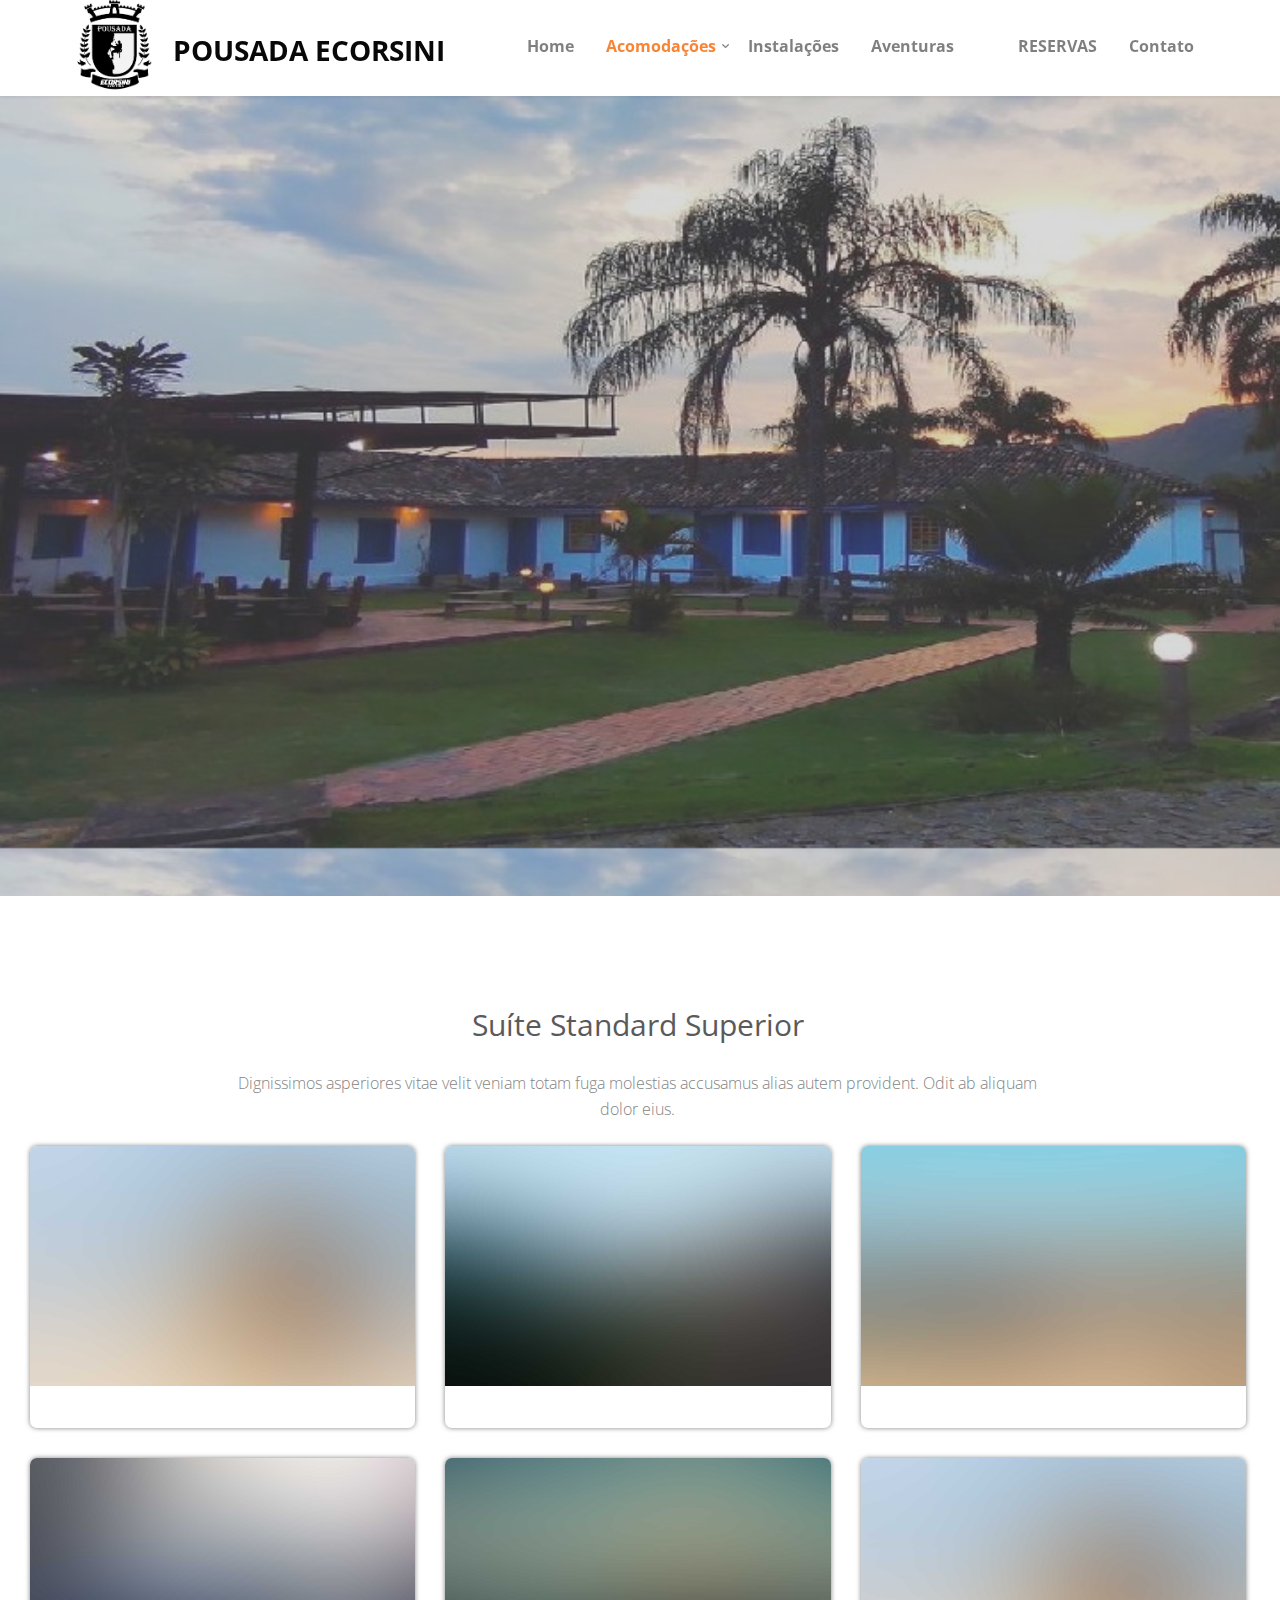
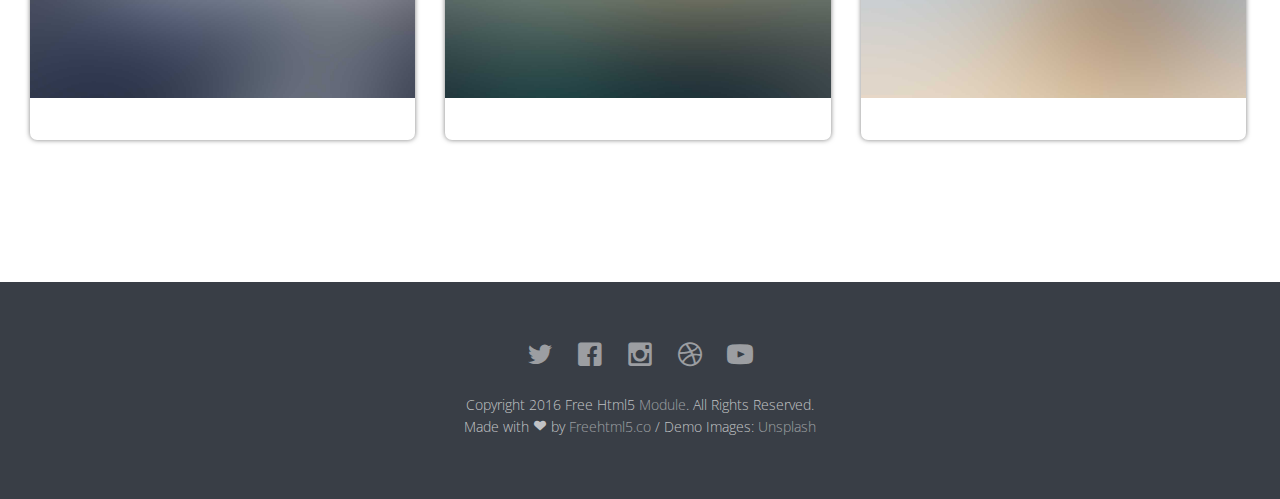
==== pousada/acomodacoes-standard-superior.html @ a8cfd795 "Site ECORSINI" ====
<!DOCTYPE html>
<!--[if lt IE 7]>      <html class="no-js lt-ie9 lt-ie8 lt-ie7"> <![endif]-->
<!--[if IE 7]>         <html class="no-js lt-ie9 lt-ie8"> <![endif]-->
<!--[if IE 8]>         <html class="no-js lt-ie9"> <![endif]-->
<!--[if gt IE 8]><!--> <html class="no-js"> <!--<![endif]-->
	<head>
	<meta charset="utf-8">
	<meta http-equiv="X-UA-Compatible" content="IE=edge">
	<title>Travel &mdash; 100% Free Fully Responsive HTML5 Template by FREEHTML5.co</title>
	<meta name="viewport" content="width=device-width, initial-scale=1">
	<meta name="description" content="Free HTML5 Template by FREEHTML5.CO" />
	<meta name="keywords" content="free html5, free template, free bootstrap, html5, css3, mobile first, responsive" />
	<meta name="author" content="FREEHTML5.CO" />

  <!-- 
	//////////////////////////////////////////////////////

	FREE HTML5 TEMPLATE 
	DESIGNED & DEVELOPED by FREEHTML5.CO
		
	Website: 		http://freehtml5.co/
	Email: 			info@freehtml5.co
	Twitter: 		http://twitter.com/fh5co
	Facebook: 		https://www.facebook.com/fh5co

	//////////////////////////////////////////////////////
	 -->

  	<!-- Facebook and Twitter integration -->
	<meta property="og:title" content=""/>
	<meta property="og:image" content=""/>
	<meta property="og:url" content=""/>
	<meta property="og:site_name" content=""/>
	<meta property="og:description" content=""/>
	<meta name="twitter:title" content="" />
	<meta name="twitter:image" content="" />
	<meta name="twitter:url" content="" />
	<meta name="twitter:card" content="" />

	<!-- Place favicon.ico and apple-touch-icon.png in the root directory -->
	<link rel="shortcut icon" href="favicon.ico">

	<link href='https://fonts.googleapis.com/css?family=Open+Sans:400,700,300' rel='stylesheet' type='text/css'>
	
	<!-- Animate.css -->
	<link rel="stylesheet" href="css/animate.css">
	<!-- Icomoon Icon Fonts-->
	<link rel="stylesheet" href="css/icomoon.css">
	<!-- Bootstrap  -->
	<link rel="stylesheet" href="css/bootstrap.css">
	<!-- Superfish -->
	<link rel="stylesheet" href="css/superfish.css">
	<!-- Magnific Popup -->
	<link rel="stylesheet" href="css/magnific-popup.css">
	<!-- Date Picker -->
	<link rel="stylesheet" href="css/bootstrap-datepicker.min.css">
	<!-- CS Select -->
	<link rel="stylesheet" href="css/cs-select.css">
	<link rel="stylesheet" href="css/cs-skin-border.css">
	
	<link rel="stylesheet" href="css/style.css">


	<!-- Modernizr JS -->
	<script src="js/modernizr-2.6.2.min.js"></script>
	<!-- FOR IE9 below -->
	<!--[if lt IE 9]>
	<script src="js/respond.min.js"></script>
	<![endif]-->

	</head>
	<body>
		<div id="fh5co-wrapper">
		<div id="fh5co-page">

		<header id="fh5co-header-section" class="sticky-banner">
			<div class="container">
				<div class="nav-header">
					<a href="#" class="js-fh5co-nav-toggle fh5co-nav-toggle dark"><i></i></a>
					<h1 id="fh5co-logo"><a href="index.html"><i class=""><img src="images/logo-ecorsini.png" alt=""></i>Pousada ECORSINI</a></h1>
					<!-- START #fh5co-menu-wrap -->
					<nav id="fh5co-menu-wrap" role="navigation">
						<ul class="sf-menu" id="fh5co-primary-menu">
							<li><a href="index.html">Home</a></li>
							<li class="active">
								<a href="acomodacoes.html" class="fh5co-sub-ddown">Acomodações</a>
								<ul class="fh5co-sub-menu">
									<li><a href="#">Camping</a></li>
									<li><a href="acomodacoes-suite-standard.html">Suíte Standard</a></li>
									<li class="active"><a href="acomodacoes-standard-superior.html">Suíte Standard Superior</a></li>
									<li><a href="acomodacoes-suite-hidro.html">Suíte c/ Hidromassagem</a></li>
								</ul>
							</li>
							<li><a href="instalacoes.html">Instalações</a></li>
							<li><a href="aventuras.html">Aventuras</a></li>
							<li><a href="car.html"></a></li>
							<li><a href="reservas.html">RESERVAS</a></li>
							<li><a href="contato.html">Contato</a></li>
						</ul>
					</nav>
				</div>
			</div>
		</header>

		<!-- end:header-top -->
	
		<div class="fh5co-hero">
			<div class="fh5co-overlay"></div>
			<div class="fh5co-cover" data-stellar-background-ratio="0.5" style="background-image: url(images/ecorsini1.jpg);">
				<div class="desc">
					<div class="container">
						<div class="row">
							<div class="desc2 animate-box">
								<div class="col-sm-7 col-sm-push-1 col-md-7 col-md-push-1">
									<h2>Hospede-se em nossa Charmosa Pousada em Ouro Branco MG</h2>
									<h3>Reserve no nosso site e garanta sempre a menor tarifa!</h3>
									<span class="price"></span>
									<!-- <p><a class="btn btn-primary btn-lg" href="#">Get Started</a></p> -->
								</div>
							</div>
						</div>
					</div>
				</div>
			</div>

		</div>
			
        <div class="gtco-section">
			<div class="gtco-container">
				<div class="row">
					<div class="col-md-8 col-md-offset-2 text-center gtco-heading">
						<h2>Suíte Standard Superior</h2>
						<p>Dignissimos asperiores vitae velit veniam totam fuga molestias accusamus alias autem provident. Odit ab aliquam dolor eius.</p>
					</div>
				</div>
				<div class="row">
					<div class="col-lg-4 col-md-4 col-sm-6">
						<a href="images/cover_bg_1.jpg" class="fh5co-project-item image-popup">
							<figure>
								<div class="overlay"><i class="icon-plus"></i></div>
								<img src="images/cover_bg_1.jpg" alt="Image" class="img-responsive">
							</figure>
							<div class="fh5co-text">
								<h2></h2>
								<p></p>
							</div>
						</a>
					</div>
					<div class="col-lg-4 col-md-4 col-sm-6">
						<a href="images/cover_bg_2.jpg" class="fh5co-project-item image-popup">
							<figure>
								<div class="overlay"><i class="icon-plus"></i></div>
								<img src="images/cover_bg_2.jpg" alt="Image" class="img-responsive">
							</figure>
							<div class="fh5co-text">
								<h2></h2>
								<p></p>
							</div>
						</a>
					</div>
					<div class="col-lg-4 col-md-4 col-sm-6">
						<a href="images/cover_bg_3.jpg" class="fh5co-project-item image-popup">
							<figure>
								<div class="overlay"><i class="icon-plus"></i></div>
								<img src="images/cover_bg_3.jpg" alt="Image" class="img-responsive">
							</figure>
							<div class="fh5co-text">
								<h2></h2>
								<p></p>
							</div>
						</a>
					</div>
	
					<div class="col-lg-4 col-md-4 col-sm-6">
						<a href="images/cover_bg_4.jpg" class="fh5co-project-item image-popup">
							<figure>
								<div class="overlay"><i class="icon-plus"></i></div>
								<img src="images/cover_bg_4.jpg" alt="Image" class="img-responsive">
							</figure>
							<div class="fh5co-text">
								<h2></h2>
								<p></p>
							</div>
						</a>
					</div>
					<div class="col-lg-4 col-md-4 col-sm-6">
						<a href="images/cover_bg_5.jpg" class="fh5co-project-item image-popup">
							<figure>
								<div class="overlay"><i class="icon-plus"></i></div>
								<img src="images/cover_bg_5.jpg" alt="Image" class="img-responsive">
							</figure>
							<div class="fh5co-text">
								<h2></h2>
								<p></p>
							</div>
						</a>
					</div>
					<div class="col-lg-4 col-md-4 col-sm-6">
						<a href="images/cover_bg_1.jpg" class="fh5co-project-item image-popup">
							<figure>
								<div class="overlay"><i class="icon-plus"></i></div>
								<img src="images/cover_bg_1.jpg" alt="Image" class="img-responsive">
							</figure>
							<div class="fh5co-text">
								<h2></h2>
								<p></p>
							</div>
						</a>
					</div>
	
				</div>
			</div>
		</div>
		
		<footer>
			<div id="footer">
				<div class="container">
					<div class="row">
						<div class="col-md-6 col-md-offset-3 text-center">
							<p class="fh5co-social-icons">
								<a href="#"><i class="icon-twitter2"></i></a>
								<a href="#"><i class="icon-facebook2"></i></a>
								<a href="#"><i class="icon-instagram"></i></a>
								<a href="#"><i class="icon-dribbble2"></i></a>
								<a href="#"><i class="icon-youtube"></i></a>
							</p>
							<p>Copyright 2016 Free Html5 <a href="#">Module</a>. All Rights Reserved. <br>Made with <i class="icon-heart3"></i> by <a href="http://freehtml5.co/" target="_blank">Freehtml5.co</a> / Demo Images: <a href="https://unsplash.com/" target="_blank">Unsplash</a></p>
						</div>
					</div>
				</div>
			</div>
		</footer>

	

	</div>
	<!-- END fh5co-page -->

	</div>
	<!-- END fh5co-wrapper -->

	<!-- jQuery -->


	<script src="js/jquery.min.js"></script>
	<!-- jQuery Easing -->
	<script src="js/jquery.easing.1.3.js"></script>
	<!-- Bootstrap -->
	<script src="js/bootstrap.min.js"></script>
	<!-- Waypoints -->
	<script src="js/jquery.waypoints.min.js"></script>
	<script src="js/sticky.js"></script>

	<!-- Stellar -->
	<script src="js/jquery.stellar.min.js"></script>
	<!-- Superfish -->
	<script src="js/hoverIntent.js"></script>
	<script src="js/superfish.js"></script>
	<!-- Magnific Popup -->
	<script src="js/jquery.magnific-popup.min.js"></script>
	<script src="js/magnific-popup-options.js"></script>
	<!-- Date Picker -->
	<script src="js/bootstrap-datepicker.min.js"></script>
	<!-- CS Select -->
	<script src="js/classie.js"></script>
	<script src="js/selectFx.js"></script>
	
	<!-- Main JS -->
	<script src="js/main.js"></script>

	</body>
</html>
---- pousada/css/icomoon.css ----
@font-face {
    font-family: 'icomoon';
    src:    url('fonts/icomoon.eot?1oniuf');
    src:    url('fonts/icomoon.eot?1oniuf#iefix') format('embedded-opentype'),
        url('fonts/icomoon.ttf?1oniuf') format('truetype'),
        url('fonts/icomoon.woff?1oniuf') format('woff'),
        url('fonts/icomoon.svg?1oniuf#icomoon') format('svg');
    font-weight: normal;
    font-style: normal;
}

[class^="icon-"], [class*=" icon-"] {
    /* use !important to prevent issues with browser extensions that change fonts */
    font-family: 'icomoon' !important;
    speak: none;
    font-style: normal;
    font-weight: normal;
    font-variant: normal;
    text-transform: none;
    line-height: 1;

    /* Better Font Rendering =========== */
    -webkit-font-smoothing: antialiased;
    -moz-osx-font-smoothing: grayscale;
}

.icon-mobile:before {
    content: "\e000";
}
.icon-laptop:before {
    content: "\e001";
}
.icon-desktop:before {
    content: "\e002";
}
.icon-tablet:before {
    content: "\e003";
}
.icon-phone:before {
    content: "\e004";
}
.icon-document:before {
    content: "\e005";
}
.icon-documents:before {
    content: "\e006";
}
.icon-search:before {
    content: "\e007";
}
.icon-clipboard:before {
    content: "\e008";
}
.icon-newspaper:before {
    content: "\e009";
}
.icon-notebook:before {
    content: "\e00a";
}
.icon-book-open:before {
    content: "\e00b";
}
.icon-browser:before {
    content: "\e00c";
}
.icon-calendar:before {
    content: "\e00d";
}
.icon-presentation:before {
    content: "\e00e";
}
.icon-picture:before {
    content: "\e00f";
}
.icon-pictures:before {
    content: "\e010";
}
.icon-video:before {
    content: "\e011";
}
.icon-camera:before {
    content: "\e012";
}
.icon-printer:before {
    content: "\e013";
}
.icon-toolbox:before {
    content: "\e014";
}
.icon-briefcase:before {
    content: "\e015";
}
.icon-wallet:before {
    content: "\e016";
}
.icon-gift:before {
    content: "\e017";
}
.icon-bargraph:before {
    content: "\e018";
}
.icon-grid:before {
    content: "\e019";
}
.icon-expand:before {
    content: "\e01a";
}
.icon-focus:before {
    content: "\e01b";
}
.icon-edit:before {
    content: "\e01c";
}
.icon-adjustments:before {
    content: "\e01d";
}
.icon-ribbon:before {
    content: "\e01e";
}
.icon-hourglass:before {
    content: "\e01f";
}
.icon-lock:before {
    content: "\e020";
}
.icon-megaphone:before {
    content: "\e021";
}
.icon-shield:before {
    content: "\e022";
}
.icon-trophy:before {
    content: "\e023";
}
.icon-flag:before {
    content: "\e024";
}
.icon-map:before {
    content: "\e025";
}
.icon-puzzle:before {
    content: "\e026";
}
.icon-basket:before {
    content: "\e027";
}
.icon-envelope:before {
    content: "\e028";
}
.icon-streetsign:before {
    content: "\e029";
}
.icon-telescope:before {
    content: "\e02a";
}
.icon-gears:before {
    content: "\e02b";
}
.icon-key:before {
    content: "\e02c";
}
.icon-paperclip:before {
    content: "\e02d";
}
.icon-attachment:before {
    content: "\e02e";
}
.icon-pricetags:before {
    content: "\e02f";
}
.icon-lightbulb:before {
    content: "\e030";
}
.icon-layers:before {
    content: "\e031";
}
.icon-pencil:before {
    content: "\e032";
}
.icon-tools:before {
    content: "\e033";
}
.icon-tools-2:before {
    content: "\e034";
}
.icon-scissors:before {
    content: "\e035";
}
.icon-paintbrush:before {
    content: "\e036";
}
.icon-magnifying-glass:before {
    content: "\e037";
}
.icon-circle-compass:before {
    content: "\e038";
}
.icon-linegraph:before {
    content: "\e039";
}
.icon-mic:before {
    content: "\e03a";
}
.icon-strategy:before {
    content: "\e03b";
}
.icon-beaker:before {
    content: "\e03c";
}
.icon-caution:before {
    content: "\e03d";
}
.icon-recycle:before {
    content: "\e03e";
}
.icon-anchor:before {
    content: "\e03f";
}
.icon-profile-male:before {
    content: "\e040";
}
.icon-profile-female:before {
    content: "\e041";
}
.icon-bike:before {
    content: "\e042";
}
.icon-wine:before {
    content: "\e043";
}
.icon-hotairballoon:before {
    content: "\e044";
}
.icon-globe:before {
    content: "\e045";
}
.icon-genius:before {
    content: "\e046";
}
.icon-map-pin:before {
    content: "\e047";
}
.icon-dial:before {
    content: "\e048";
}
.icon-chat:before {
    content: "\e049";
}
.icon-heart:before {
    content: "\e04a";
}
.icon-cloud:before {
    content: "\e04b";
}
.icon-upload:before {
    content: "\e04c";
}
.icon-download:before {
    content: "\e04d";
}
.icon-target:before {
    content: "\e04e";
}
.icon-hazardous:before {
    content: "\e04f";
}
.icon-piechart:before {
    content: "\e050";
}
.icon-speedometer:before {
    content: "\e051";
}
.icon-global:before {
    content: "\e052";
}
.icon-compass:before {
    content: "\e053";
}
.icon-lifesaver:before {
    content: "\e054";
}
.icon-clock:before {
    content: "\e055";
}
.icon-aperture:before {
    content: "\e056";
}
.icon-quote:before {
    content: "\e057";
}
.icon-scope:before {
    content: "\e058";
}
.icon-alarmclock:before {
    content: "\e059";
}
.icon-refresh:before {
    content: "\e05a";
}
.icon-happy:before {
    content: "\e05b";
}
.icon-sad:before {
    content: "\e05c";
}
.icon-facebook:before {
    content: "\e05d";
}
.icon-twitter:before {
    content: "\e05e";
}
.icon-googleplus:before {
    content: "\e05f";
}
.icon-rss:before {
    content: "\e060";
}
.icon-tumblr:before {
    content: "\e061";
}
.icon-linkedin:before {
    content: "\e062";
}
.icon-dribbble:before {
    content: "\e063";
}
.icon-box2:before {
    content: "\ea82";
}
.icon-write:before {
    content: "\ea83";
}
.icon-clock2:before {
    content: "\ea84";
}
.icon-reply2:before {
    content: "\ea85";
}
.icon-reply-all2:before {
    content: "\ea86";
}
.icon-forward2:before {
    content: "\ea87";
}
.icon-flag2:before {
    content: "\ea88";
}
.icon-search2:before {
    content: "\ea89";
}
.icon-trash2:before {
    content: "\ea8a";
}
.icon-envelope2:before {
    content: "\ea8b";
}
.icon-bubble:before {
    content: "\ea8c";
}
.icon-bubbles:before {
    content: "\ea8d";
}
.icon-user2:before {
    content: "\ea8e";
}
.icon-users2:before {
    content: "\ea8f";
}
.icon-cloud2:before {
    content: "\ea90";
}
.icon-download2:before {
    content: "\ea91";
}
.icon-upload2:before {
    content: "\ea92";
}
.icon-rain:before {
    content: "\ea93";
}
.icon-sun:before {
    content: "\ea94";
}
.icon-moon2:before {
    content: "\ea95";
}
.icon-bell2:before {
    content: "\ea96";
}
.icon-folder2:before {
    content: "\ea97";
}
.icon-pin2:before {
    content: "\ea98";
}
.icon-sound2:before {
    content: "\ea99";
}
.icon-microphone:before {
    content: "\ea9a";
}
.icon-camera2:before {
    content: "\ea9b";
}
.icon-image2:before {
    content: "\ea9c";
}
.icon-cog2:before {
    content: "\ea9d";
}
.icon-calendar2:before {
    content: "\ea9e";
}
.icon-book2:before {
    content: "\ea9f";
}
.icon-map-marker:before {
    content: "\eaa0";
}
.icon-store:before {
    content: "\eaa1";
}
.icon-support:before {
    content: "\eaa2";
}
.icon-tag2:before {
    content: "\eaa3";
}
.icon-heart2:before {
    content: "\eaa4";
}
.icon-video-camera:before {
    content: "\eaa5";
}
.icon-trophy2:before {
    content: "\eaa6";
}
.icon-cart:before {
    content: "\eaa7";
}
.icon-eye2:before {
    content: "\eaa8";
}
.icon-cancel:before {
    content: "\eaa9";
}
.icon-chart:before {
    content: "\eaaa";
}
.icon-target2:before {
    content: "\eaab";
}
.icon-printer2:before {
    content: "\eaac";
}
.icon-location2:before {
    content: "\eaad";
}
.icon-bookmark2:before {
    content: "\eaae";
}
.icon-monitor:before {
    content: "\eaaf";
}
.icon-cross2:before {
    content: "\eab0";
}
.icon-plus2:before {
    content: "\eab1";
}
.icon-left:before {
    content: "\eab2";
}
.icon-up:before {
    content: "\eab3";
}
.icon-browser2:before {
    content: "\eab4";
}
.icon-windows:before {
    content: "\eab5";
}
.icon-switch2:before {
    content: "\eab6";
}
.icon-dashboard:before {
    content: "\eab7";
}
.icon-play:before {
    content: "\eab8";
}
.icon-fast-forward:before {
    content: "\eab9";
}
.icon-next:before {
    content: "\eaba";
}
.icon-refresh2:before {
    content: "\eabb";
}
.icon-film:before {
    content: "\eabc";
}
.icon-home2:before {
    content: "\eabd";
}
.icon-add-to-list:before {
    content: "\e901";
}
.icon-classic-computer:before {
    content: "\e902";
}
.icon-controller-fast-backward:before {
    content: "\e903";
}
.icon-creative-commons-attribution:before {
    content: "\e904";
}
.icon-creative-commons-noderivs:before {
    content: "\e905";
}
.icon-creative-commons-noncommercial-eu:before {
    content: "\e906";
}
.icon-creative-commons-noncommercial-us:before {
    content: "\e907";
}
.icon-creative-commons-public-domain:before {
    content: "\e908";
}
.icon-creative-commons-remix:before {
    content: "\e909";
}
.icon-creative-commons-share:before {
    content: "\e90a";
}
.icon-creative-commons-sharealike:before {
    content: "\e90b";
}
.icon-creative-commons:before {
    content: "\e90c";
}
.icon-document-landscape:before {
    content: "\e90d";
}
.icon-remove-user:before {
    content: "\e90e";
}
.icon-warning:before {
    content: "\e90f";
}
.icon-arrow-bold-down:before {
    content: "\e910";
}
.icon-arrow-bold-left:before {
    content: "\e911";
}
.icon-arrow-bold-right:before {
    content: "\e912";
}
.icon-arrow-bold-up:before {
    content: "\e913";
}
.icon-arrow-down:before {
    content: "\e914";
}
.icon-arrow-left:before {
    content: "\e915";
}
.icon-arrow-long-down:before {
    content: "\e916";
}
.icon-arrow-long-left:before {
    content: "\e917";
}
.icon-arrow-long-right:before {
    content: "\e918";
}
.icon-arrow-long-up:before {
    content: "\e919";
}
.icon-arrow-right:before {
    content: "\e91a";
}
.icon-arrow-up:before {
    content: "\e91b";
}
.icon-arrow-with-circle-down:before {
    content: "\e91c";
}
.icon-arrow-with-circle-left:before {
    content: "\e91d";
}
.icon-arrow-with-circle-right:before {
    content: "\e91e";
}
.icon-arrow-with-circle-up:before {
    content: "\e91f";
}
.icon-bookmark:before {
    content: "\e920";
}
.icon-bookmarks:before {
    content: "\e921";
}
.icon-chevron-down:before {
    content: "\e922";
}
.icon-chevron-left:before {
    content: "\e923";
}
.icon-chevron-right:before {
    content: "\e924";
}
.icon-chevron-small-down:before {
    content: "\e925";
}
.icon-chevron-small-left:before {
    content: "\e926";
}
.icon-chevron-small-right:before {
    content: "\e927";
}
.icon-chevron-small-up:before {
    content: "\e928";
}
.icon-chevron-thin-down:before {
    content: "\e929";
}
.icon-chevron-thin-left:before {
    content: "\e92a";
}
.icon-chevron-thin-right:before {
    content: "\e92b";
}
.icon-chevron-thin-up:before {
    content: "\e92c";
}
.icon-chevron-up:before {
    content: "\e92d";
}
.icon-chevron-with-circle-down:before {
    content: "\e92e";
}
.icon-chevron-with-circle-left:before {
    content: "\e92f";
}
.icon-chevron-with-circle-right:before {
    content: "\e930";
}
.icon-chevron-with-circle-up:before {
    content: "\e931";
}
.icon-cloud3:before {
    content: "\e932";
}
.icon-controller-fast-forward:before {
    content: "\e933";
}
.icon-controller-jump-to-start:before {
    content: "\e934";
}
.icon-controller-next:before {
    content: "\e935";
}
.icon-controller-paus:before {
    content: "\e936";
}
.icon-controller-play:before {
    content: "\e937";
}
.icon-controller-record:before {
    content: "\e938";
}
.icon-controller-stop:before {
    content: "\e939";
}
.icon-controller-volume:before {
    content: "\e93a";
}
.icon-dot-single:before {
    content: "\e93b";
}
.icon-dots-three-horizontal:before {
    content: "\e93c";
}
.icon-dots-three-vertical:before {
    content: "\e93d";
}
.icon-dots-two-horizontal:before {
    content: "\e93e";
}
.icon-dots-two-vertical:before {
    content: "\e93f";
}
.icon-download3:before {
    content: "\e940";
}
.icon-emoji-flirt:before {
    content: "\e941";
}
.icon-flow-branch:before {
    content: "\e942";
}
.icon-flow-cascade:before {
    content: "\e943";
}
.icon-flow-line:before {
    content: "\e944";
}
.icon-flow-parallel:before {
    content: "\e945";
}
.icon-flow-tree:before {
    content: "\e946";
}
.icon-install:before {
    content: "\e947";
}
.icon-layers2:before {
    content: "\e948";
}
.icon-open-book:before {
    content: "\e949";
}
.icon-resize-100:before {
    content: "\e94a";
}
.icon-resize-full-screen:before {
    content: "\e94b";
}
.icon-save:before {
    content: "\e94c";
}
.icon-select-arrows:before {
    content: "\e94d";
}
.icon-sound-mute:before {
    content: "\e94e";
}
.icon-sound:before {
    content: "\e94f";
}
.icon-trash:before {
    content: "\e950";
}
.icon-triangle-down:before {
    content: "\e951";
}
.icon-triangle-left:before {
    content: "\e952";
}
.icon-triangle-right:before {
    content: "\e953";
}
.icon-triangle-up:before {
    content: "\e954";
}
.icon-uninstall:before {
    content: "\e955";
}
.icon-upload-to-cloud:before {
    content: "\e956";
}
.icon-upload3:before {
    content: "\e957";
}
.icon-add-user:before {
    content: "\e958";
}
.icon-address:before {
    content: "\e959";
}
.icon-adjust:before {
    content: "\e95a";
}
.icon-air:before {
    content: "\e95b";
}
.icon-aircraft-landing:before {
    content: "\e95c";
}
.icon-aircraft-take-off:before {
    content: "\e95d";
}
.icon-aircraft:before {
    content: "\e95e";
}
.icon-align-bottom:before {
    content: "\e95f";
}
.icon-align-horizontal-middle:before {
    content: "\e960";
}
.icon-align-left:before {
    content: "\e961";
}
.icon-align-right:before {
    content: "\e962";
}
.icon-align-top:before {
    content: "\e963";
}
.icon-align-vertical-middle:before {
    content: "\e964";
}
.icon-archive:before {
    content: "\e965";
}
.icon-area-graph:before {
    content: "\e966";
}
.icon-attachment2:before {
    content: "\e967";
}
.icon-awareness-ribbon:before {
    content: "\e968";
}
.icon-back-in-time:before {
    content: "\e969";
}
.icon-back:before {
    content: "\e96a";
}
.icon-bar-graph:before {
    content: "\e96b";
}
.icon-battery:before {
    content: "\e96c";
}
.icon-beamed-note:before {
    content: "\e96d";
}
.icon-bell:before {
    content: "\e96e";
}
.icon-blackboard:before {
    content: "\e96f";
}
.icon-block:before {
    content: "\e970";
}
.icon-book:before {
    content: "\e971";
}
.icon-bowl:before {
    content: "\e972";
}
.icon-box:before {
    content: "\e973";
}
.icon-briefcase2:before {
    content: "\e974";
}
.icon-browser3:before {
    content: "\e975";
}
.icon-brush:before {
    content: "\e976";
}
.icon-bucket:before {
    content: "\e977";
}
.icon-cake:before {
    content: "\e978";
}
.icon-calculator:before {
    content: "\e979";
}
.icon-calendar3:before {
    content: "\e97a";
}
.icon-camera3:before {
    content: "\e97b";
}
.icon-ccw:before {
    content: "\e97c";
}
.icon-chat2:before {
    content: "\e97d";
}
.icon-check:before {
    content: "\e97e";
}
.icon-circle-with-cross:before {
    content: "\e97f";
}
.icon-circle-with-minus:before {
    content: "\e980";
}
.icon-circle-with-plus:before {
    content: "\e981";
}
.icon-circle:before {
    content: "\e982";
}
.icon-circular-graph:before {
    content: "\e983";
}
.icon-clapperboard:before {
    content: "\e984";
}
.icon-clipboard2:before {
    content: "\e985";
}
.icon-clock3:before {
    content: "\e986";
}
.icon-code:before {
    content: "\e987";
}
.icon-cog:before {
    content: "\e988";
}
.icon-colours:before {
    content: "\e989";
}
.icon-compass2:before {
    content: "\e98a";
}
.icon-copy:before {
    content: "\e98b";
}
.icon-credit-card:before {
    content: "\e98c";
}
.icon-credit:before {
    content: "\e98d";
}
.icon-cross:before {
    content: "\e98e";
}
.icon-cup:before {
    content: "\e98f";
}
.icon-cw:before {
    content: "\e990";
}
.icon-cycle:before {
    content: "\e991";
}
.icon-database:before {
    content: "\e992";
}
.icon-dial-pad:before {
    content: "\e993";
}
.icon-direction:before {
    content: "\e994";
}
.icon-document2:before {
    content: "\e995";
}
.icon-documents2:before {
    content: "\e996";
}
.icon-drink:before {
    content: "\e997";
}
.icon-drive:before {
    content: "\e998";
}
.icon-drop:before {
    content: "\e999";
}
.icon-edit2:before {
    content: "\e99a";
}
.icon-email:before {
    content: "\e99b";
}
.icon-emoji-happy:before {
    content: "\e99c";
}
.icon-emoji-neutral:before {
    content: "\e99d";
}
.icon-emoji-sad:before {
    content: "\e99e";
}
.icon-erase:before {
    content: "\e99f";
}
.icon-eraser:before {
    content: "\e9a0";
}
.icon-export:before {
    content: "\e9a1";
}
.icon-eye:before {
    content: "\e9a2";
}
.icon-feather:before {
    content: "\e9a3";
}
.icon-flag3:before {
    content: "\e9a4";
}
.icon-flash:before {
    content: "\e9a5";
}
.icon-flashlight:before {
    content: "\e9a6";
}
.icon-flat-brush:before {
    content: "\e9a7";
}
.icon-folder-images:before {
    content: "\e9a8";
}
.icon-folder-music:before {
    content: "\e9a9";
}
.icon-folder-video:before {
    content: "\e9aa";
}
.icon-folder:before {
    content: "\e9ab";
}
.icon-forward:before {
    content: "\e9ac";
}
.icon-funnel:before {
    content: "\e9ad";
}
.icon-game-controller:before {
    content: "\e9ae";
}
.icon-gauge:before {
    content: "\e9af";
}
.icon-globe2:before {
    content: "\e9b0";
}
.icon-graduation-cap:before {
    content: "\e9b1";
}
.icon-grid2:before {
    content: "\e9b2";
}
.icon-hair-cross:before {
    content: "\e9b3";
}
.icon-hand:before {
    content: "\e9b4";
}
.icon-heart-outlined:before {
    content: "\e9b5";
}
.icon-heart3:before {
    content: "\e9b6";
}
.icon-help-with-circle:before {
    content: "\e9b7";
}
.icon-help:before {
    content: "\e9b8";
}
.icon-home:before {
    content: "\e9b9";
}
.icon-hour-glass:before {
    content: "\e9ba";
}
.icon-image-inverted:before {
    content: "\e9bb";
}
.icon-image:before {
    content: "\e9bc";
}
.icon-images:before {
    content: "\e9bd";
}
.icon-inbox:before {
    content: "\e9be";
}
.icon-infinity:before {
    content: "\e9bf";
}
.icon-info-with-circle:before {
    content: "\e9c0";
}
.icon-info:before {
    content: "\e9c1";
}
.icon-key2:before {
    content: "\e9c2";
}
.icon-keyboard:before {
    content: "\e9c3";
}
.icon-lab-flask:before {
    content: "\e9c4";
}
.icon-landline:before {
    content: "\e9c5";
}
.icon-language:before {
    content: "\e9c6";
}
.icon-laptop2:before {
    content: "\e9c7";
}
.icon-leaf:before {
    content: "\e9c8";
}
.icon-level-down:before {
    content: "\e9c9";
}
.icon-level-up:before {
    content: "\e9ca";
}
.icon-lifebuoy:before {
    content: "\e9cb";
}
.icon-light-bulb:before {
    content: "\e9cc";
}
.icon-light-down:before {
    content: "\e9cd";
}
.icon-light-up:before {
    content: "\e9ce";
}
.icon-line-graph:before {
    content: "\e9cf";
}
.icon-link:before {
    content: "\e9d0";
}
.icon-list:before {
    content: "\e9d1";
}
.icon-location-pin:before {
    content: "\e9d2";
}
.icon-location:before {
    content: "\e9d3";
}
.icon-lock-open:before {
    content: "\e9d4";
}
.icon-lock2:before {
    content: "\e9d5";
}
.icon-log-out:before {
    content: "\e9d6";
}
.icon-login:before {
    content: "\e9d7";
}
.icon-loop:before {
    content: "\e9d8";
}
.icon-magnet:before {
    content: "\e9d9";
}
.icon-magnifying-glass2:before {
    content: "\e9da";
}
.icon-mail:before {
    content: "\e9db";
}
.icon-man:before {
    content: "\e9dc";
}
.icon-map2:before {
    content: "\e9dd";
}
.icon-mask:before {
    content: "\e9de";
}
.icon-medal:before {
    content: "\e9df";
}
.icon-megaphone2:before {
    content: "\e9e0";
}
.icon-menu:before {
    content: "\e9e1";
}
.icon-message:before {
    content: "\e9e2";
}
.icon-mic2:before {
    content: "\e9e3";
}
.icon-minus:before {
    content: "\e9e4";
}
.icon-mobile2:before {
    content: "\e9e5";
}
.icon-modern-mic:before {
    content: "\e9e6";
}
.icon-moon:before {
    content: "\e9e7";
}
.icon-mouse:before {
    content: "\e9e8";
}
.icon-music:before {
    content: "\e9e9";
}
.icon-network:before {
    content: "\e9ea";
}
.icon-new-message:before {
    content: "\e9eb";
}
.icon-new:before {
    content: "\e9ec";
}
.icon-news:before {
    content: "\e9ed";
}
.icon-note:before {
    content: "\e9ee";
}
.icon-notification:before {
    content: "\e9ef";
}
.icon-old-mobile:before {
    content: "\e9f0";
}
.icon-old-phone:before {
    content: "\e9f1";
}
.icon-palette:before {
    content: "\e9f2";
}
.icon-paper-plane:before {
    content: "\e9f3";
}
.icon-pencil2:before {
    content: "\e9f4";
}
.icon-phone2:before {
    content: "\e9f5";
}
.icon-pie-chart:before {
    content: "\e9f6";
}
.icon-pin:before {
    content: "\e9f7";
}
.icon-plus:before {
    content: "\e9f8";
}
.icon-popup:before {
    content: "\e9f9";
}
.icon-power-plug:before {
    content: "\e9fa";
}
.icon-price-ribbon:before {
    content: "\e9fb";
}
.icon-price-tag:before {
    content: "\e9fc";
}
.icon-print:before {
    content: "\e9fd";
}
.icon-progress-empty:before {
    content: "\e9fe";
}
.icon-progress-full:before {
    content: "\e9ff";
}
.icon-progress-one:before {
    content: "\ea00";
}
.icon-progress-two:before {
    content: "\ea01";
}
.icon-publish:before {
    content: "\ea02";
}
.icon-quote2:before {
    content: "\ea03";
}
.icon-radio:before {
    content: "\ea04";
}
.icon-reply-all:before {
    content: "\ea05";
}
.icon-reply:before {
    content: "\ea06";
}
.icon-retweet:before {
    content: "\ea07";
}
.icon-rocket:before {
    content: "\ea08";
}
.icon-round-brush:before {
    content: "\ea09";
}
.icon-rss2:before {
    content: "\ea0a";
}
.icon-ruler:before {
    content: "\ea0b";
}
.icon-scissors2:before {
    content: "\ea0c";
}
.icon-share-alternitive:before {
    content: "\ea0d";
}
.icon-share:before {
    content: "\ea0e";
}
.icon-shareable:before {
    content: "\ea0f";
}
.icon-shield2:before {
    content: "\ea10";
}
.icon-shop:before {
    content: "\ea11";
}
.icon-shopping-bag:before {
    content: "\ea12";
}
.icon-shopping-basket:before {
    content: "\ea13";
}
.icon-shopping-cart:before {
    content: "\ea14";
}
.icon-shuffle:before {
    content: "\ea15";
}
.icon-signal:before {
    content: "\ea16";
}
.icon-sound-mix:before {
    content: "\ea17";
}
.icon-sports-club:before {
    content: "\ea18";
}
.icon-spreadsheet:before {
    content: "\ea19";
}
.icon-squared-cross:before {
    content: "\ea1a";
}
.icon-squared-minus:before {
    content: "\ea1b";
}
.icon-squared-plus:before {
    content: "\ea1c";
}
.icon-star-outlined:before {
    content: "\ea1d";
}
.icon-star:before {
    content: "\ea1e";
}
.icon-stopwatch:before {
    content: "\ea1f";
}
.icon-suitcase:before {
    content: "\ea20";
}
.icon-swap:before {
    content: "\ea21";
}
.icon-sweden:before {
    content: "\ea22";
}
.icon-switch:before {
    content: "\ea23";
}
.icon-tablet2:before {
    content: "\ea24";
}
.icon-tag:before {
    content: "\ea25";
}
.icon-text-document-inverted:before {
    content: "\ea26";
}
.icon-text-document:before {
    content: "\ea27";
}
.icon-text:before {
    content: "\ea28";
}
.icon-thermometer:before {
    content: "\ea29";
}
.icon-thumbs-down:before {
    content: "\ea2a";
}
.icon-thumbs-up:before {
    content: "\ea2b";
}
.icon-thunder-cloud:before {
    content: "\ea2c";
}
.icon-ticket:before {
    content: "\ea2d";
}
.icon-time-slot:before {
    content: "\ea2e";
}
.icon-tools2:before {
    content: "\ea2f";
}
.icon-traffic-cone:before {
    content: "\ea30";
}
.icon-tree:before {
    content: "\ea31";
}
.icon-trophy3:before {
    content: "\ea32";
}
.icon-tv:before {
    content: "\ea33";
}
.icon-typing:before {
    content: "\ea34";
}
.icon-unread:before {
    content: "\ea35";
}
.icon-untag:before {
    content: "\ea36";
}
.icon-user:before {
    content: "\ea37";
}
.icon-users:before {
    content: "\ea38";
}
.icon-v-card:before {
    content: "\ea39";
}
.icon-video2:before {
    content: "\ea3a";
}
.icon-vinyl:before {
    content: "\ea3b";
}
.icon-voicemail:before {
    content: "\ea3c";
}
.icon-wallet2:before {
    content: "\ea3d";
}
.icon-water:before {
    content: "\ea3e";
}
.icon-500px-with-circle:before {
    content: "\ea3f";
}
.icon-500px:before {
    content: "\ea40";
}
.icon-basecamp:before {
    content: "\ea41";
}
.icon-behance:before {
    content: "\ea42";
}
.icon-creative-cloud:before {
    content: "\ea43";
}
.icon-dropbox:before {
    content: "\ea44";
}
.icon-evernote:before {
    content: "\ea45";
}
.icon-flattr:before {
    content: "\ea46";
}
.icon-foursquare:before {
    content: "\ea47";
}
.icon-google-drive:before {
    content: "\ea48";
}
.icon-google-hangouts:before {
    content: "\ea49";
}
.icon-grooveshark:before {
    content: "\ea4a";
}
.icon-icloud:before {
    content: "\ea4b";
}
.icon-mixi:before {
    content: "\ea4c";
}
.icon-onedrive:before {
    content: "\ea4d";
}
.icon-paypal:before {
    content: "\ea4e";
}
.icon-picasa:before {
    content: "\ea4f";
}
.icon-qq:before {
    content: "\ea50";
}
.icon-rdio-with-circle:before {
    content: "\ea51";
}
.icon-renren:before {
    content: "\ea52";
}
.icon-scribd:before {
    content: "\ea53";
}
.icon-sina-weibo:before {
    content: "\ea54";
}
.icon-skype-with-circle:before {
    content: "\ea55";
}
.icon-skype:before {
    content: "\ea56";
}
.icon-slideshare:before {
    content: "\ea57";
}
.icon-smashing:before {
    content: "\ea58";
}
.icon-soundcloud:before {
    content: "\ea59";
}
.icon-spotify-with-circle:before {
    content: "\ea5a";
}
.icon-spotify:before {
    content: "\ea5b";
}
.icon-swarm:before {
    content: "\ea5c";
}
.icon-vine-with-circle:before {
    content: "\ea5d";
}
.icon-vine:before {
    content: "\ea5e";
}
.icon-vk-alternitive:before {
    content: "\ea5f";
}
.icon-vk-with-circle:before {
    content: "\ea60";
}
.icon-vk:before {
    content: "\ea61";
}
.icon-xing-with-circle:before {
    content: "\ea62";
}
.icon-xing:before {
    content: "\ea63";
}
.icon-yelp:before {
    content: "\ea64";
}
.icon-dribbble-with-circle:before {
    content: "\ea65";
}
.icon-dribbble2:before {
    content: "\ea66";
}
.icon-facebook-with-circle:before {
    content: "\ea67";
}
.icon-facebook2:before {
    content: "\ea68";
}
.icon-flickr-with-circle:before {
    content: "\ea69";
}
.icon-flickr:before {
    content: "\ea6a";
}
.icon-github-with-circle:before {
    content: "\ea6b";
}
.icon-github:before {
    content: "\ea6c";
}
.icon-google-with-circle:before {
    content: "\ea6d";
}
.icon-google:before {
    content: "\ea6e";
}
.icon-instagram-with-circle:before {
    content: "\ea6f";
}
.icon-instagram:before {
    content: "\ea70";
}
.icon-lastfm-with-circle:before {
    content: "\ea71";
}
.icon-lastfm:before {
    content: "\ea72";
}
.icon-linkedin-with-circle:before {
    content: "\ea73";
}
.icon-linkedin2:before {
    content: "\ea74";
}
.icon-pinterest-with-circle:before {
    content: "\ea75";
}
.icon-pinterest:before {
    content: "\ea76";
}
.icon-rdio:before {
    content: "\ea77";
}
.icon-stumbleupon-with-circle:before {
    content: "\ea78";
}
.icon-stumbleupon:before {
    content: "\ea79";
}
.icon-tumblr-with-circle:before {
    content: "\ea7a";
}
.icon-tumblr2:before {
    content: "\ea7b";
}
.icon-twitter-with-circle:before {
    content: "\ea7c";
}
.icon-twitter2:before {
    content: "\ea7d";
}
.icon-vimeo-with-circle:before {
    content: "\ea7e";
}
.icon-vimeo:before {
    content: "\ea7f";
}
.icon-youtube-with-circle:before {
    content: "\ea80";
}
.icon-youtube:before {
    content: "\ea81";
}
.icon-home3:before {
    content: "\eabe";
}
.icon-home22:before {
    content: "\eabf";
}
.icon-home32:before {
    content: "\eac0";
}
.icon-office:before {
    content: "\eac1";
}
.icon-newspaper2:before {
    content: "\eac2";
}
.icon-pencil3:before {
    content: "\eac3";
}
.icon-pencil22:before {
    content: "\eac4";
}
.icon-quill:before {
    content: "\eac5";
}
.icon-pen:before {
    content: "\eac6";
}
.icon-blog:before {
    content: "\eac7";
}
.icon-eyedropper:before {
    content: "\eac8";
}
.icon-droplet:before {
    content: "\eac9";
}
.icon-paint-format:before {
    content: "\eaca";
}
.icon-image3:before {
    content: "\eacb";
}
.icon-images2:before {
    content: "\eacc";
}
.icon-camera4:before {
    content: "\eacd";
}
.icon-headphones:before {
    content: "\eace";
}
.icon-music2:before {
    content: "\eacf";
}
.icon-play2:before {
    content: "\ead0";
}
.icon-film2:before {
    content: "\ead1";
}
.icon-video-camera2:before {
    content: "\ead2";
}
.icon-dice:before {
    content: "\ead3";
}
.icon-pacman:before {
    content: "\ead4";
}
.icon-spades:before {
    content: "\ead5";
}
.icon-clubs:before {
    content: "\ead6";
}
.icon-diamonds:before {
    content: "\ead7";
}
.icon-bullhorn:before {
    content: "\ead8";
}
.icon-connection:before {
    content: "\ead9";
}
.icon-podcast:before {
    content: "\eada";
}
.icon-feed:before {
    content: "\eadb";
}
.icon-mic3:before {
    content: "\eadc";
}
.icon-book3:before {
    content: "\eadd";
}
.icon-books:before {
    content: "\eade";
}
.icon-library:before {
    content: "\eadf";
}
.icon-file-text:before {
    content: "\eae0";
}
.icon-profile:before {
    content: "\eae1";
}
.icon-file-empty:before {
    content: "\eae2";
}
.icon-files-empty:before {
    content: "\eae3";
}
.icon-file-text2:before {
    content: "\eae4";
}
.icon-file-picture:before {
    content: "\eae5";
}
.icon-file-music:before {
    content: "\eae6";
}
.icon-file-play:before {
    content: "\eae7";
}
.icon-file-video:before {
    content: "\eae8";
}
.icon-file-zip:before {
    content: "\eae9";
}
.icon-copy2:before {
    content: "\eaea";
}
.icon-paste:before {
    content: "\eaeb";
}
.icon-stack:before {
    content: "\eaec";
}
.icon-folder3:before {
    content: "\eaed";
}
.icon-folder-open:before {
    content: "\eaee";
}
.icon-folder-plus:before {
    content: "\eaef";
}
.icon-folder-minus:before {
    content: "\eaf0";
}
.icon-folder-download:before {
    content: "\eaf1";
}
.icon-folder-upload:before {
    content: "\eaf2";
}
.icon-price-tag2:before {
    content: "\eaf3";
}
.icon-price-tags:before {
    content: "\eaf4";
}
.icon-barcode:before {
    content: "\eaf5";
}
.icon-qrcode:before {
    content: "\eaf6";
}
.icon-ticket2:before {
    content: "\eaf7";
}
.icon-cart2:before {
    content: "\eaf8";
}
.icon-coin-dollar:before {
    content: "\eaf9";
}
.icon-coin-euro:before {
    content: "\eafa";
}
.icon-coin-pound:before {
    content: "\eafb";
}
.icon-coin-yen:before {
    content: "\eafc";
}
.icon-credit-card2:before {
    content: "\eafd";
}
.icon-calculator2:before {
    content: "\eafe";
}
.icon-lifebuoy2:before {
    content: "\eaff";
}
.icon-phone3:before {
    content: "\eb00";
}
.icon-phone-hang-up:before {
    content: "\eb01";
}
.icon-address-book:before {
    content: "\eb02";
}
.icon-envelop:before {
    content: "\eb03";
}
.icon-pushpin:before {
    content: "\eb04";
}
.icon-location3:before {
    content: "\eb05";
}
.icon-location22:before {
    content: "\eb06";
}
.icon-compass3:before {
    content: "\eb07";
}
.icon-compass22:before {
    content: "\eb08";
}
.icon-map3:before {
    content: "\eb09";
}
.icon-map22:before {
    content: "\eb0a";
}
.icon-history:before {
    content: "\eb0b";
}
.icon-clock4:before {
    content: "\eb0c";
}
.icon-clock22:before {
    content: "\eb0d";
}
.icon-alarm:before {
    content: "\eb0e";
}
.icon-bell3:before {
    content: "\eb0f";
}
.icon-stopwatch2:before {
    content: "\eb10";
}
.icon-calendar4:before {
    content: "\eb11";
}
.icon-printer3:before {
    content: "\eb12";
}
.icon-keyboard2:before {
    content: "\eb13";
}
.icon-display:before {
    content: "\eb14";
}
.icon-laptop3:before {
    content: "\eb15";
}
.icon-mobile3:before {
    content: "\eb16";
}
.icon-mobile22:before {
    content: "\eb17";
}
.icon-tablet3:before {
    content: "\eb18";
}
.icon-tv2:before {
    content: "\eb19";
}
.icon-drawer:before {
    content: "\eb1a";
}
.icon-drawer2:before {
    content: "\eb1b";
}
.icon-box-add:before {
    content: "\eb1c";
}
.icon-box-remove:before {
    content: "\eb1d";
}
.icon-download4:before {
    content: "\eb1e";
}
.icon-upload4:before {
    content: "\eb1f";
}
.icon-floppy-disk:before {
    content: "\eb20";
}
.icon-drive2:before {
    content: "\eb21";
}
.icon-database2:before {
    content: "\eb22";
}
.icon-undo:before {
    content: "\eb23";
}
.icon-redo:before {
    content: "\eb24";
}
.icon-undo2:before {
    content: "\eb25";
}
.icon-redo2:before {
    content: "\eb26";
}
.icon-forward3:before {
    content: "\eb27";
}
.icon-reply3:before {
    content: "\eb28";
}
.icon-bubble2:before {
    content: "\eb29";
}
.icon-bubbles2:before {
    content: "\eb2a";
}
.icon-bubbles22:before {
    content: "\eb2b";
}
.icon-bubble22:before {
    content: "\eb2c";
}
.icon-bubbles3:before {
    content: "\eb2d";
}
.icon-bubbles4:before {
    content: "\eb2e";
}
.icon-user3:before {
    content: "\eb2f";
}
.icon-users3:before {
    content: "\eb30";
}
.icon-user-plus:before {
    content: "\eb31";
}
.icon-user-minus:before {
    content: "\eb32";
}
.icon-user-check:before {
    content: "\eb33";
}
.icon-user-tie:before {
    content: "\eb34";
}
.icon-quotes-left:before {
    content: "\eb35";
}
.icon-quotes-right:before {
    content: "\eb36";
}
.icon-hour-glass2:before {
    content: "\eb37";
}
.icon-spinner:before {
    content: "\eb38";
}
.icon-spinner2:before {
    content: "\eb39";
}
.icon-spinner3:before {
    content: "\eb3a";
}
.icon-spinner4:before {
    content: "\eb3b";
}
.icon-spinner5:before {
    content: "\eb3c";
}
.icon-spinner6:before {
    content: "\eb3d";
}
.icon-spinner7:before {
    content: "\eb3e";
}
.icon-spinner8:before {
    content: "\eb3f";
}
.icon-spinner9:before {
    content: "\eb40";
}
.icon-spinner10:before {
    content: "\eb41";
}
.icon-spinner11:before {
    content: "\eb42";
}
.icon-binoculars:before {
    content: "\eb43";
}
.icon-search3:before {
    content: "\eb44";
}
.icon-zoom-in:before {
    content: "\eb45";
}
.icon-zoom-out:before {
    content: "\eb46";
}
.icon-enlarge:before {
    content: "\eb47";
}
.icon-shrink:before {
    content: "\eb48";
}
.icon-enlarge2:before {
    content: "\eb49";
}
.icon-shrink2:before {
    content: "\eb4a";
}
.icon-key3:before {
    content: "\eb4b";
}
.icon-key22:before {
    content: "\eb4c";
}
.icon-lock3:before {
    content: "\eb4d";
}
.icon-unlocked:before {
    content: "\eb4e";
}
.icon-wrench:before {
    content: "\eb4f";
}
.icon-equalizer:before {
    content: "\eb50";
}
.icon-equalizer2:before {
    content: "\eb51";
}
.icon-cog3:before {
    content: "\eb52";
}
.icon-cogs:before {
    content: "\eb53";
}
.icon-hammer:before {
    content: "\eb54";
}
.icon-magic-wand:before {
    content: "\eb55";
}
.icon-aid-kit:before {
    content: "\eb56";
}
.icon-bug:before {
    content: "\eb57";
}
.icon-pie-chart2:before {
    content: "\eb58";
}
.icon-stats-dots:before {
    content: "\eb59";
}
.icon-stats-bars:before {
    content: "\eb5a";
}
.icon-stats-bars2:before {
    content: "\eb5b";
}
.icon-trophy4:before {
    content: "\eb5c";
}
.icon-gift2:before {
    content: "\eb5d";
}
.icon-glass:before {
    content: "\eb5e";
}
.icon-glass2:before {
    content: "\eb5f";
}
.icon-mug:before {
    content: "\eb60";
}
.icon-spoon-knife:before {
    content: "\eb61";
}
.icon-leaf2:before {
    content: "\eb62";
}
.icon-rocket2:before {
    content: "\eb63";
}
.icon-meter:before {
    content: "\eb64";
}
.icon-meter2:before {
    content: "\eb65";
}
.icon-hammer2:before {
    content: "\eb66";
}
.icon-fire:before {
    content: "\eb67";
}
.icon-lab:before {
    content: "\eb68";
}
.icon-magnet2:before {
    content: "\eb69";
}
.icon-bin:before {
    content: "\eb6a";
}
.icon-bin2:before {
    content: "\eb6b";
}
.icon-briefcase3:before {
    content: "\eb6c";
}
.icon-airplane:before {
    content: "\eb6d";
}
.icon-truck:before {
    content: "\eb6e";
}
.icon-road:before {
    content: "\eb6f";
}
.icon-accessibility:before {
    content: "\eb70";
}
.icon-target3:before {
    content: "\eb71";
}
.icon-shield3:before {
    content: "\eb72";
}
.icon-power:before {
    content: "\eb73";
}
.icon-switch3:before {
    content: "\eb74";
}
.icon-power-cord:before {
    content: "\eb75";
}
.icon-clipboard3:before {
    content: "\eb76";
}
.icon-list-numbered:before {
    content: "\eb77";
}
.icon-list2:before {
    content: "\eb78";
}
.icon-list22:before {
    content: "\eb79";
}
.icon-tree2:before {
    content: "\eb7a";
}
.icon-menu2:before {
    content: "\eb7b";
}
.icon-menu22:before {
    content: "\eb7c";
}
.icon-menu3:before {
    content: "\eb7d";
}
.icon-menu4:before {
    content: "\eb7e";
}
.icon-cloud4:before {
    content: "\eb7f";
}
.icon-cloud-download:before {
    content: "\eb80";
}
.icon-cloud-upload:before {
    content: "\eb81";
}
.icon-cloud-check:before {
    content: "\eb82";
}
.icon-download22:before {
    content: "\eb83";
}
.icon-upload22:before {
    content: "\eb84";
}
.icon-download32:before {
    content: "\eb85";
}
.icon-upload32:before {
    content: "\eb86";
}
.icon-sphere:before {
    content: "\eb87";
}
.icon-earth:before {
    content: "\eb88";
}
.icon-link2:before {
    content: "\eb89";
}
.icon-flag4:before {
    content: "\eb8a";
}
.icon-attachment3:before {
    content: "\eb8b";
}
.icon-eye3:before {
    content: "\eb8c";
}
.icon-eye-plus:before {
    content: "\eb8d";
}
.icon-eye-minus:before {
    content: "\eb8e";
}
.icon-eye-blocked:before {
    content: "\eb8f";
}
.icon-bookmark3:before {
    content: "\eb90";
}
.icon-bookmarks2:before {
    content: "\eb91";
}
.icon-sun2:before {
    content: "\eb92";
}
.icon-contrast:before {
    content: "\eb93";
}
.icon-brightness-contrast:before {
    content: "\eb94";
}
.icon-star-empty:before {
    content: "\eb95";
}
.icon-star-half:before {
    content: "\eb96";
}
.icon-star-full:before {
    content: "\eb97";
}
.icon-heart4:before {
    content: "\eb98";
}
.icon-heart-broken:before {
    content: "\eb99";
}
.icon-man2:before {
    content: "\eb9a";
}
.icon-woman:before {
    content: "\eb9b";
}
.icon-man-woman:before {
    content: "\eb9c";
}
.icon-happy2:before {
    content: "\eb9d";
}
.icon-happy22:before {
    content: "\eb9e";
}
.icon-smile:before {
    content: "\eb9f";
}
.icon-smile2:before {
    content: "\eba0";
}
.icon-tongue:before {
    content: "\eba1";
}
.icon-tongue2:before {
    content: "\eba2";
}
.icon-sad2:before {
    content: "\eba3";
}
.icon-sad22:before {
    content: "\eba4";
}
.icon-wink:before {
    content: "\eba5";
}
.icon-wink2:before {
    content: "\eba6";
}
.icon-grin:before {
    content: "\eba7";
}
.icon-grin2:before {
    content: "\eba8";
}
.icon-cool:before {
    content: "\eba9";
}
.icon-cool2:before {
    content: "\ebaa";
}
.icon-angry:before {
    content: "\ebab";
}
.icon-angry2:before {
    content: "\ebac";
}
.icon-evil:before {
    content: "\ebad";
}
.icon-evil2:before {
    content: "\ebae";
}
.icon-shocked:before {
    content: "\ebaf";
}
.icon-shocked2:before {
    content: "\ebb0";
}
.icon-baffled:before {
    content: "\ebb1";
}
.icon-baffled2:before {
    content: "\ebb2";
}
.icon-confused:before {
    content: "\ebb3";
}
.icon-confused2:before {
    content: "\ebb4";
}
.icon-neutral:before {
    content: "\ebb5";
}
.icon-neutral2:before {
    content: "\ebb6";
}
.icon-hipster:before {
    content: "\ebb7";
}
.icon-hipster2:before {
    content: "\ebb8";
}
.icon-wondering:before {
    content: "\ebb9";
}
.icon-wondering2:before {
    content: "\ebba";
}
.icon-sleepy:before {
    content: "\ebbb";
}
.icon-sleepy2:before {
    content: "\ebbc";
}
.icon-frustrated:before {
    content: "\ebbd";
}
.icon-frustrated2:before {
    content: "\ebbe";
}
.icon-crying:before {
    content: "\ebbf";
}
.icon-crying2:before {
    content: "\ebc0";
}
.icon-point-up:before {
    content: "\ebc1";
}
.icon-point-right:before {
    content: "\ebc2";
}
.icon-point-down:before {
    content: "\ebc3";
}
.icon-point-left:before {
    content: "\ebc4";
}
.icon-warning2:before {
    content: "\ebc5";
}
.icon-notification2:before {
    content: "\ebc6";
}
.icon-question:before {
    content: "\ebc7";
}
.icon-plus3:before {
    content: "\ebc8";
}
.icon-minus2:before {
    content: "\ebc9";
}
.icon-info2:before {
    content: "\ebca";
}
.icon-cancel-circle:before {
    content: "\ebcb";
}
.icon-blocked:before {
    content: "\ebcc";
}
.icon-cross3:before {
    content: "\ebcd";
}
.icon-checkmark:before {
    content: "\ebce";
}
.icon-checkmark2:before {
    content: "\ebcf";
}
.icon-spell-check:before {
    content: "\ebd0";
}
.icon-enter:before {
    content: "\ebd1";
}
.icon-exit:before {
    content: "\ebd2";
}
.icon-play22:before {
    content: "\ebd3";
}
.icon-pause:before {
    content: "\ebd4";
}
.icon-stop:before {
    content: "\ebd5";
}
.icon-previous:before {
    content: "\ebd6";
}
.icon-next2:before {
    content: "\ebd7";
}
.icon-backward:before {
    content: "\ebd8";
}
.icon-forward22:before {
    content: "\ebd9";
}
.icon-play3:before {
    content: "\ebda";
}
.icon-pause2:before {
    content: "\ebdb";
}
.icon-stop2:before {
    content: "\ebdc";
}
.icon-backward2:before {
    content: "\ebdd";
}
.icon-forward32:before {
    content: "\ebde";
}
.icon-first:before {
    content: "\ebdf";
}
.icon-last:before {
    content: "\ebe0";
}
.icon-previous2:before {
    content: "\ebe1";
}
.icon-next22:before {
    content: "\ebe2";
}
.icon-eject:before {
    content: "\ebe3";
}
.icon-volume-high:before {
    content: "\ebe4";
}
.icon-volume-medium:before {
    content: "\ebe5";
}
.icon-volume-low:before {
    content: "\ebe6";
}
.icon-volume-mute:before {
    content: "\ebe7";
}
.icon-volume-mute2:before {
    content: "\ebe8";
}
.icon-volume-increase:before {
    content: "\ebe9";
}
.icon-volume-decrease:before {
    content: "\ebea";
}
.icon-loop2:before {
    content: "\ebeb";
}
.icon-loop22:before {
    content: "\ebec";
}
.icon-infinite:before {
    content: "\ebed";
}
.icon-shuffle2:before {
    content: "\ebee";
}
.icon-arrow-up-left:before {
    content: "\ebef";
}
.icon-arrow-up2:before {
    content: "\ebf0";
}
.icon-arrow-up-right:before {
    content: "\ebf1";
}
.icon-arrow-right2:before {
    content: "\ebf2";
}
.icon-arrow-down-right:before {
    content: "\ebf3";
}
.icon-arrow-down2:before {
    content: "\ebf4";
}
.icon-arrow-down-left:before {
    content: "\ebf5";
}
.icon-arrow-left2:before {
    content: "\ebf6";
}
.icon-arrow-up-left2:before {
    content: "\ebf7";
}
.icon-arrow-up22:before {
    content: "\ebf8";
}
.icon-arrow-up-right2:before {
    content: "\ebf9";
}
.icon-arrow-right22:before {
    content: "\ebfa";
}
.icon-arrow-down-right2:before {
    content: "\ebfb";
}
.icon-arrow-down22:before {
    content: "\ebfc";
}
.icon-arrow-down-left2:before {
    content: "\ebfd";
}
.icon-arrow-left22:before {
    content: "\ebfe";
}
.icon-circle-up:before {
    content: "\e900";
}
.icon-circle-right:before {
    content: "\ebff";
}
.icon-circle-down:before {
    content: "\ec00";
}
.icon-circle-left:before {
    content: "\ec01";
}
.icon-tab:before {
    content: "\ec02";
}
.icon-move-up:before {
    content: "\ec03";
}
.icon-move-down:before {
    content: "\ec04";
}
.icon-sort-alpha-asc:before {
    content: "\ec05";
}
.icon-sort-alpha-desc:before {
    content: "\ec06";
}
.icon-sort-numeric-asc:before {
    content: "\ec07";
}
.icon-sort-numberic-desc:before {
    content: "\ec08";
}
.icon-sort-amount-asc:before {
    content: "\ec09";
}
.icon-sort-amount-desc:before {
    content: "\ec0a";
}
.icon-command:before {
    content: "\ec0b";
}
.icon-shift:before {
    content: "\ec0c";
}
.icon-ctrl:before {
    content: "\ec0d";
}
.icon-opt:before {
    content: "\ec0e";
}
.icon-checkbox-checked:before {
    content: "\ec0f";
}
.icon-checkbox-unchecked:before {
    content: "\ec10";
}
.icon-radio-checked:before {
    content: "\ec11";
}
.icon-radio-checked2:before {
    content: "\ec12";
}
.icon-radio-unchecked:before {
    content: "\ec13";
}
.icon-crop:before {
    content: "\ec14";
}
.icon-make-group:before {
    content: "\ec15";
}
.icon-ungroup:before {
    content: "\ec16";
}
.icon-scissors3:before {
    content: "\ec17";
}
.icon-filter:before {
    content: "\ec18";
}
.icon-font:before {
    content: "\ec19";
}
.icon-ligature:before {
    content: "\ec1a";
}
.icon-ligature2:before {
    content: "\ec1b";
}
.icon-text-height:before {
    content: "\ec1c";
}
.icon-text-width:before {
    content: "\ec1d";
}
.icon-font-size:before {
    content: "\ec1e";
}
.icon-bold:before {
    content: "\ec1f";
}
.icon-underline:before {
    content: "\ec20";
}
.icon-italic:before {
    content: "\ec21";
}
.icon-strikethrough:before {
    content: "\ec22";
}
.icon-omega:before {
    content: "\ec23";
}
.icon-sigma:before {
    content: "\ec24";
}
.icon-page-break:before {
    content: "\ec25";
}
.icon-superscript:before {
    content: "\ec26";
}
.icon-subscript:before {
    content: "\ec27";
}
.icon-superscript2:before {
    content: "\ec28";
}
.icon-subscript2:before {
    content: "\ec29";
}
.icon-text-color:before {
    content: "\ec2a";
}
.icon-pagebreak:before {
    content: "\ec2b";
}
.icon-clear-formatting:before {
    content: "\ec2c";
}
.icon-table:before {
    content: "\ec2d";
}
.icon-table2:before {
    content: "\ec2e";
}
.icon-insert-template:before {
    content: "\ec2f";
}
.icon-pilcrow:before {
    content: "\ec30";
}
.icon-ltr:before {
    content: "\ec31";
}
.icon-rtl:before {
    content: "\ec32";
}
.icon-section:before {
    content: "\ec33";
}
.icon-paragraph-left:before {
    content: "\ec34";
}
.icon-paragraph-center:before {
    content: "\ec35";
}
.icon-paragraph-right:before {
    content: "\ec36";
}
.icon-paragraph-justify:before {
    content: "\ec37";
}
.icon-indent-increase:before {
    content: "\ec38";
}
.icon-indent-decrease:before {
    content: "\ec39";
}
.icon-share2:before {
    content: "\ec3a";
}
.icon-new-tab:before {
    content: "\ec3b";
}
.icon-embed:before {
    content: "\ec3c";
}
.icon-embed2:before {
    content: "\ec3d";
}
.icon-terminal:before {
    content: "\ec3e";
}
.icon-share22:before {
    content: "\ec3f";
}
.icon-mail2:before {
    content: "\ec40";
}
.icon-mail22:before {
    content: "\ec41";
}
.icon-mail3:before {
    content: "\ec42";
}
.icon-mail4:before {
    content: "\ec43";
}
.icon-amazon:before {
    content: "\ec44";
}
.icon-google2:before {
    content: "\ec45";
}
.icon-google22:before {
    content: "\ec46";
}
.icon-google3:before {
    content: "\ec47";
}
.icon-google-plus:before {
    content: "\ec48";
}
.icon-google-plus2:before {
    content: "\ec49";
}
.icon-google-plus3:before {
    content: "\ec4a";
}
.icon-hangouts:before {
    content: "\ec4b";
}
.icon-google-drive2:before {
    content: "\ec4c";
}
.icon-facebook3:before {
    content: "\ec4d";
}
.icon-facebook22:before {
    content: "\ec4e";
}
.icon-instagram2:before {
    content: "\ec4f";
}
.icon-whatsapp:before {
    content: "\ec50";
}
.icon-spotify2:before {
    content: "\ec51";
}
.icon-telegram:before {
    content: "\ec52";
}
.icon-twitter3:before {
    content: "\ec53";
}
.icon-vine2:before {
    content: "\ec54";
}
.icon-vk2:before {
    content: "\ec55";
}
.icon-renren2:before {
    content: "\ec56";
}
.icon-sina-weibo2:before {
    content: "\ec57";
}
.icon-rss3:before {
    content: "\ec58";
}
.icon-rss22:before {
    content: "\ec59";
}
.icon-youtube2:before {
    content: "\ec5a";
}
.icon-youtube22:before {
    content: "\ec5b";
}
.icon-twitch:before {
    content: "\ec5c";
}
.icon-vimeo2:before {
    content: "\ec5d";
}
.icon-vimeo22:before {
    content: "\ec5e";
}
.icon-lanyrd:before {
    content: "\ec5f";
}
.icon-flickr2:before {
    content: "\ec60";
}
.icon-flickr22:before {
    content: "\ec61";
}
.icon-flickr3:before {
    content: "\ec62";
}
.icon-flickr4:before {
    content: "\ec63";
}
.icon-dribbble3:before {
    content: "\ec64";
}
.icon-behance2:before {
    content: "\ec65";
}
.icon-behance22:before {
    content: "\ec66";
}
.icon-deviantart:before {
    content: "\ec67";
}
.icon-500px2:before {
    content: "\ec68";
}
.icon-steam:before {
    content: "\ec69";
}
.icon-steam2:before {
    content: "\ec6a";
}
.icon-dropbox2:before {
    content: "\ec6b";
}
.icon-onedrive2:before {
    content: "\ec6c";
}
.icon-github2:before {
    content: "\ec6d";
}
.icon-npm:before {
    content: "\ec6e";
}
.icon-basecamp2:before {
    content: "\ec6f";
}
.icon-trello:before {
    content: "\ec70";
}
.icon-wordpress:before {
    content: "\ec71";
}
.icon-joomla:before {
    content: "\ec72";
}
.icon-ello:before {
    content: "\ec73";
}
.icon-blogger:before {
    content: "\ec74";
}
.icon-blogger2:before {
    content: "\ec75";
}
.icon-tumblr3:before {
    content: "\ec76";
}
.icon-tumblr22:before {
    content: "\ec77";
}
.icon-yahoo:before {
    content: "\ec78";
}
.icon-yahoo2:before {
    content: "\ec79";
}
.icon-tux:before {
    content: "\ec7a";
}
.icon-appleinc:before {
    content: "\ec7b";
}
.icon-finder:before {
    content: "\ec7c";
}
.icon-android:before {
    content: "\ec7d";
}
.icon-windows2:before {
    content: "\ec7e";
}
.icon-windows8:before {
    content: "\ec7f";
}
.icon-soundcloud2:before {
    content: "\ec80";
}
.icon-soundcloud22:before {
    content: "\ec81";
}
.icon-skype2:before {
    content: "\ec82";
}
.icon-reddit:before {
    content: "\ec83";
}
.icon-hackernews:before {
    content: "\ec84";
}
.icon-wikipedia:before {
    content: "\ec85";
}
.icon-linkedin3:before {
    content: "\ec86";
}
.icon-linkedin22:before {
    content: "\ec87";
}
.icon-lastfm2:before {
    content: "\ec88";
}
.icon-lastfm22:before {
    content: "\ec89";
}
.icon-delicious:before {
    content: "\ec8a";
}
.icon-stumbleupon2:before {
    content: "\ec8b";
}
.icon-stumbleupon22:before {
    content: "\ec8c";
}
.icon-stackoverflow:before {
    content: "\ec8d";
}
.icon-pinterest2:before {
    content: "\ec8e";
}
.icon-pinterest22:before {
    content: "\ec8f";
}
.icon-xing2:before {
    content: "\ec90";
}
.icon-xing22:before {
    content: "\ec91";
}
.icon-flattr2:before {
    content: "\ec92";
}
.icon-foursquare2:before {
    content: "\ec93";
}
.icon-yelp2:before {
    content: "\ec94";
}
.icon-paypal2:before {
    content: "\ec95";
}
.icon-chrome:before {
    content: "\ec96";
}
.icon-firefox:before {
    content: "\ec97";
}
.icon-IE:before {
    content: "\ec98";
}
.icon-edge:before {
    content: "\ec99";
}
.icon-safari:before {
    content: "\ec9a";
}
.icon-opera:before {
    content: "\ec9b";
}
.icon-file-pdf:before {
    content: "\ec9c";
}
.icon-file-openoffice:before {
    content: "\ec9d";
}
.icon-file-word:before {
    content: "\ec9e";
}
.icon-file-excel:before {
    content: "\ec9f";
}
.icon-libreoffice:before {
    content: "\eca0";
}
.icon-html-five:before {
    content: "\eca1";
}
.icon-html-five2:before {
    content: "\eca2";
}
.icon-css3:before {
    content: "\eca3";
}
.icon-git:before {
    content: "\eca4";
}
.icon-codepen:before {
    content: "\eca5";
}
.icon-svg:before {
    content: "\eca6";
}
.icon-IcoMoon:before {
    content: "\eca7";
}
---- pousada/css/superfish.css ----
/*** ESSENTIAL STYLES ***/
.sf-menu, .sf-menu * {
	margin: 0;
	padding: 0;
	list-style: none;
}
.sf-menu li {
	position: relative;
}
.sf-menu ul {
	position: absolute;
	display: none;
	top: 100%;
	right: 0;
	
	z-index: 99;
}
.sf-menu > li {
	float: left;
}
.sf-menu li:hover > ul,
.sf-menu li.sfHover > ul {
	display: block;
}

.sf-menu a {
	display: block;
	position: relative;
}
.sf-menu ul ul {
	top: 0;
	left: 100%;
}


/*** DEMO SKIN ***/
.sf-menu {
	float: left;
	margin-bottom: 1em;
}
.sf-menu ul {
	box-shadow: 2px 2px 6px rgba(0,0,0,.2);
	min-width: 12em; /* allow long menu items to determine submenu width */
	*width: 12em; /* no auto sub width for IE7, see white-space comment below */
}
.sf-menu a {
	border-left: 1px solid #fff;
	border-top: 1px solid #dFeEFF; /* fallback colour must use full shorthand */
	border-top: 1px solid rgba(255,255,255,.5);
	padding: .75em 1em;
	text-decoration: none;
	zoom: 1; /* IE7 */
}
.sf-menu a {
	color: #13a;
}
.sf-menu li {
	background: #BDD2FF;
	white-space: nowrap; /* no need for Supersubs plugin */
	*white-space: normal; /* ...unless you support IE7 (let it wrap) */
	-webkit-transition: background .2s;
	transition: background .2s;
}
.sf-menu ul li {
	background: #AABDE6;
}
.sf-menu ul ul li {
	background: #9AAEDB;
}
.sf-menu li:hover,
.sf-menu li.sfHover {
	background: #CFDEFF;
	/* only transition out, not in */
	-webkit-transition: none;
	transition: none;
}

/*** arrows (for all except IE7) **/
.sf-arrows .sf-with-ul {
	padding-right: 2.5em;
	*padding-right: 1em; /* no CSS arrows for IE7 (lack pseudo-elements) */
}
/* styling for both css and generated arrows */
.sf-arrows .sf-with-ul:after {
	content: '';
	position: absolute;
	top: 50%;
	right: 1em;
	margin-top: -3px;
	height: 0;
	width: 0;
	/* order of following 3 rules important for fallbacks to work */
	border: 5px solid transparent;
	border-top-color: #dFeEFF; /* edit this to suit design (no rgba in IE8) */
	border-top-color: rgba(255,255,255,.5);
}
.sf-arrows > li > .sf-with-ul:focus:after,
.sf-arrows > li:hover > .sf-with-ul:after,
.sf-arrows > .sfHover > .sf-with-ul:after {
	border-top-color: white; /* IE8 fallback colour */
}
/* styling for right-facing arrows */
.sf-arrows ul .sf-with-ul:after {
	margin-top: -5px;
	/*margin-right: -3px;*/
	border-color: transparent;
	border-left-color: #dFeEFF; /* edit this to suit design (no rgba in IE8) */
	border-left-color: rgba(255,255,255,.5);
}
.sf-arrows ul li > .sf-with-ul:focus:after,
.sf-arrows ul li:hover > .sf-with-ul:after,
.sf-arrows ul .sfHover > .sf-with-ul:after {
	border-left-color: white;
}
---- pousada/css/cs-select.css ----
/* Default custom select styles */
div.cs-select {
	display: inline-block;
	vertical-align: middle;
	position: relative;
	text-align: left;
	background: #fff;
	z-index: 100;
	width: 100%;
	max-width: 500px;
	-webkit-touch-callout: none;
	-webkit-user-select: none;
	-khtml-user-select: none;
	-moz-user-select: none;
	-ms-user-select: none;
	user-select: none;
}

div.cs-select:focus {
	outline: none; /* For better accessibility add a style for this in your skin */
}

.cs-select select {
	display: none;
}

.cs-select span {
	display: block;
	position: relative;
	cursor: pointer;
	padding: 1em;
	white-space: nowrap;
	overflow: hidden;
	text-overflow: ellipsis;
}

/* Placeholder and selected option */
.cs-select > span {
	padding-right: 3em;
}

.cs-select > span::after,
.cs-select .cs-selected span::after {
	speak: none;
	position: absolute;
	top: 50%;
	-webkit-transform: translateY(-50%);
	transform: translateY(-50%);
	-webkit-font-smoothing: antialiased;
	-moz-osx-font-smoothing: grayscale;
}

.cs-select > span::after {
	content: '\e91b';
	right: 1em;
}

.cs-select .cs-selected span::after {
	content: '\2713';
	margin-left: 1em;
}

.cs-select.cs-active > span::after {
	-webkit-transform: translateY(-50%) rotate(180deg);
	transform: translateY(-50%) rotate(180deg);
}

div.cs-active {
	z-index: 200;
}

/* Options */
.cs-select .cs-options {
	position: absolute;
	overflow: hidden;
	width: 100%;
	background: #fff;
	visibility: hidden;
}

.cs-select.cs-active .cs-options {
	visibility: visible;
}

.cs-select ul {
	list-style: none;
	margin: 0;
	padding: 5px 0;
	width: 100%;
	font-size: 16px;
}

.cs-select ul span {
	padding: 1em;
	color: #777;
}

.cs-select ul li.cs-focus span {
	background-color: #ddd;
}

/* Optgroup and optgroup label */
.cs-select li.cs-optgroup ul {
	padding-left: 1em;
}

.cs-select li.cs-optgroup > span {
	cursor: default;
}
---- pousada/css/cs-skin-border.css ----
@font-face {
	font-family: 'themify';
	src:url('../fonts/themify.eot?-fvbane');
	src:url('../fonts/themify.eot?#iefix-fvbane') format('embedded-opentype'),
		url('../fonts/themify.woff?-fvbane') format('woff'),
		url('../fonts/themify.ttf?-fvbane') format('truetype'),
		url('../fonts/themify.svg?-fvbane#themify') format('svg');
	font-weight: normal;
	font-style: normal;
}

div.cs-skin-border {
	background: transparent;
	font-size: 16px;
	font-weight: 700;
	max-width: 600px;
}

@media screen and (max-width: 30em) {
	div.cs-skin-border { font-size: 1em; }
}

.cs-skin-border > span {
	border: 5px solid #000;
	border-color: inherit;
	-webkit-transition: background 0.2s, border-color 0.2s;
	transition: background 0.2s, border-color 0.2s;
}

.cs-skin-border > span::after,
.cs-skin-border .cs-selected span::after {
	font-family: 'themify';
	content: "\e648";
}

.cs-skin-border ul span::after {
	content: '';
	opacity: 0;
}

.cs-skin-border .cs-selected span::after {
	/*content: "\e64b";*/
	content: "\e64c";
	color: #ddd9c9;
	font-size: 1.5em;
	opacity: 1;
	-webkit-transition: opacity 0.2s;
	transition: opacity 0.2s;
}

.cs-skin-border.cs-active > span {
	background: #fff;
	border-color: #fff;
	color: #db4118;
}

.cs-skin-border .cs-options {
	color: #db4118;
	font-size: 0.75em;
	opacity: 0;
	-webkit-transition: opacity 0.2s, visibility 0s 0.2s;
	transition: opacity 0.2s, visibility 0s 0.2s;
}

.cs-skin-border.cs-active .cs-options {
	opacity: 1;
	-webkit-transition: opacity 0.2s;
	transition: opacity 0.2s;
}

.cs-skin-border ul span {
	padding: 1em 2em;
	-webkit-backface-visibility: hidden;
	backface-visibility: hidden;
}

.cs-skin-border .cs-options li span:hover,
.cs-skin-border li.cs-focus span {
	background: #f5f3ec;
}
---- pousada/css/style.css ----
@font-face {
  font-family: 'icomoon';
  src: url("../fonts/icomoon/icomoon.eot?srf3rx");
  src: url("../fonts/icomoon/icomoon.eot?srf3rx#iefix") format("embedded-opentype"), url("../fonts/icomoon/icomoon.ttf?srf3rx") format("truetype"), url("../fonts/icomoon/icomoon.woff?srf3rx") format("woff"), url("../fonts/icomoon/icomoon.svg?srf3rx#icomoon") format("svg");
  font-weight: normal;
  font-style: normal;
}
/* =======================================================
*
* 	Template Style 
*	Edit this section
*
* ======================================================= */
body {
  font-family: "Open Sans", Arial, sans-serif;
  line-height: 1.6;
  font-size: 16px;
  background: #fff;
  color: #848484;
  font-weight: 300;
  overflow-x: hidden;
}
body.fh5co-offcanvas {
  overflow: hidden;
}

a {
  color: #F78536;
  -webkit-transition: 0.5s, ease;
  -o-transition: 0.5s, ease;
  transition: 0.5s, ease;
}
a:hover {
  text-decoration: none;
  color: #F78536;
}

p, ul, ol {
  margin-bottom: 1.5em;
  font-size: 16px;
  color: #848484;
  font-family: "Open Sans", Arial, sans-serif;
}

h1, h2, h3, h4, h5, h6 {
  color: #5a5a5a;
  font-family: "Open Sans", Arial, sans-serif;
  font-weight: 400;
  margin: 0 0 30px 0;
}

figure {
  margin-bottom: 2em;
}

::-webkit-selection {
  color: #fcfcfc;
  background: #F78536;
}

::-moz-selection {
  color: #fcfcfc;
  background: #F78536;
}

::selection {
  color: #fcfcfc;
  background: #F78536;
}

#fh5co-header {
  position: relative;
  margin-bottom: 0;
  z-index: 9999999;
}

.stuck {
  position: fixed !important;
  top: 0 !important;
  -webkit-box-shadow: 0 2px 2px rgba(0, 0, 0, 0.05);
  -moz-box-shadow: 0 2px 2px rgba(0, 0, 0, 0.05);
  -ms-box-shadow: 0 2px 2px rgba(0, 0, 0, 0.05);
  -o-box-shadow: 0 2px 2px rgba(0, 0, 0, 0.05);
  box-shadow: 0 2px 2px rgba(0, 0, 0, 0.05);
}

.header-top {
  padding: 10px 0;
  background: #F78536;
}
.header-top .fh5co-link a {
  margin-left: 10px;
  font-size: 13px;
  color: rgba(255, 255, 255, 0.7);
}
.header-top .fh5co-link a:first-child {
  margin-left: 0;
}
.header-top .fh5co-link a:hover {
  color: white !important;
}
@media screen and (max-width: 768px) {
  .header-top .fh5co-link {
    text-align: center;
  }
}
.header-top .fh5co-social a {
  color: rgba(255, 255, 255, 0.7);
  font-size: 14px;
  margin-right: 15px;
  position: relative;
  -webkit-transition: 0.5s, ease-in-out;
  -o-transition: 0.5s, ease-in-out;
  transition: 0.5s, ease-in-out;
}
.header-top .fh5co-social a:last-child {
  margin-right: 0;
}
.header-top .fh5co-social a:hover, .header-top .fh5co-social a:focus, .header-top .fh5co-social a:active {
  text-decoration: none;
  color: white !important;
}
.header-top .fh5co-social a:hover i, .header-top .fh5co-social a:focus i, .header-top .fh5co-social a:active i {
  -webkit-transform: scale(1.2);
  -moz-transform: scale(1.2);
  -ms-transform: scale(1.2);
  -o-transform: scale(1.2);
  transform: scale(1.2);
}
@media screen and (max-width: 768px) {
  .header-top .fh5co-social {
    text-align: center !important;
  }
}

.fh5co-cover,
.fh5co-hero {
  position: relative;
  height: 800px;
}
@media screen and (max-width: 768px) {
  .fh5co-cover,
  .fh5co-hero {
    height: 700px;
  }
}
.fh5co-cover .fh5co-overlay,
.fh5co-hero .fh5co-overlay {
  position: absolute !important;
  width: 100%;
  top: 0;
  left: 0;
  bottom: 0;
  right: 0;
  z-index: 1;
  background: rgba(145, 143, 143, 0.342);
 /* background: -moz-linear-gradient(left, rgba(255, 62, 28, 0.5) 0%, rgba(255, 140, 0, 0.5) 100%);
  background: -webkit-gradient(left top, right top, color-stop(0%, rgba(255, 62, 28, 0.5)), color-stop(100%, rgba(255, 140, 0, 0.5)));
  background: -webkit-linear-gradient(left, rgba(255, 62, 28, 0.5) 0%, rgba(255, 140, 0, 0.5) 100%);
  background: -o-linear-gradient(left, rgba(255, 62, 28, 0.5) 0%, rgba(255, 140, 0, 0.5) 100%);
  background: -ms-linear-gradient(left, rgba(255, 62, 28, 0.5) 0%, rgba(255, 140, 0, 0.5) 100%);
  background: linear-gradient(to right, rgba(255, 62, 28, 0.5) 0%, rgba(255, 140, 0, 0.5) 100%);*/
  filter: progid:DXImageTransform.Microsoft.gradient( startColorstr='#ff3e1c', endColorstr='#ff8c00', GradientType=1 );
}

.fh5co-cover {
  background-size: cover;
  position: relative;
}
@media screen and (max-width: 768px) {
  .fh5co-cover {
    height: inherit;
    padding: 3em 0;
  }
}
.fh5co-cover .btn {
  padding: 1em 2em;
  opacity: .9;
}
.fh5co-cover.fh5co-cover_2 {
  height: 600px;
}
@media screen and (max-width: 768px) {
  .fh5co-cover.fh5co-cover_2 {
    heifght: inherit;
    padding: 3em 0;
  }
}
.fh5co-cover .desc {
  top: 40%;
  position: absolute;
  width: 100%;
  margin-top: -80px;
  z-index: 2;
  color: #fff;
}
@media screen and (max-width: 768px) {
  .fh5co-cover .desc {
    padding-left: 15px;
    padding-right: 15px;
  }
}
.fh5co-cover .desc h2 {
  color: #fff;
  font-size: 60px;
  margin-bottom: 10px;
  font-weight: 400 !important;
}
@media screen and (max-width: 768px) {
  .fh5co-cover .desc h2 {
    font-size: 40px;
  }
}
.fh5co-cover .desc h3 {
  color: #fff;
}
.fh5co-cover .desc p {
  display: block;
  margin-bottom: 30px;
  font-size: 16px;
  letter-spacing: 1px;
  color: rgba(255, 255, 255, 0.7);
}
.fh5co-cover .desc p a {
  color: #fff;
}
.fh5co-cover .desc p a:hover, .fh5co-cover .desc p a:focus {
  color: #fff !important;
}
.fh5co-cover .desc p a:hover.btn, .fh5co-cover .desc p a:focus.btn {
  border: 2px solid #fff !important;
  background: transparent !important;
}
.fh5co-cover .desc p a.fh5co-site-name {
  padding-bottom: 2px;
  border-bottom: 1px solid rgba(255, 255, 255, 0.7);
}
.fh5co-cover .desc .price {
  font-size: 60px;
  font-weight: bold;
}
@media screen and (max-width: 768px) {
  .fh5co-cover .desc .desc2 {
    display: block;
  }
}

/* Superfish Override Menu */
.sf-menu {
  margin: 7px 0 0 0 !important;
}

.sf-menu {
  float: right;
}

.sf-menu ul {
  box-shadow: none;
  border: transparent;
  min-width: 12em;
  *width: 12em;
}

.sf-menu a {
  color: rgba(0, 0, 0, 0.5);
  padding: 0.75em 1em !important;
  font-weight: normal;
  border-left: none;
  border-top: none;
  border-top: none;
  text-decoration: none;
  zoom: 1;
  font-size: 16px;
  border-bottom: none !important;
  font-weight: bold;
}
.sf-menu a:hover, .sf-menu a:focus {
  color: #F78536 !important;
}

.sf-menu li.active a:hover, .sf-menu li.active a:focus {
  color: #F78536;
}

.sf-menu li,
.sf-menu ul li,
.sf-menu ul ul li,
.sf-menu li:hover,
.sf-menu li.sfHover {
  background: transparent;
}

.sf-menu ul li a,
.sf-menu ul ul li a {
  text-transform: none;
  padding: 0.2em 1em !important;
  letter-spacing: 1px;
  font-size: 14px !important;
}

.sf-menu li:hover a,
.sf-menu li.sfHover a,
.sf-menu ul li:hover a,
.sf-menu ul li.sfHover a,
.sf-menu li.active a {
  color: #F78536;
}

.sf-menu ul li:hover,
.sf-menu ul li.sfHover {
  background: transparent;
}

.sf-menu ul li {
  background: transparent;
}

.sf-arrows .sf-with-ul {
  padding-right: 2.5em;
  *padding-right: 1em;
}

.sf-arrows .sf-with-ul:after {
  content: '';
  position: absolute;
  top: 50%;
  right: 1em;
  margin-top: -3px;
  height: 0;
  width: 0;
  border: 5px solid transparent;
  border-top-color: #ccc;
}

.sf-arrows > li > .sf-with-ul:focus:after,
.sf-arrows > li:hover > .sf-with-ul:after,
.sf-arrows > .sfHover > .sf-with-ul:after {
  border-top-color: #ccc;
}

.sf-arrows ul .sf-with-ul:after {
  margin-top: -5px;
  margin-right: -3px;
  border-color: transparent;
  border-left-color: #ccc;
}

.sf-arrows ul li > .sf-with-ul:focus:after,
.sf-arrows ul li:hover > .sf-with-ul:after,
.sf-arrows ul .sfHover > .sf-with-ul:after {
  border-left-color: #ccc;
}

#fh5co-header-section {
  
 /* border: 2px solid #000000;*/
  padding: 0;
  position: relative;
  left: 0;
  width: 100%;
  z-index: 1022;
  background: #fff;
}

.nav-header {
 /* border: 2px solid #000000;*/
  position: relative;
  float: left;
  width: 100%;
}

#fh5co-logo {
  /*border: 2px solid #000000;*/
  position: relative;
  z-index: 2;
  left: 63px;
  font-size: 28px;
  text-transform: uppercase;
  margin-top: 35px;
  font-weight: 700;
  float: left;
  padding-left: 40px;

}
#fh5co-logo i {
  /*border: 2px solid #000000;*/
  position: absolute;
  top: -37px;
  left:-65px;
  font-size: 16px;
  color: #F78536;
  background: rgba(0, 0, 0, 0.06);
  padding: 0px;
  -webkit-border-radius: 50%;
  -moz-border-radius: 50%;
  -ms-border-radius: 50%;
  border-radius: 0%;
}
#fh5co-logo img{
  width: 95px;
  height: 95px;
 

}
#fh5co-logo a {
  color: #080808;
}
#fh5co-logo a:hover, #fh5co-logo a:focus {
  color: #F78536 !important;
}

#fh5co-menu-wrap {
  position: relative;
  z-index: 2;
  display: block;
  float: right;
  margin-top: 15px;
}
#fh5co-menu-wrap .sf-menu a {
  padding: 1em .75em;
}

#fh5co-primary-menu > li > ul li.active > a {
  color: #F78536 !important;
}
#fh5co-primary-menu > li > .sf-with-ul:after {
  border: none !important;
  font-family: 'icomoon';
  speak: none;
  font-style: normal;
  font-weight: normal;
  font-variant: normal;
  text-transform: none;
  line-height: 1;
  /* Better Font Rendering =========== */
  -webkit-font-smoothing: antialiased;
  -moz-osx-font-smoothing: grayscale;
  position: absolute;
  float: right;
  margin-right: -0px;
  top: 50%;
  font-size: 12px;
  margin-top: -7px;
  content: "\e922";
  color: rgba(0, 0, 0, 0.5);
}
#fh5co-primary-menu > li > ul li {
  position: relative;
}
#fh5co-primary-menu > li > ul li > .sf-with-ul:after {
  border: none !important;
  font-family: 'icomoon';
  speak: none;
  font-style: normal;
  font-weight: normal;
  font-variant: normal;
  text-transform: none;
  line-height: 1;
  /* Better Font Rendering =========== */
  -webkit-font-smoothing: antialiased;
  -moz-osx-font-smoothing: grayscale;
  position: absolute;
  float: right;
  margin-right: 10px;
  top: 20px;
  font-size: 12px;
  content: "\e924";
  color: rgba(0, 0, 0, 0.5);
}

#fh5co-primary-menu .fh5co-sub-menu {
  padding: 10px 7px 10px;
  background: #fff;
  left: 0;
  -webkit-border-radius: 5px;
  -moz-border-radius: 5px;
  -ms-border-radius: 5px;
  border-radius: 5px;
  -webkit-box-shadow: 0 5px 15px rgba(0, 0, 0, 0.15);
  -moz-box-shadow: 0 5px 15px rgba(0, 0, 0, 0.15);
  -ms-box-shadow: 0 5px 15px rgba(0, 0, 0, 0.15);
  -o-box-shadow: 0 5px 15px rgba(0, 0, 0, 0.15);
  box-shadow: 0 5px 15px rgba(0, 0, 0, 0.15);
}
#fh5co-primary-menu .fh5co-sub-menu > li > .fh5co-sub-menu {
  left: 100%;
}

#fh5co-primary-menu .fh5co-sub-menu:before {
  position: absolute;
  top: -9px;
  left: 20px;
  width: 0;
  height: 0;
  content: '';
}

#fh5co-primary-menu .fh5co-sub-menu:after {
  position: absolute;
  top: -8px;
  left: 21px;
  width: 0;
  height: 0;
  border-right: 8px solid transparent;
  border-bottom: 8px solid #fff;
  border-bottom: 8px solid white;
  border-left: 8px solid transparent;
  content: '';
}

#fh5co-primary-menu .fh5co-sub-menu .fh5co-sub-menu:before {
  top: 6px;
  left: 100%;
}

#fh5co-primary-menu .fh5co-sub-menu .fh5co-sub-menu:after {
  top: 7px;
  right: 100%;
  border: none !important;
}

.site-header.has-image #primary-menu .sub-menu {
  border-color: #ebebeb;
  -webkit-box-shadow: 0 5px 15px 4px rgba(0, 0, 0, 0.09);
  -moz-box-shadow: 0 5px 15px 4px rgba(0, 0, 0, 0.09);
  -ms-box-shadow: 0 5px 15px 4px rgba(0, 0, 0, 0.09);
  -o-box-shadow: 0 5px 15px 4px rgba(0, 0, 0, 0.09);
  box-shadow: 0 5px 15px 4px rgba(0, 0, 0, 0.09);
}
.site-header.has-image #primary-menu .sub-menu:before {
  display: none;
}

#fh5co-primary-menu .fh5co-sub-menu a {
  letter-spacing: 0;
  padding: 0 15px;
  font-size: 18px;
  line-height: 34px;
  color: #575757 !important;
  text-transform: none;
  background: none;
}
#fh5co-primary-menu .fh5co-sub-menu a:hover {
  color: #F78536 !important;
}

.tabulation {
  display: none;
  width: 100%;
  float: left;
  margin-top: -7em;
  background: rgba(255, 255, 255, 0.95);
  -webkit-box-shadow: 0px 43px 83px -20px rgba(0, 0, 0, 0.41);
  -moz-box-shadow: 0px 43px 83px -20px rgba(0, 0, 0, 0.41);
  -ms-box-shadow: 0px 43px 83px -20px rgba(0, 0, 0, 0.41);
  -o-box-shadow: 0px 43px 83px -20px rgba(0, 0, 0, 0.41);
  box-shadow: 0px 43px 83px -20px rgba(0, 0, 0, 0.41);
}
.tabulation label {
  color: rgba(0, 0, 0, 0.5);
  font-size: 14px;
}
@media screen and (max-width: 480px) {
  .tabulation label {
    width: 40%;
  }
}
.tabulation input[type="text"] {
  background: rgba(0, 0, 0, 0.05);
  border: none;
  box-shadow: none;
  font-weight: bold;
  font-size: 14px;
  padding: 5px 10px !important;
  -webkit-border-radius: 0;
  -moz-border-radius: 0;
  -ms-border-radius: 0;
  border-radius: 0;
  color: #F78536 !important;
}
.tabulation input[type="text"]::-webkit-input-placeholder {
  /* Chrome/Opera/Safari */
  color: #F78536 !important;
}
.tabulation input[type="text"]::-moz-placeholder {
  /* Firefox 19+ */
  color: #F78536 !important;
}
.tabulation input[type="text"]:-ms-input-placeholder {
  /* IE 10+ */
  color: #F78536 !important;
}
.tabulation input[type="text"]:-moz-placeholder {
  /* Firefox 18- */
  color: #F78536 !important;
}
@media screen and (max-width: 480px) {
  .tabulation input[type="text"] {
    width: 55%;
    float: right;
  }
}
@media screen and (max-width: 480px) {
  .tabulation .cs-select {
    width: 55%;
    float: right;
  }
}

.tab-content {
  padding: 30px;
}
.tab-content .btn {
  border: 1px solid red !important;
}

.nav-tabs {
  border: none;
}
.nav-tabs a {
  border: none !important;
  font-weight: bold;
  padding: 15px 20px !important;
  -webkit-border-radius: 0;
  -moz-border-radius: 0;
  -ms-border-radius: 0;
  border-radius: 0;
}
@media screen and (max-width: 768px) {
  .nav-tabs a {
    font-weight: normal;
    font-size: 13px;
    padding: 15px 10px !important;
  }
}
.nav-tabs .active a {
  border: none !important;
  background: #F78536 !important;
  color: #fff !important;
  font-weight: bold;
  -webkit-border-radius: 0;
  -moz-border-radius: 0;
  -ms-border-radius: 0;
  border-radius: 0;
}
.nav-tabs:hover a, .nav-tabs:focus a {
  border: none !important;
  -webkit-border-radius: 0;
  -moz-border-radius: 0;
  -ms-border-radius: 0;
  border-radius: 0;
}

.mt {
  margin-bottom: 20px;
}

div.cs-select span {
  padding: 10px 10px;
}

.cs-skin-border {
  font-size: 16px;
  color: #fff;
}
@media screen and (max-width: 829px) {
  .cs-skin-border {
    max-width: 829px !important;
  }
}
@media screen and (max-width: 30em) {
  .cs-skin-border {
    font-size: 16px;
  }
}
.cs-skin-border span {
  font-size: 13px;
}
.cs-skin-border span:hover {
  background: rgba(0, 0, 0, 0.05) !important;
}
.cs-skin-border > span {
  border: transparent;
  background: rgba(0, 0, 0, 0.05);
  color: #F78536;
}
.cs-skin-border > span::after {
  font-size: 14px !important;
  content: '\e94d' !important;
  font-family: "icomoon";
}
.cs-skin-border .cs-selected > span::after {
  font-size: 14px !important;
}

.cs-skin-border.cs-active > span {
  background: rgba(0, 0, 0, 0.05) !important;
  color: #F78536;
}

.cs-select .cs-options {
  -webkit-box-shadow: 0px 10px 20px -12px rgba(0, 0, 0, 0.18);
  -moz-box-shadow: 0px 10px 20px -12px rgba(0, 0, 0, 0.18);
  -ms-box-shadow: 0px 10px 20px -12px rgba(0, 0, 0, 0.18);
  -o-box-shadow: 0px 10px 20px -12px rgba(0, 0, 0, 0.18);
  box-shadow: 0px 10px 20px -12px rgba(0, 0, 0, 0.18);
}

#fh5co-work-section,
#fh5co-car,
#fh5co-blog-section,
#fh5co-features,
#fh5co-tours,
#fh5co-testimonial,
.fh5co-content-section {
  padding: 7em 0;
}
@media screen and (max-width: 768px) {
  #fh5co-work-section,
  #fh5co-car,
  #fh5co-blog-section,
  #fh5co-features,
  #fh5co-tours,
  #fh5co-testimonial,
  .fh5co-content-section {
    padding: 4em 0;
  }
}

.fh5co-section-gray {
  background: rgba(0, 0, 0, 0.04);
}

.heading-section {
  padding-bottom: 1em;
  margin-bottom: 5em;
}
.heading-section:after {
  position: absolute;
  content: '';
  bottom: 0;
  left: 50%;
  width: 100px;
  margin-left: -50px;
  height: 2px;
  background: #F78536;
}
.heading-section h3 {
  font-size: 40px;
  font-weight: 400;
  position: relative;
}
.heading-section p {
  font-size: 20px;
  
}

.heading-title {
  font-size: 40px;
  margin-bottom: 1.5em;
}

.fh5co-tours {
  margin-bottom: 30px;
}
.fh5co-tours > div {
  display: block;
  color: #000;
  position: relative;
  bottom: 0;
  overflow: hidden;
  -webkit-transition: 0.5s;
  -o-transition: 0.5s;
  transition: 0.5s;
}
.fh5co-tours > div img {
  position: relative;
  -webkit-transition: 0.5s;
  -o-transition: 0.5s;
  transition: 0.5s;
}
.fh5co-tours > div:after {
  opacity: 1;
  visibility: visible;
  content: "";
  position: absolute;
  bottom: 0;
  left: 0;
  right: 0;
  top: 0;
  background: rgba(0, 0, 0, 0.3);
  z-index: 8;
  -webkit-transition: 0.5s;
  -o-transition: 0.5s;
  transition: 0.5s;
}
.fh5co-tours > div .desc {
  position: absolute;
  bottom: 0;
  left: 0;
  right: 0;
  padding: 30px;
  z-index: 12;
  -webkit-transition: 0.3s;
  -o-transition: 0.3s;
  transition: 0.3s;
}
.fh5co-tours > div .desc h3 {
  color: #fff;
  margin: 0;
  padding: 0;
  opacity: 1;
  font-size: 30px;
  font-weight: 400;
  visibility: visible;
  margin-bottom: 5px;
  -webkit-transition: 0.3s;
  -o-transition: 0.3s;
  transition: 0.3s;
}
.fh5co-tours > div .desc span {
  display: block;
  color: rgba(255, 255, 255, 0.9);
  margin-bottom: 5px;
}
.fh5co-tours > div .desc .price {
  font-size: 30px;
  font-weight: bold;
  color: #fff;
}
.fh5co-tours > div .desc .btn {
  opacity: 1;
  border: 2px solid #fff !important;
  color: #fff !important;
  letter-spacing: 1px !important;
  font-weight: 400 !important;
}
.fh5co-tours > div .desc .btn:hover, .fh5co-tours > div .desc .btn:focus, .fh5co-tours > div .desc .btn:active {
  border: 2px solid #F78536 !important;
  background: #F78536 !important;
  color: #fff !important;
}
.fh5co-tours > div:hover {
  -webkit-box-shadow: 0px 18px 71px -10px rgba(0, 0, 0, 0.75);
  -moz-box-shadow: 0px 18px 71px -10px rgba(0, 0, 0, 0.75);
  box-shadow: 0px 18px 71px -10px rgba(0, 0, 0, 0.75);
}
.fh5co-tours > div:hover:after {
  opacity: 1;
  visibility: visible;
  -webkit-box-shadow: inset 0px -34px 98px 8px rgba(0, 0, 0, 0.75);
  -moz-box-shadow: inset 0px -34px 98px 8px rgba(0, 0, 0, 0.75);
  -ms-box-shadow: inset 0px -34px 98px 8px rgba(0, 0, 0, 0.75);
  -o-box-shadow: inset 0px -34px 98px 8px rgba(0, 0, 0, 0.75);
  box-shadow: inset 0px -34px 98px 8px rgba(0, 0, 0, 0.75);
  background: rgba(0, 0, 0, 0.2);
}
@media screen and (max-width: 768px) {
  .fh5co-tours > div:hover:after {
    opacity: 0;
    visibility: hidden;
  }
}
.fh5co-tours > div:hover img {
  -webkit-transform: scale(1.1);
  -moz-transform: scale(1.1);
  -o-transform: scale(1.1);
  transform: scale(1.1);
}
@media screen and (max-width: 768px) {
  .fh5co-tours > div:hover img {
    -webkit-transform: scale(1);
    -moz-transform: scale(1);
    -o-transform: scale(1);
    transform: scale(1);
  }
}

.flight-book {
  width: 100%;
  float: left;
  margin-bottom: 1px;
  flex-wrap: wrap;
  -webkit-flex-wrap: wrap;
  -moz-flex-wrap: wrap;
  display: -webkit-box;
  display: -moz-box;
  display: -ms-flexbox;
  display: -webkit-flex;
  display: flex;
}
.flight-book .plane-name {
  width: 40%;
  float: left;
  padding: 6px 20px;
  background: #F78536;
}
.flight-book .plane-name .p-flight {
  font-size: 18px;
  color: #fff;
}
.flight-book .desc {
  width: 60%;
  float: right;
  background: #00AD7C;
  padding: 6px 20px;
}
.flight-book .desc .left {
  float: left;
}
.flight-book .desc h4, .flight-book .desc span {
  color: #fff;
}
.flight-book .desc h4 {
  margin-bottom: 0;
}
.flight-book .desc .right {
  float: right;
  font-size: 25px;
}
.flight-book .desc .right i {
  font-weight: 300;
}
.flight-book .desc .right .price {
  font-weight: 400;
}

#fh5co-car .car {
  flex-wrap: wrap;
  -webkit-flex-wrap: wrap;
  -moz-flex-wrap: wrap;
  display: -webkit-box;
  display: -moz-box;
  display: -ms-flexbox;
  display: -webkit-flex;
  display: flex;
  width: 100%;
  float: left;
  margin-bottom: 30px;
}
#fh5co-car .car .one-4 {
  width: 40%;
  float: left;
  background: #F78536;
  padding: 30px;
}
#fh5co-car .car .one-4 h3, #fh5co-car .car .one-4 span {
  color: #fff;
}
#fh5co-car .car .one-4 span {
  display: block;
  font-weight: 400;
  font-size: 20px;
}
#fh5co-car .car .one-4 small {
  font-size: 14px;
}
#fh5co-car .car .one-1 {
  width: 60%;
  float: right;
  height: auto;
  background-position: center center;
  background-size: cover;
  background-repeat: no-repeat;
}

.feature-left {
  float: left;
  width: 100%;
  margin-bottom: 40px;
  position: relative;
}
.feature-left .icon {
  float: left;
  text-align: center;
  width: 15%;
}
@media screen and (max-width: 992px) {
  .feature-left .icon {
    width: 10%;
  }
}
@media screen and (max-width: 768px) {
  .feature-left .icon {
    width: 15%;
  }
}
.feature-left .icon i {
  display: table-cell;
  vertical-align: middle;
  font-size: 40px;
  color: #F78536;
}
.feature-left .feature-copy {
  float: right;
  width: 80%;
}
@media screen and (max-width: 992px) {
  .feature-left .feature-copy {
    width: 90%;
  }
}
@media screen and (max-width: 768px) {
  .feature-left .feature-copy {
    width: 85%;
  }
}
@media screen and (max-width: 480px) {
  .feature-left .feature-copy {
    width: 80%;
  }
}
.feature-left .feature-copy h3 {
  font-size: 18px;
  color: #1a1a1a;
  margin-bottom: 10px;
}
.feature-left .feature-copy p {
  font-size: 16px;
  line-height: 1.8;
  margin-bottom: 10px;
}

#fh5co-destination {
  width: 100%;
  padding: 0;
  margin: 0;
}

#fh5co-destination-list {
  flex-wrap: wrap;
  -webkit-flex-wrap: wrap;
  -moz-flex-wrap: wrap;
  display: -webkit-box;
  display: -moz-box;
  display: -ms-flexbox;
  display: -webkit-flex;
  display: flex;
  position: relative;
  float: left;
  padding: 0 !important;
  margin: 0 !important;
  width: 100%;
}
#fh5co-destination-list li {
  display: table;
  padding: 0;
  margin: 0;
  list-style: none;
  min-height: 220px;
  background-position: center center;
  background-size: cover;
  background-repeat: no-repeat;
  float: left;
  clear: left;
  position: relative;
}
@media screen and (max-width: 480px) {
  #fh5co-destination-list li {
    margin-left: 0;
  }
}
#fh5co-destination-list li .title-bg {
  min-height: 220px;
  padding: 2em;
  position: relative;
  width: 100%;
  display: table-cell;
  vertical-align: middle;
  background: #00AD7C;
  z-index: 12;
}
#fh5co-destination-list li .title-bg h2 {
  color: #fff;
  margin-bottom: 20px;
  font-size: 40px;
}
#fh5co-destination-list li .title-bg span {
  text-transform: uppercase;
  letter-spacing: 2px;
}
#fh5co-destination-list li .title-bg span a {
  color: #fff;
  font-size: 13px;
  font-weight: 400;
  border: 1px solid #fff;
  padding: 5px 7px;
  -webkit-border-radius: 4px;
  -moz-border-radius: 4px;
  -ms-border-radius: 4px;
  border-radius: 4px;
}
@media screen and (max-width: 768px) {
  #fh5co-destination-list li .title-bg h2 {
    font-size: 24px;
  }
}
#fh5co-destination-list li:after {
  content: "";
  position: absolute;
  bottom: 0;
  left: 0;
  right: 0;
  top: 0;
  background: rgba(0, 0, 0, 0.4);
  z-index: 8;
  -webkit-transition: 0.5s;
  -o-transition: 0.5s;
  transition: 0.5s;
}
#fh5co-destination-list li > a {
  min-height: 220px;
  padding: 2em;
  position: relative;
  width: 100%;
  display: table-cell;
  vertical-align: middle;
  z-index: 12;
}
#fh5co-destination-list li > a:after {
  position: absolute;
  top: 20px;
  bottom: 20px;
  left: 20px;
  right: 20px;
  content: "";
  border: 2px solid rgba(255, 255, 255, 0.8);
  opacity: 0;
  -webkit-transition: 0.3s;
  -o-transition: 0.3s;
  transition: 0.3s;
}
#fh5co-destination-list li > a .case-studies-summary {
  width: auto;
}
@media screen and (max-width: 768px) {
  #fh5co-destination-list li > a .case-studies-summary {
    bottom: 1em;
    left: 1em;
    right: 1em;
  }
}
#fh5co-destination-list li > a .case-studies-summary span {
  text-transform: uppercase;
  letter-spacing: 2px;
  font-size: 13px;
  color: rgba(255, 255, 255, 0.7);
}
#fh5co-destination-list li > a .case-studies-summary h2 {
  color: #fff;
  margin-bottom: 0;
  font-size: 24px;
  font-weight: 400;
  -webkit-transition: 0.1s;
  -o-transition: 0.1s;
  transition: 0.1s;
}
@media screen and (max-width: 768px) {
  #fh5co-destination-list li > a .case-studies-summary h2 {
    font-size: 24px;
  }
}
#fh5co-destination-list li:hover:after {
  -webkit-box-shadow: inset 0px 0px 91px 0px rgba(0, 0, 0, 0.75);
  -moz-box-shadow: inset 0px 0px 91px 0px rgba(0, 0, 0, 0.75);
  -ms-box-shadow: inset 0px 0px 91px 0px rgba(0, 0, 0, 0.75);
  -o-box-shadow: inset 0px 0px 91px 0px rgba(0, 0, 0, 0.75);
  box-shadow: inset 0px 0px 91px 0px rgba(0, 0, 0, 0.75);
  background: rgba(0, 0, 0, 0.3);
}
#fh5co-destination-list li:hover > a:after {
  opacity: 1;
}
#fh5co-destination-list li:hover > a .case-studies-summary h2 {
  margin-top: -5px;
}
#fh5co-destination-list li.two-third {
  width: 65.6%;
}
@media screen and (max-width: 768px) {
  #fh5co-destination-list li.two-third {
    width: 49%;
  }
}
@media screen and (max-width: 480px) {
  #fh5co-destination-list li.two-third {
    width: 100%;
  }
}
#fh5co-destination-list li.one-third {
  width: 32.3%;
}
@media screen and (max-width: 768px) {
  #fh5co-destination-list li.one-third {
    width: 49%;
  }
}
@media screen and (max-width: 480px) {
  #fh5co-destination-list li.one-third {
    width: 100%;
  }
}
#fh5co-destination-list li.one-forth {
  width: 25%;
}
@media screen and (max-width: 768px) {
  #fh5co-destination-list li.one-forth {
    width: 49%;
  }
}
@media screen and (max-width: 480px) {
  #fh5co-destination-list li.one-forth {
    width: 100%;
  }
}
#fh5co-destination-list li.one-half {
  width: 50%;
}
@media screen and (max-width: 480px) {
  #fh5co-destination-list li.one-half {
    width: 100%;
  }
}

#fh5co-testimonial {
  position: relative;
  background: #00AD7C;
}
#fh5co-testimonial .fh5co-heading h2 {
  color: white;
}
#fh5co-testimonial .box-testimony {
  margin-bottom: 2em;
  float: left;
}
#fh5co-testimonial .box-testimony a {
  color: rgba(255, 255, 255, 0.5);
}
#fh5co-testimonial .box-testimony a:hover, #fh5co-testimonial .box-testimony a:focus, #fh5co-testimonial .box-testimony a:active {
  color: white;
  text-decoration: none;
}
#fh5co-testimonial .box-testimony blockquote {
  padding-left: 0;
  border-left: none;
  padding: 40px;
  background: #fff;
  position: relative;
  -webkit-border-radius: 4px;
  -moz-border-radius: 4px;
  -ms-border-radius: 4px;
  border-radius: 4px;
}
#fh5co-testimonial .box-testimony blockquote:after {
  content: "";
  position: absolute;
  top: 100%;
  left: 40px;
  border-top: 15px solid black;
  border-top-color: #fff;
  border-left: 15px solid transparent;
  border-right: 15px solid transparent;
}
#fh5co-testimonial .box-testimony blockquote .quote {
  position: absolute;
  top: 0;
  left: 10px;
  text-align: center;
  font-size: 30px;
  line-height: 0;
  display: table;
  color: #fff;
  width: 56px;
  height: 56px;
  margin-top: -30px;
  background: #00AD7C;
  -webkit-border-radius: 50%;
  -moz-border-radius: 50%;
  -ms-border-radius: 50%;
  border-radius: 50%;
}
#fh5co-testimonial .box-testimony blockquote .quote > span {
  display: table-cell;
  vertical-align: middle;
}
#fh5co-testimonial .box-testimony blockquote p {
  letter-spacing: 1px;
}
#fh5co-testimonial .box-testimony .author {
  line-height: 20px;
  color: white;
  font-size: 20px;
  margin-left: 20px;
}
#fh5co-testimonial .box-testimony .author .subtext {
  display: block;
  color: rgba(255, 255, 255, 0.5);
  font-size: 16px;
}

#fh5co-features {
  padding: 7em 0;
}
#fh5co-features .feature-left {
  margin-bottom: 40px;
}
@media screen and (max-width: 992px) {
  #fh5co-features .feature-left {
    margin-bottom: 30px;
  }
}
#fh5co-features .feature-left .icon i {
  color: #d9d9d9 !important;
}
#fh5co-features .feature-left .icon {
  float: left;
  text-align: center;
  width: 15%;
}
@media screen and (max-width: 992px) {
  #fh5co-features .feature-left .icon {
    width: 10%;
  }
}
@media screen and (max-width: 768px) {
  #fh5co-features .feature-left .icon {
    width: 15%;
  }
}
#fh5co-features .feature-left .feature-copy {
  float: right;
  width: 80%;
}
@media screen and (max-width: 992px) {
  #fh5co-features .feature-left .feature-copy {
    width: 90%;
  }
}
@media screen and (max-width: 768px) {
  #fh5co-features .feature-left .feature-copy {
    width: 85%;
  }
}
@media screen and (max-width: 480px) {
  #fh5co-features .feature-left .feature-copy {
    width: 80%;
  }
}
#fh5co-features .feature-left h3 {
  font-size: 16px;
  font-weight: 700;
}
#fh5co-features .feature-left p {
  font-size: 15px;
}
#fh5co-features .feature-left p:last-child {
  margin-bottom: 0;
}

#fh5co-services,
#fh5co-about,
#fh5co-contact {
  padding: 7em 0;
}
@media screen and (max-width: 768px) {
  #fh5co-services,
  #fh5co-about,
  #fh5co-contact {
    padding: 4em 0;
  }
}

#fh5co-services .fh5co-number {
  font-size: 30px;
  color: #F78536;
  position: relative;
  padding-top: 10px;
  font-style: italic;
  display: -moz-inline-stack;
  display: inline-block;
  zoom: 1;
  *display: inline;
}
#fh5co-services .fh5co-number:before {
  position: absolute;
  content: "";
  width: 100%;
  height: 3px;
  top: 0;
  left: 0;
  background: #F78536;
}
#fh5co-services .fh5co-icon {
  margin-bottom: 30px;
  margin-top: 50px;
  position: relative;
  display: -moz-inline-stack;
  display: inline-block;
  zoom: 1;
  *display: inline;
}
@media screen and (max-width: 768px) {
  #fh5co-services .fh5co-icon {
    margin-top: 0px;
    float: none;
  }
}
#fh5co-services .fh5co-icon i {
  font-size: 200px;
  color: #F78536;
}
@media screen and (max-width: 768px) {
  #fh5co-services .fh5co-icon i {
    font-size: 100px;
  }
}

#fh5co-contact .contact-info {
  margin: 0;
  padding: 0;
}
#fh5co-contact .contact-info li {
  list-style: none;
  margin: 0 0 20px 0;
  position: relative;
  padding-left: 40px;
}
#fh5co-contact .contact-info li i {
  position: absolute;
  top: .3em;
  left: 0;
  font-size: 22px;
  color: rgba(0, 0, 0, 0.3);
}
#fh5co-contact .contact-info li a {
  font-weight: 400 !important;
  color: rgba(0, 0, 0, 0.3);
}
#fh5co-contact .form-control {
  -webkit-box-shadow: none;
  -moz-box-shadow: none;
  -ms-box-shadow: none;
  -o-box-shadow: none;
  box-shadow: none;
  border: none;
  border: 1px solid rgba(0, 0, 0, 0.1);
  font-size: 18px;
  font-weight: 400;
  -webkit-border-radius: 0px;
  -moz-border-radius: 0px;
  -ms-border-radius: 0px;
  border-radius: 0px;
}
#fh5co-contact .form-control:focus, #fh5co-contact .form-control:active {
  border-bottom: 1px solid rgba(0, 0, 0, 0.5);
}
#fh5co-contact input[type="text"] {
  height: 50px;
}
#fh5co-contact .form-group {
  margin-bottom: 30px;
}

.fh5co-testimonial, .fh5co-team {
  position: relative;
  background: #fff;
  padding: 30px;
  border-radius: 5px;
  margin-bottom: 30px;
}
@media screen and (max-width: 768px) {
  .fh5co-testimonial, .fh5co-team {
    border-right: 0;
    margin-bottom: 80px;
  }
}
.fh5co-testimonial h2, .fh5co-team h2 {
  font-size: 16px;
  letter-spacing: 2px;
  text-transform: uppercase;
  font-weight: bold;
  margin-bottom: 50px;
}
.fh5co-testimonial figure, .fh5co-team figure {
  position: relative;
  top: 0px;
  background-size: cover;
  margin-bottom: 20px;
}
.fh5co-testimonial figure img, .fh5co-team figure img {
  width: 130px;
  height: 130px;
  border: 10px solid #fff;
  background-size: cover;
  -webkit-border-radius: 50%;
  -moz-border-radius: 50%;
  -ms-border-radius: 50%;
  border-radius: 50%;
}
.fh5co-testimonial > div, .fh5co-team > div {
  padding: 30px 30px 0 30px;
}
.fh5co-testimonial > div h3, .fh5co-team > div h3 {
  margin-bottom: 0;
  font-size: 20px;
  color: #F78536;
}
.fh5co-testimonial > div .position, .fh5co-team > div .position {
  color: #d9d9d9;
  margin-bottom: 30px;
}
.fh5co-testimonial > div,
.fh5co-testimonial blockquote, .fh5co-team > div,
.fh5co-team blockquote {
  border: none;
  padding: 0;
  margin-bottom: 20px;
}
.fh5co-testimonial > div p,
.fh5co-testimonial blockquote p, .fh5co-team > div p,
.fh5co-team blockquote p {
  font-size: 16px;
  line-height: 1.5;
  color: #555555;
}
.fh5co-testimonial span, .fh5co-team span {
  font-style: italic;
  color: #b3b3b3;
}

.fh5co-testimonial p .text-mute {
  color: #ccc !important;
}

.fh5co-blog {
  margin-bottom: 60px;
}
.fh5co-blog a img {
  width: 100%;
}
@media screen and (max-width: 768px) {
  .fh5co-blog {
    width: 100%;
  }
}
.fh5co-blog .blog-text {
  margin-bottom: 30px;
  position: relative;
  background: #fff;
  width: 100%;
  padding: 30px;
  float: right;
  -webkit-box-shadow: 0px 10px 20px -12px rgba(0, 0, 0, 0.18);
  -moz-box-shadow: 0px 10px 20px -12px rgba(0, 0, 0, 0.18);
  box-shadow: 0px 10px 20px -12px rgba(0, 0, 0, 0.18);
}
.fh5co-blog .blog-text span {
  display: inline-block;
  margin-bottom: 20px;
}
.fh5co-blog .blog-text span.posted_by {
  font-style: italic;
  color: rgba(0, 0, 0, 0.3);
  font-size: 18px;
}
.fh5co-blog .blog-text span.comment {
  float: right;
}
.fh5co-blog .blog-text span.comment a {
  color: rgba(0, 0, 0, 0.3);
}
.fh5co-blog .blog-text span.comment a i {
  color: #F78536;
  padding-left: 7px;
}
.fh5co-blog .blog-text h3 {
  font-size: 20px;
  margin-bottom: 20px;
  font-weight: 400;
  line-height: 1.5;
}
.fh5co-blog .blog-text h3 a {
  color: rgba(0, 0, 0, 0.6);
}

#fh5co-start-project-section {
  padding: 7em 0;
  background: #F64E8B;
}
#fh5co-start-project-section h2 {
  color: white;
  font-size: 60px;
  text-transform: uppercase;
  font-weight: 300;
}
@media screen and (max-width: 768px) {
  #fh5co-start-project-section h2 {
    font-size: 30px;
  }
}
#fh5co-start-project-section a:hover, #fh5co-start-project-section a:focus, #fh5co-start-project-section a:active {
  color: white !important;
}

#map {
  width: 100%;
  height: 500px;
  position: relative;
}
@media screen and (max-width: 768px) {
  #map {
    height: 200px;
  }
}

.fh5co-social-icons > a {
  padding: 4px 10px;
  color: #F78536;
}
.fh5co-social-icons > a i {
  font-size: 26px;
}
.fh5co-social-icons > a:hover, .fh5co-social-icons > a:focus, .fh5co-social-icons > a:active {
  text-decoration: none;
  color: #5a5a5a;
}

#footer {
  background: #393e46;
  padding: 60px 0 40px;
}
#footer p {
  color: rgba(255, 255, 255, 0.7);
  font-size: 14px;
}
#footer p a {
  color: rgba(255, 255, 255, 0.5);
}
#footer p a:hover, #footer p a:active, #footer p a:focus {
  color: rgba(255, 255, 255, 0.9) !important;
}
#footer .fh5co-footer-link {
  padding-bottom: 30px;
}
#footer .fh5co-footer-link h3 {
  color: #fff;
  font-size: 18px;
  font-weight: 400;
  margin-bottom: 25px;
}
#footer .fh5co-footer-link li, #footer .fh5co-footer-link ul {
  padding: 0;
  margin: 0;
}
#footer .fh5co-footer-link li {
  list-style: none;
  margin-bottom: 15px;
  line-height: 1.3;
}
#footer .fh5co-footer-link li a {
  color: rgba(255, 255, 255, 0.5);
}
#footer .fh5co-footer-link li a:hover, #footer .fh5co-footer-link li a:active, #footer .fh5co-footer-link li a:focus {
  color: #fff !important;
}

.btn {
  -webkit-transition: 0.3s;
  -o-transition: 0.3s;
  transition: 0.3s;
}

.btn {
  text-transform: uppercase;
  letter-spacing: 1px;
  -webkit-transition: 0.3s;
  -o-transition: 0.3s;
  transition: 0.3s;
}
.btn.btn-primary {
  background: #F78536;
  color: #fff;
  border: none !important;
  border: 2px solid transparent !important;
}
.btn.btn-primary:hover, .btn.btn-primary:active, .btn.btn-primary:focus {
  box-shadow: none;
  background: #F78536;
  color: #fff !important;
}
.btn:hover, .btn:active, .btn:focus {
  background: #393e46 !important;
  color: #fff;
  outline: none !important;
}
.btn.btn-default:hover, .btn.btn-default:focus, .btn.btn-default:active {
  border-color: transparent;
}
.btn.btn-outline {
  background: transparent;
  color: #F78536;
  border: 2px solid #F78536 !important;
}
.btn.btn-outline:hover, .btn.btn-outline:focus, .btn.btn-outline:active {
  background: #F78536 !important;
  color: #fff !important;
}

.tab-content .btn {
  letter-spacing: 0;
  text-transform: none;
  font-weight: bold;
  font-size: 18px;
}

.js .animate-box {
  opacity: 0;
}

#fh5co-wrapper {
  overflow-x: hidden;
  position: relative;
}

.fh5co-offcanvas {
  overflow: hidden;
}
.fh5co-offcanvas #fh5co-wrapper {
  overflow: hidden !important;
}

#fh5co-page {
  position: relative;
  -webkit-transition: 0.5s;
  -o-transition: 0.5s;
  transition: 0.5s;
}
.fh5co-offcanvas #fh5co-page {
  -moz-transform: translateX(-240px);
  -webkit-transform: translateX(-240px);
  -ms-transform: translateX(-240px);
  -o-transform: translateX(-240px);
  transform: translateX(-240px);
}

@media screen and (max-width: 768px) {
  #fh5co-menu-wrap {
    display: none;
  }
}

#offcanvas-menu {
  position: fixed;
  top: 0;
  bottom: 0;
  z-index: 99;
  background: #222;
  right: -240px;
  width: 240px;
  padding: 20px;
  overflow-y: scroll !important;
  display: none;
}
@media screen and (max-width: 768px) {
  #offcanvas-menu {
    display: block;
  }
}
#offcanvas-menu ul {
  padding: 0;
  margin: 0;
}
#offcanvas-menu ul li {
  padding: 0;
  margin: 0 0 10px 0;
  list-style: none;
}
#offcanvas-menu ul li a {
  font-size: 18px;
  color: rgba(255, 255, 255, 0.4);
}
#offcanvas-menu ul li a:hover {
  color: #F78536;
}
#offcanvas-menu ul li > .fh5co-sub-menu {
  margin-top: 9px;
  padding-left: 20px;
}
#offcanvas-menu ul li.active > a {
  color: #F78536;
}
#offcanvas-menu ul .fh5co-sub-menu {
  display: block !important;
}

.fh5co-nav-toggle {
  cursor: pointer;
  text-decoration: none;
}
.fh5co-nav-toggle.active i::before, .fh5co-nav-toggle.active i::after {
  background: #fff;
}
.fh5co-nav-toggle.dark.active i::before, .fh5co-nav-toggle.dark.active i::after {
  background: #fff;
}
.fh5co-nav-toggle:hover, .fh5co-nav-toggle:focus, .fh5co-nav-toggle:active {
  outline: none;
  border-bottom: none !important;
}
.fh5co-nav-toggle i {
  position: relative;
  display: -moz-inline-stack;
  display: inline-block;
  zoom: 1;
  *display: inline;
  width: 30px;
  height: 2px;
  color: #fff;
  font: bold 14px/.4 Helvetica;
  text-transform: uppercase;
  text-indent: -55px;
  background: #fff;
  transition: all .2s ease-out;
}
.fh5co-nav-toggle i::before, .fh5co-nav-toggle i::after {
  content: '';
  width: 30px;
  height: 2px;
  background: #fff;
  position: absolute;
  left: 0;
  -webkit-transition: 0.2s;
  -o-transition: 0.2s;
  transition: 0.2s;
}
.fh5co-nav-toggle.dark i {
  position: relative;
  color: #000;
  background: #000;
  transition: all .2s ease-out;
}
.fh5co-nav-toggle.dark i::before, .fh5co-nav-toggle.dark i::after {
  background: #000;
  -webkit-transition: 0.2s;
  -o-transition: 0.2s;
  transition: 0.2s;
}

.fh5co-nav-toggle i::before {
  top: -7px;
}

.fh5co-nav-toggle i::after {
  bottom: -7px;
}

.fh5co-nav-toggle:hover i::before {
  top: -10px;
}

.fh5co-nav-toggle:hover i::after {
  bottom: -10px;
}

.fh5co-nav-toggle.active i {
  background: transparent;
}

.fh5co-nav-toggle.active i::before {
  top: 0;
  -webkit-transform: rotateZ(45deg);
  -moz-transform: rotateZ(45deg);
  -ms-transform: rotateZ(45deg);
  -o-transform: rotateZ(45deg);
  transform: rotateZ(45deg);
}

.fh5co-nav-toggle.active i::after {
  bottom: 0;
  -webkit-transform: rotateZ(-45deg);
  -moz-transform: rotateZ(-45deg);
  -ms-transform: rotateZ(-45deg);
  -o-transform: rotateZ(-45deg);
  transform: rotateZ(-45deg);
}

.fh5co-nav-toggle {
  position: absolute;
  top: 0px;
  right: 0px;
  z-index: 9999;
  display: block;
  margin: 0 auto;
  display: none;
  cursor: pointer;
}
@media screen and (max-width: 768px) {
  .fh5co-nav-toggle {
    display: block;
    top: 0px;
    margin-top: 2em;
  }
}

@media screen and (max-width: 480px) {
  .col-xxs-12 {
    float: none;
    width: 100%;
  }
}

.row-bottom-padded-lg {
  padding-bottom: 7em;
}
@media screen and (max-width: 768px) {
  .row-bottom-padded-lg {
    padding-bottom: 2em;
  }
}

.row-top-padded-lg {
  padding-top: 7em;
}
@media screen and (max-width: 768px) {
  .row-top-padded-lg {
    padding-top: 2em;
  }
}

.row-bottom-padded-md {
  padding-bottom: 4em;
}
@media screen and (max-width: 768px) {
  .row-bottom-padded-md {
    padding-bottom: 2em;
  }
}

.row-top-padded-md {
  padding-top: 4em;
}
@media screen and (max-width: 768px) {
  .row-top-padded-md {
    padding-top: 2em;
  }
}

.row-bottom-padded-sm {
  padding-bottom: 2em;
}
@media screen and (max-width: 768px) {
  .row-bottom-padded-sm {
    padding-bottom: 2em;
  }
}

.row-top-padded-sm {
  padding-top: 2em;
}
@media screen and (max-width: 768px) {
  .row-top-padded-sm {
    padding-top: 2em;
  }
}

.border-bottom {
  border-bottom: 1px solid rgba(0, 0, 0, 0.06);
}

.lead {
  line-height: 1.8;
}

.no-js #loader {
  display: none;
}

.js #loader {
  display: block;
  position: absolute;
  left: 100px;
  top: 0;
}

.fh5co-loader {
  position: fixed;
  left: 0px;
  top: 0px;
  width: 100%;
  height: 100%;
  z-index: 9999;
  background: url(../images/hourglass.svg) center no-repeat #222222;
}

/*# sourceMappingURL=style.css.map */

/*----Bloco de imagens---------*/



.gtco-section {
  
  padding: 7em 0;
  clear: both;
  position: relative;
}

.gtco-container{
  
  width: 95%;
  margin-left: 30px;
}

@media screen and (max-width: 768px) {
  .gtco-section {
    padding: 2em 0;
  }
  .gtco-container{
  
    width: 95%;
    margin-left: 12px;
    
  }
}


.fh5co-project-item {
  
  display: block;
  width: 100%;
  position: relative;
  background: #fff;
  overflow: hidden;
  z-index: 9;
  bottom: 0;
  margin-bottom: 30px;
  box-shadow: 0px 0px 5px rgba(0, 0, 0, 0.5);
  -webkit-border-radius: 7px;
  -moz-border-radius: 7px;
  -ms-border-radius: 7px;
  border-radius: 7px;
  -webkit-transition: 0.3s;
  -o-transition: 0.3s;
  transition: 0.3s;
}
.fh5co-project-item figure {
  height: 240px;
  width: 100%;
  overflow: hidden;
  z-index: 12;
  position: relative;
}
.fh5co-project-item figure .overlay {
  opacity: 0;
  visibility: hidden;
  z-index: 10;
  top: 0;
  left: 0;
  right: 0;
  bottom: 0;
  position: absolute;
  background: rgba(0, 0, 0, 0.4);
  -webkit-transition: 0.7s;
  -o-transition: 0.7s;
  transition: 0.7s;
}
.fh5co-project-item figure .overlay i {
  z-index: 12;
  color: #fff;
  font-size: 30px;
  position: absolute;
  margin-left: -15px;
  margin-top: -45px;
  top: 50%;
  left: 50%;
  -webkit-transition: 0.3s;
  -o-transition: 0.3s;
  transition: 0.3s;
}
.fh5co-project-item img {
  z-index: 8;
  opacity: 1;
  -webkit-transition: 0.3s;
  -o-transition: 0.3s;
  transition: 0.3s;
  height: 100%;
  width: 100%;
  
}
.fh5co-project-item .fh5co-text {
  padding: 0px 10px 10px 20px;
  text-align: center;
}
.fh5co-project-item .fh5co-text h2, .fh5co-project-item .fh5co-text span {
  text-decoration: none !important;
}
.fh5co-project-item .fh5co-text h2 {
  font-size: 20px;
  font-weight: 300;
  margin: 0 0 10px 0;
  color: #f54c53;
}
.fh5co-project-item .fh5co-text span {
  color: #b3b3b3;
  font-size: 16px;
  font-weight: 400;
}
.fh5co-project-item .fh5co-text p {
  color: #000;
  -webkit-transition: 0.5s;
  -o-transition: 0.5s;
  transition: 0.5s;
}
.fh5co-project-item:hover, .fh5co-project-item:focus {
  bottom: 7px;
  text-decoration: none;
  -webkit-box-shadow: 0px 1px 20px 0px rgba(0, 0, 0, 0.19);
  -moz-box-shadow: 0px 1px 20px 0px rgba(0, 0, 0, 0.19);
  -ms-box-shadow: 0px 1px 20px 0px rgba(0, 0, 0, 0.19);
  -o-box-shadow: 0px 1px 20px 0px rgba(0, 0, 0, 0.19);
  box-shadow: 0px 1px 20px 0px rgba(0, 0, 0, 0.19);
}
.fh5co-project-item:hover img, .fh5co-project-item:focus img {
  -webkot-transform: scale(1.2);
  -moz-transform: scale(1.2);
  -ms-transform: scale(1.2);
  -o-transform: scale(1.2);
  transform: scale(1.2);
}
.fh5co-project-item:hover figure .overlay, .fh5co-project-item:focus figure .overlay {
  opacity: 1;
  visibility: visible;
}
.fh5co-project-item:hover figure .overlay i, .fh5co-project-item:focus figure .overlay i {
  margin-top: -15px;
}
.fh5co-project-item:hover h2, .fh5co-project-item:hover span, .fh5co-project-item:focus h2, .fh5co-project-item:focus span {
  text-decoration: none !important;
}
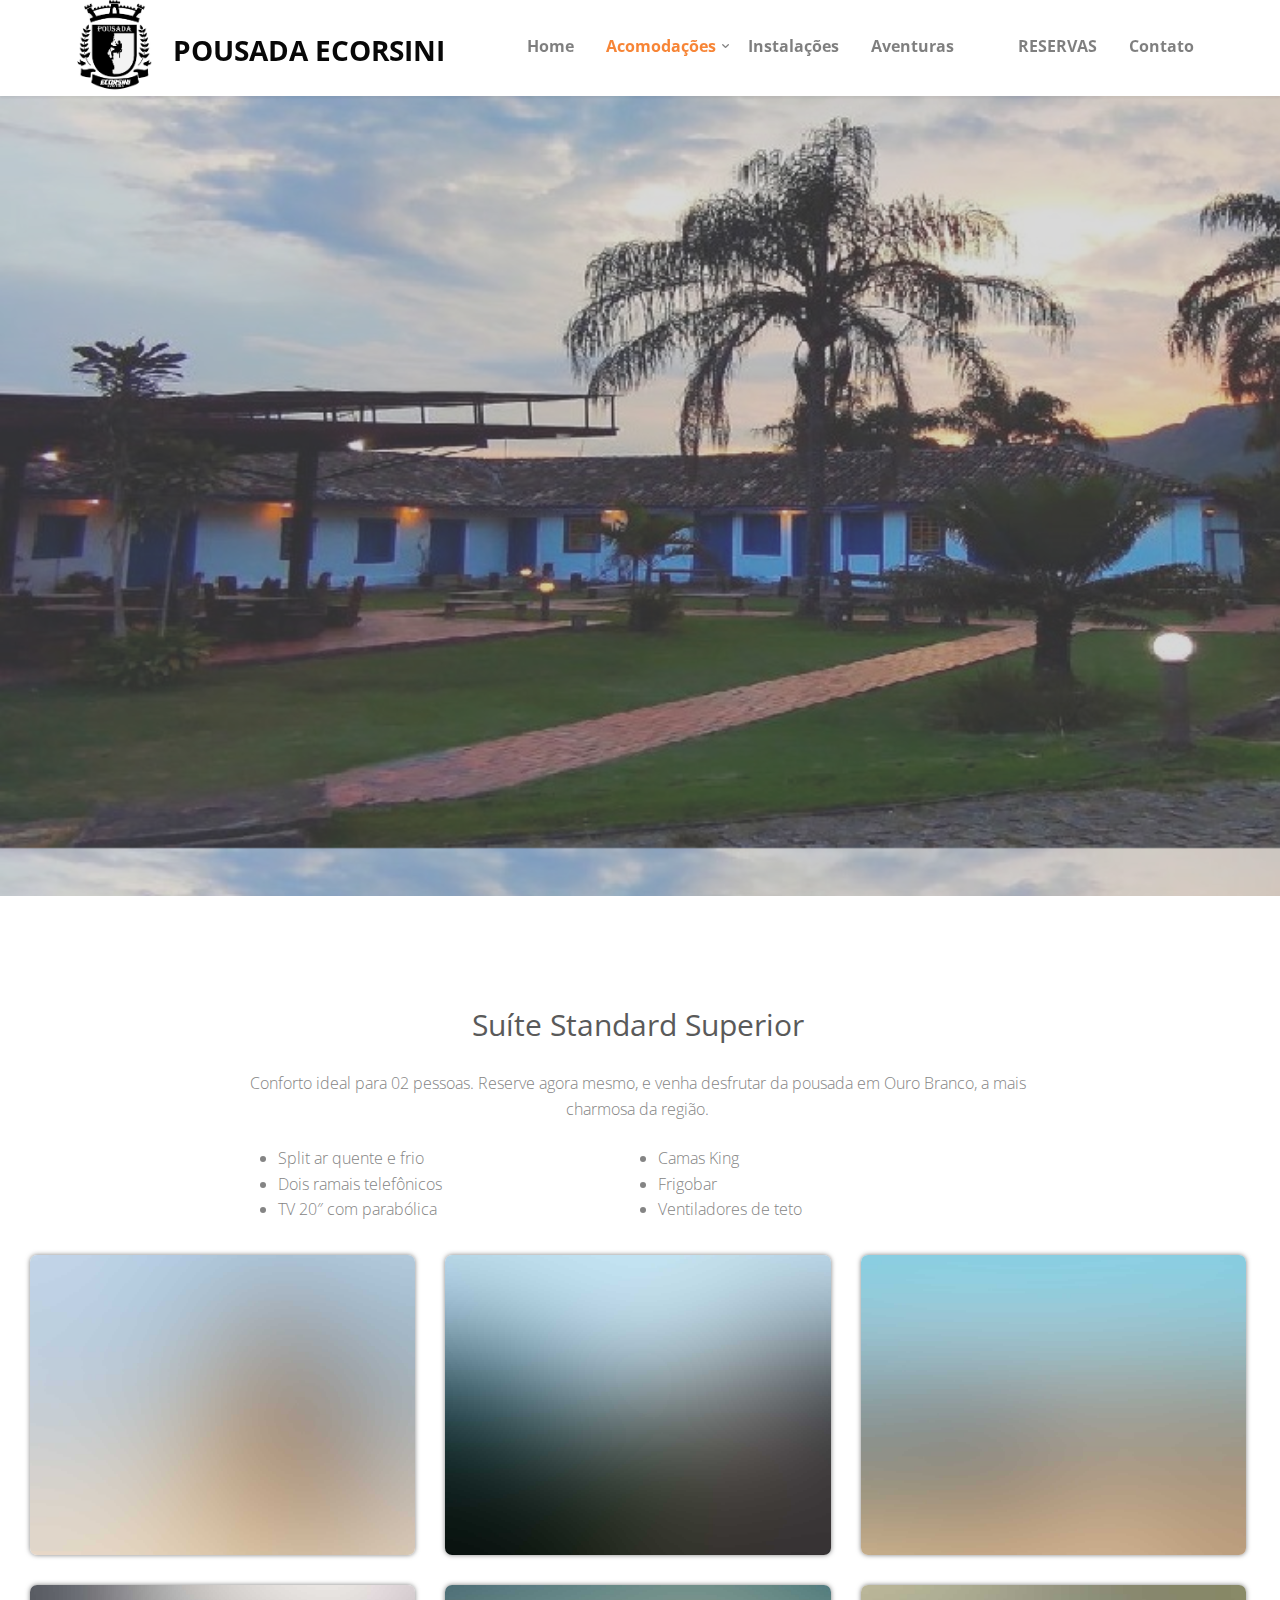
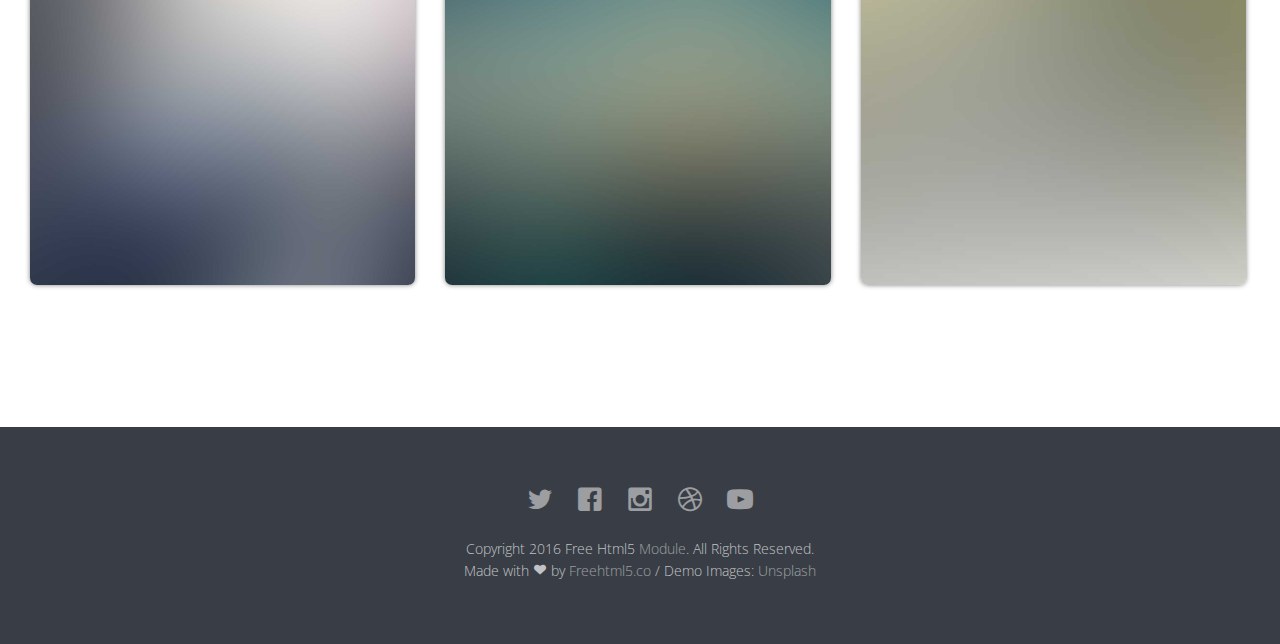
==== commit 6309bf80: "Atualizando" ====
--- a/pousada/acomodacoes-standard-superior.html
+++ b/pousada/acomodacoes-standard-superior.html
@@ -7,7 +7,7 @@
 	<head>
 	<meta charset="utf-8">
 	<meta http-equiv="X-UA-Compatible" content="IE=edge">
-	<title>Travel &mdash; 100% Free Fully Responsive HTML5 Template by FREEHTML5.co</title>
+	<title>Pousada Ecorsini Aventura &mdash; Estrada Real</title>
 	<meta name="viewport" content="width=device-width, initial-scale=1">
 	<meta name="description" content="Free HTML5 Template by FREEHTML5.CO" />
 	<meta name="keywords" content="free html5, free template, free bootstrap, html5, css3, mobile first, responsive" />
@@ -126,17 +126,25 @@
 
 		</div>
 			
-        <div class="gtco-section">
-			<div class="gtco-container">
+        <div class="gt-section">
+			<div class="gt-container">
 				<div class="row">
 					<div class="col-md-8 col-md-offset-2 text-center gtco-heading">
 						<h2>Suíte Standard Superior</h2>
-						<p>Dignissimos asperiores vitae velit veniam totam fuga molestias accusamus alias autem provident. Odit ab aliquam dolor eius.</p>
+						<p>Conforto ideal para 02 pessoas. Reserve agora mesmo, e venha desfrutar da pousada em Ouro Branco, a mais charmosa da região.</p>
+						<ul type="">
+							<li>  Split ar quente e frio</li>
+							<li>  Camas King </li>
+							<li>  Dois ramais telefônicos</li>
+							<li>  Frigobar </li>
+							<li>  TV 20″ com parabólica</li>
+							<li>  Ventiladores de teto</li>
+						</ul>
 					</div>
 				</div>
 				<div class="row">
 					<div class="col-lg-4 col-md-4 col-sm-6">
-						<a href="images/cover_bg_1.jpg" class="fh5co-project-item image-popup">
+						<a href="images/cover_bg_1.jpg" class="fh5-project-item image-popup">
 							<figure>
 								<div class="overlay"><i class="icon-plus"></i></div>
 								<img src="images/cover_bg_1.jpg" alt="Image" class="img-responsive">
@@ -148,7 +156,7 @@
 						</a>
 					</div>
 					<div class="col-lg-4 col-md-4 col-sm-6">
-						<a href="images/cover_bg_2.jpg" class="fh5co-project-item image-popup">
+						<a href="images/cover_bg_2.jpg" class="fh5-project-item image-popup">
 							<figure>
 								<div class="overlay"><i class="icon-plus"></i></div>
 								<img src="images/cover_bg_2.jpg" alt="Image" class="img-responsive">
@@ -160,7 +168,7 @@
 						</a>
 					</div>
 					<div class="col-lg-4 col-md-4 col-sm-6">
-						<a href="images/cover_bg_3.jpg" class="fh5co-project-item image-popup">
+						<a href="images/cover_bg_3.jpg" class="fh5-project-item image-popup">
 							<figure>
 								<div class="overlay"><i class="icon-plus"></i></div>
 								<img src="images/cover_bg_3.jpg" alt="Image" class="img-responsive">
@@ -173,7 +181,7 @@
 					</div>
 	
 					<div class="col-lg-4 col-md-4 col-sm-6">
-						<a href="images/cover_bg_4.jpg" class="fh5co-project-item image-popup">
+						<a href="images/cover_bg_4.jpg" class="fh5-project-item image-popup">
 							<figure>
 								<div class="overlay"><i class="icon-plus"></i></div>
 								<img src="images/cover_bg_4.jpg" alt="Image" class="img-responsive">
@@ -185,7 +193,7 @@
 						</a>
 					</div>
 					<div class="col-lg-4 col-md-4 col-sm-6">
-						<a href="images/cover_bg_5.jpg" class="fh5co-project-item image-popup">
+						<a href="images/cover_bg_5.jpg" class="fh5-project-item image-popup">
 							<figure>
 								<div class="overlay"><i class="icon-plus"></i></div>
 								<img src="images/cover_bg_5.jpg" alt="Image" class="img-responsive">
@@ -197,10 +205,10 @@
 						</a>
 					</div>
 					<div class="col-lg-4 col-md-4 col-sm-6">
-						<a href="images/cover_bg_1.jpg" class="fh5co-project-item image-popup">
-							<figure>
-								<div class="overlay"><i class="icon-plus"></i></div>
-								<img src="images/cover_bg_1.jpg" alt="Image" class="img-responsive">
+						<a href="images/car-1.jpg" class="fh5-project-item image-popup">
+							<figure>
+								<div class="overlay"><i class="icon-plus"></i></div>
+								<img src="images/car-1.jpg" alt="Image" class="img-responsive">
 							</figure>
 							<div class="fh5co-text">
 								<h2></h2>
--- a/pousada/css/style.css
+++ b/pousada/css/style.css
@@ -1996,7 +1996,17 @@
 
 /*----Bloco de imagens---------*/
 
-
+.gtco-container ul{
+  display: inline-block;
+  text-align: justify;
+  width: 100%;
+}
+
+.gtco-container li{
+  float: left;
+  
+  width: 50%;
+}
 
 .gtco-section {
   
@@ -2137,3 +2147,161 @@
 .fh5co-project-item:hover h2, .fh5co-project-item:hover span, .fh5co-project-item:focus h2, .fh5co-project-item:focus span {
   text-decoration: none !important;
 }
+
+
+/*----------------------------------------------------------*/
+/*-------------------------------------------------------------------------------------------*/
+
+
+.gt-container ul{
+  display: inline-block;
+  text-align: justify;
+  width: 100%;
+}
+
+.gt-container li{
+  float: left;
+  
+  width: 50%;
+}
+
+.gt-section {
+  
+  padding: 7em 0;
+  clear: both;
+  position: relative;
+}
+
+.gt-container{
+  
+  width: 95%;
+  margin-left: 30px;
+}
+
+@media screen and (max-width: 768px) {
+  .gt-section {
+    padding: 2em 0;
+  }
+  .gt-container{
+  
+    width: 95%;
+    margin-left: 12px;
+    
+  }
+}
+
+
+.fh5-project-item {
+  
+  display: block;
+  width: 100%;
+  height: 300px;
+  position: relative;
+  background: #fff;
+  overflow: hidden;
+  z-index: 9;
+  bottom: 0;
+  margin-bottom: 30px;
+  box-shadow: 0px 0px 5px rgba(0, 0, 0, 0.5);
+  -webkit-border-radius: 7px;
+  -moz-border-radius: 7px;
+  -ms-border-radius: 7px;
+  border-radius: 7px;
+  -webkit-transition: 0.3s;
+  -o-transition: 0.3s;
+  transition: 0.3s;
+}
+.fh5-project-item figure {
+  height: 300px;
+  width: 100%;
+  overflow: hidden;
+  z-index: 12;
+  position: relative;
+}
+.fh5-project-item figure .overlay {
+  opacity: 0;
+  visibility: hidden;
+  z-index: 10;
+  top: 0;
+  left: 0;
+  right: 0;
+  bottom: 0;
+  position: absolute;
+  background: rgba(0, 0, 0, 0.4);
+  -webkit-transition: 0.7s;
+  -o-transition: 0.7s;
+  transition: 0.7s;
+}
+.fh5-project-item figure .overlay i {
+  z-index: 12;
+  color: #fff;
+  font-size: 30px;
+  position: absolute;
+  margin-left: -15px;
+  margin-top: -45px;
+  top: 50%;
+  left: 50%;
+  -webkit-transition: 0.3s;
+  -o-transition: 0.3s;
+  transition: 0.3s;
+}
+.fh5-project-item img {
+  z-index: 8;
+  opacity: 1;
+  -webkit-transition: 0.3s;
+  -o-transition: 0.3s;
+  transition: 0.3s;
+  height: 100%;
+  width: 100%;
+  
+}
+.fh5-project-item .fh5-text {
+  padding: 0px 10px 10px 20px;
+  text-align: center;
+}
+.fh5-project-item .fh5-text h2, .fh5-project-item .fh5-text span {
+  text-decoration: none !important;
+}
+.fh5-project-item .fh5-text h2 {
+  font-size: 20px;
+  font-weight: 300;
+  margin: 0 0 10px 0;
+  color: #f54c53;
+}
+.fh5-project-item .fh5-text span {
+  color: #b3b3b3;
+  font-size: 16px;
+  font-weight: 400;
+}
+.fh5-project-item .fh5-text p {
+  color: #000;
+  -webkit-transition: 0.5s;
+  -o-transition: 0.5s;
+  transition: 0.5s;
+}
+.fh5-project-item:hover, .fh5-project-item:focus {
+  bottom: 7px;
+  text-decoration: none;
+  -webkit-box-shadow: 0px 1px 20px 0px rgba(0, 0, 0, 0.19);
+  -moz-box-shadow: 0px 1px 20px 0px rgba(0, 0, 0, 0.19);
+  -ms-box-shadow: 0px 1px 20px 0px rgba(0, 0, 0, 0.19);
+  -o-box-shadow: 0px 1px 20px 0px rgba(0, 0, 0, 0.19);
+  box-shadow: 0px 1px 20px 0px rgba(0, 0, 0, 0.19);
+}
+.fh5-project-item:hover img, .fh5-project-item:focus img {
+  -webkot-transform: scale(1.2);
+  -moz-transform: scale(1.2);
+  -ms-transform: scale(1.2);
+  -o-transform: scale(1.2);
+  transform: scale(1.2);
+}
+.fh5-project-item:hover figure .overlay, .fh5-project-item:focus figure .overlay {
+  opacity: 1;
+  visibility: visible;
+}
+.fh5-project-item:hover figure .overlay i, .fh5-project-item:focus figure .overlay i {
+  margin-top: -15px;
+}
+.fh5-project-item:hover h2, .fh5-project-item:hover span, .fh5-project-item:focus h2, .fh5-project-item:focus span {
+  text-decoration: none !important;
+}
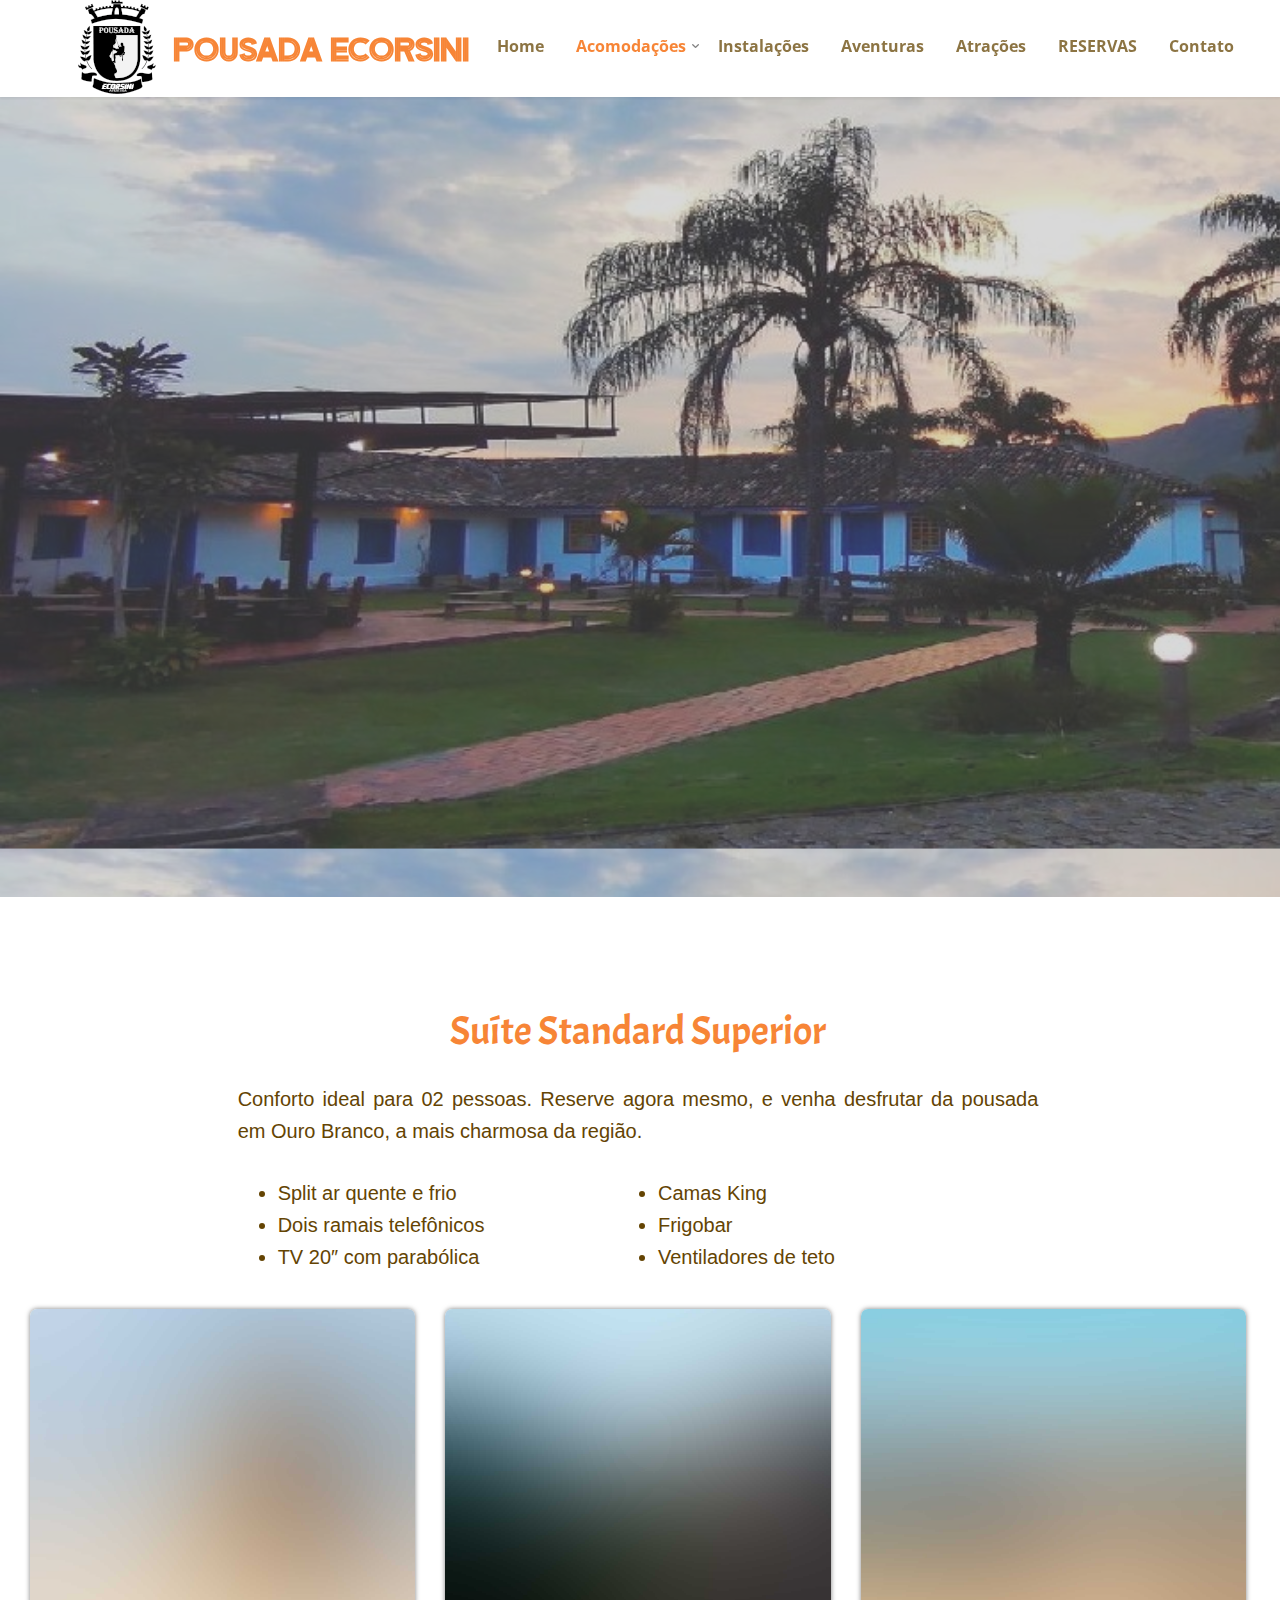
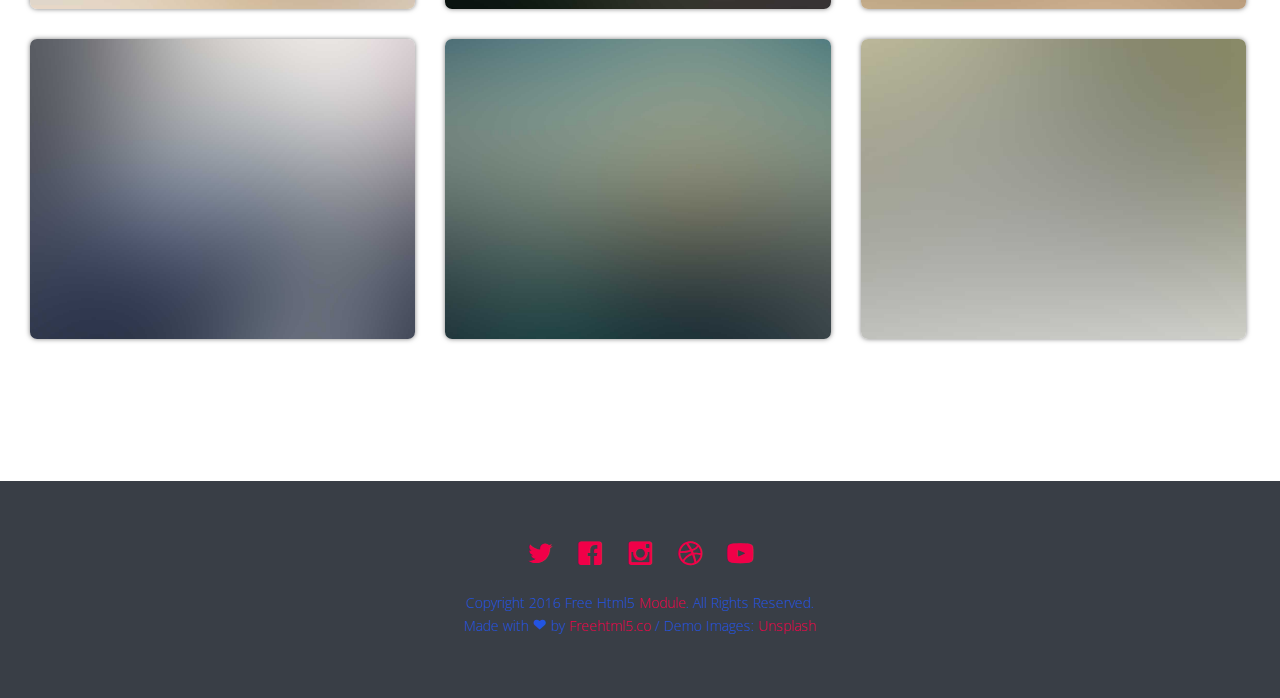
==== commit 8db0f06c: "Atualizando" ====
--- a/pousada/acomodacoes-standard-superior.html
+++ b/pousada/acomodacoes-standard-superior.html
@@ -60,6 +60,15 @@
 	<link rel="stylesheet" href="css/cs-skin-border.css">
 	
 	<link rel="stylesheet" href="css/style.css">
+	<!------------------------------------------------->
+	<link rel="preconnect" href="https://fonts.googleapis.com">
+	<link rel="preconnect" href="https://fonts.gstatic.com" crossorigin>
+	<link href="https://fonts.googleapis.com/css2?family=Zen+Tokyo+Zoo&display=swap" rel="stylesheet">
+
+	<link rel="preconnect" href="https://fonts.googleapis.com">
+	<link rel="preconnect" href="https://fonts.gstatic.com" crossorigin>
+	<link href="https://fonts.googleapis.com/css2?family=Acme&display=swap" rel="stylesheet">
+
 
 
 	<!-- Modernizr JS -->
@@ -78,7 +87,7 @@
 			<div class="container">
 				<div class="nav-header">
 					<a href="#" class="js-fh5co-nav-toggle fh5co-nav-toggle dark"><i></i></a>
-					<h1 id="fh5co-logo"><a href="index.html"><i class=""><img src="images/logo-ecorsini.png" alt=""></i>Pousada ECORSINI</a></h1>
+					<h1 id="fh5co-logo"><a href="index.html"><i class=""><img src="images/logo-ecorsini2.png" alt=""></i>Pousada ECORSINI</a></h1>
 					<!-- START #fh5co-menu-wrap -->
 					<nav id="fh5co-menu-wrap" role="navigation">
 						<ul class="sf-menu" id="fh5co-primary-menu">
@@ -87,15 +96,15 @@
 								<a href="acomodacoes.html" class="fh5co-sub-ddown">Acomodações</a>
 								<ul class="fh5co-sub-menu">
 									<li><a href="#">Camping</a></li>
-									<li><a href="acomodacoes-suite-standard.html">Suíte Standard</a></li>
+									<li><a href="acomodacoes-suite-stand.html">Suíte Standard</a></li>
 									<li class="active"><a href="acomodacoes-standard-superior.html">Suíte Standard Superior</a></li>
 									<li><a href="acomodacoes-suite-hidro.html">Suíte c/ Hidromassagem</a></li>
 								</ul>
 							</li>
 							<li><a href="instalacoes.html">Instalações</a></li>
 							<li><a href="aventuras.html">Aventuras</a></li>
-							<li><a href="car.html"></a></li>
-							<li><a href="reservas.html">RESERVAS</a></li>
+							<li><a href="">Atrações</a></li>
+							<li><a href="https://docs.google.com/forms/d/e/1FAIpQLSdFYIMzqSyW96UVbcg5kQcOQUnTilIDE6QVwuD5-usefup14g/viewform" target="_blanck">RESERVAS</a></li>
 							<li><a href="contato.html">Contato</a></li>
 						</ul>
 					</nav>
@@ -114,7 +123,7 @@
 							<div class="desc2 animate-box">
 								<div class="col-sm-7 col-sm-push-1 col-md-7 col-md-push-1">
 									<h2>Hospede-se em nossa Charmosa Pousada em Ouro Branco MG</h2>
-									<h3>Reserve no nosso site e garanta sempre a menor tarifa!</h3>
+									<h3>Reserve agora e garanta as melhores datas !!</h3>
 									<span class="price"></span>
 									<!-- <p><a class="btn btn-primary btn-lg" href="#">Get Started</a></p> -->
 								</div>
--- a/pousada/css/style.css
+++ b/pousada/css/style.css
@@ -37,7 +37,7 @@
 
 p, ul, ol {
   margin-bottom: 1.5em;
-  font-size: 16px;
+  font-size: 19px;
   color: #848484;
   font-family: "Open Sans", Arial, sans-serif;
 }
@@ -262,7 +262,7 @@
 }
 
 .sf-menu a {
-  color: rgba(0, 0, 0, 0.5);
+  color: #644403be;
   padding: 0.75em 1em !important;
   font-weight: normal;
   border-left: none;
@@ -353,7 +353,7 @@
 
 #fh5co-header-section {
   
- /* border: 2px solid #000000;*/
+  
   padding: 0;
   position: relative;
   left: 0;
@@ -363,14 +363,14 @@
 }
 
 .nav-header {
- /* border: 2px solid #000000;*/
+   
   position: relative;
   float: left;
   width: 100%;
 }
 
 #fh5co-logo {
-  /*border: 2px solid #000000;*/
+  
   position: relative;
   z-index: 2;
   left: 63px;
@@ -383,13 +383,13 @@
 
 }
 #fh5co-logo i {
-  /*border: 2px solid #000000;*/
+  
   position: absolute;
   top: -37px;
   left:-65px;
   font-size: 16px;
   color: #F78536;
-  background: rgba(0, 0, 0, 0.06);
+  background: rgba(0, 0, 0, 0.0);
   padding: 0px;
   -webkit-border-radius: 50%;
   -moz-border-radius: 50%;
@@ -397,24 +397,28 @@
   border-radius: 0%;
 }
 #fh5co-logo img{
-  width: 95px;
-  height: 95px;
+ /* width: 95px;
+  height: 95px;*/
  
 
+
 }
 #fh5co-logo a {
-  color: #080808;
+  color: #F78536;
+  font-family: 'Zen Tokyo Zoo', cursive;
 }
 #fh5co-logo a:hover, #fh5co-logo a:focus {
-  color: #F78536 !important;
+  color: #644403 !important;
 }
 
 #fh5co-menu-wrap {
+  
   position: relative;
   z-index: 2;
   display: block;
   float: right;
   margin-top: 15px;
+  left: 40px;
 }
 #fh5co-menu-wrap .sf-menu a {
   padding: 1em .75em;
@@ -536,7 +540,7 @@
   padding: 0 15px;
   font-size: 18px;
   line-height: 34px;
-  color: #575757 !important;
+  color: #644403 !important;
   text-transform: none;
   background: none;
 }
@@ -746,11 +750,16 @@
   background: #F78536;
 }
 .heading-section h3 {
+  font-family: 'Acme', sans-serif;
+  color: #F78536;
   font-size: 40px;
   font-weight: 400;
   position: relative;
 }
 .heading-section p {
+  font-family: Arial, Helvetica, sans-serif;
+  color: #644403;
+  text-align: justify;
   font-size: 20px;
   
 }
@@ -1633,8 +1642,12 @@
   color: rgba(255, 255, 255, 0.7);
   font-size: 14px;
 }
-#footer p a {
-  color: rgba(255, 255, 255, 0.5);
+#footer p {
+  color: rgb(34, 85, 226);
+}
+#footer a{
+  color: rgb(240, 0, 72);
+
 }
 #footer p a:hover, #footer p a:active, #footer p a:focus {
   color: rgba(255, 255, 255, 0.9) !important;
@@ -1997,15 +2010,19 @@
 /*----Bloco de imagens---------*/
 
 .gtco-container ul{
-  display: inline-block;
+  display: block;
   text-align: justify;
   width: 100%;
+  height: 120px;
+  
 }
 
 .gtco-container li{
   float: left;
-  
-  width: 50%;
+  font-family: Arial, Helvetica, sans-serif;
+  font-size: 20px;
+  margin-right: 40px;
+  width: 40%;
 }
 
 .gtco-section {
@@ -2013,6 +2030,20 @@
   padding: 7em 0;
   clear: both;
   position: relative;
+}
+.gtco-container p{
+  font-family: Arial, Helvetica, sans-serif;
+  color: #644403;
+  font-size: 20px;
+  text-align: justify;
+}
+.gtco-container h2{
+  font-family: 'Acme', sans-serif;
+  font-size: 40px;
+  font-weight: 400;
+  position: relative;
+  color: #F78536;
+ 
 }
 
 .gtco-container{
@@ -2031,6 +2062,14 @@
     margin-left: 12px;
     
   }
+  .gtco-container li{
+    float: left;
+    font-family: Arial, Helvetica, sans-serif;
+    font-size: 20px;
+    margin-right: 40px;
+    width: 100%;
+  }
+  
 }
 
 
@@ -2108,7 +2147,7 @@
   font-size: 20px;
   font-weight: 300;
   margin: 0 0 10px 0;
-  color: #f54c53;
+  color: #F78536;
 }
 .fh5co-project-item .fh5co-text span {
   color: #b3b3b3;
@@ -2157,11 +2196,14 @@
   display: inline-block;
   text-align: justify;
   width: 100%;
+  
 }
 
 .gt-container li{
+  font-family: Arial, Helvetica, sans-serif;
   float: left;
-  
+  font-size: 20px;
+  color:  #644403;
   width: 50%;
 }
 
@@ -2170,6 +2212,20 @@
   padding: 7em 0;
   clear: both;
   position: relative;
+}
+.gt-container p{
+  font-family: Arial, Helvetica, sans-serif;
+  color: #644403;
+  font-size: 20px;
+  text-align: justify;
+}
+.gt-container h2{
+  font-family: 'Acme', sans-serif;
+  font-size: 40px;
+  font-weight: 400;
+  position: relative;
+  color: #F78536;
+ 
 }
 
 .gt-container{
@@ -2187,6 +2243,13 @@
     width: 95%;
     margin-left: 12px;
     
+  }
+  .gt-container li{
+    font-family: Arial, Helvetica, sans-serif;
+    float: left;
+    font-size: 20px;
+    color:  #644403;
+    width: 100%;
   }
 }
 
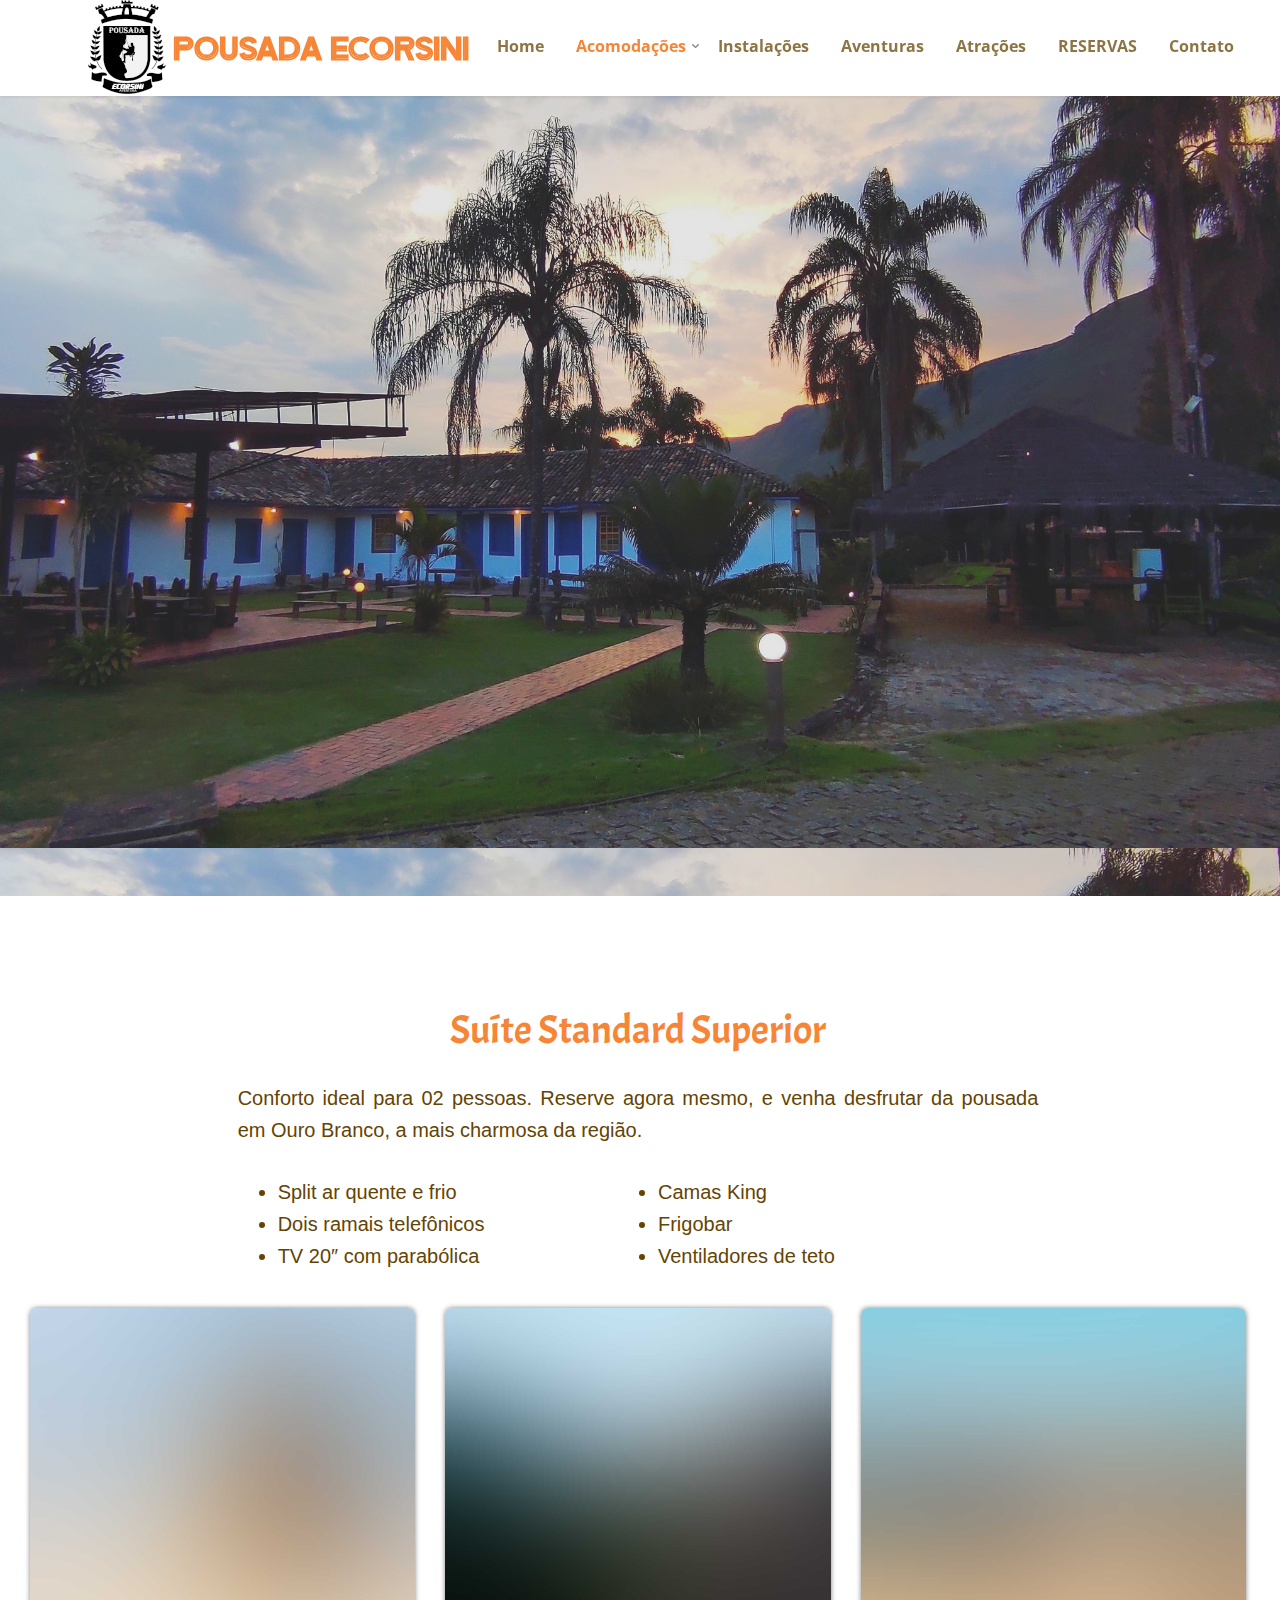
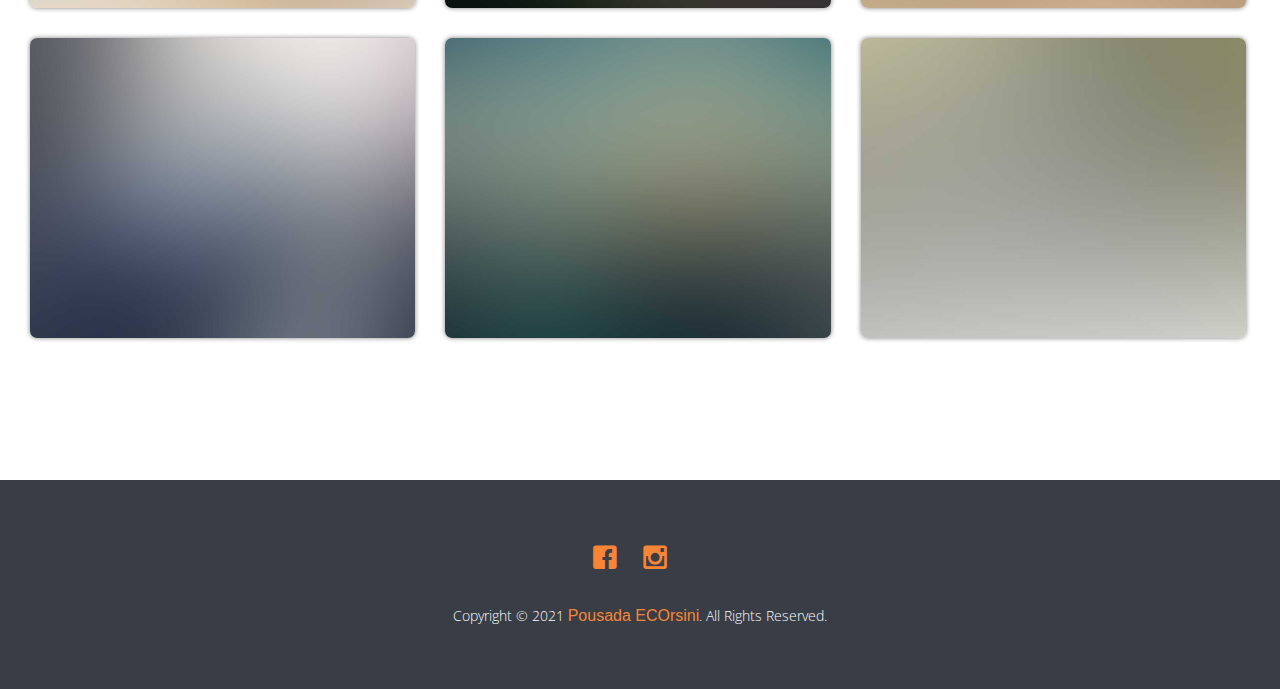
==== commit d148443e: "Atualizando" ====
--- a/pousada/acomodacoes-standard-superior.html
+++ b/pousada/acomodacoes-standard-superior.html
@@ -61,13 +61,13 @@
 	
 	<link rel="stylesheet" href="css/style.css">
 	<!------------------------------------------------->
-	<link rel="preconnect" href="https://fonts.googleapis.com">
-	<link rel="preconnect" href="https://fonts.gstatic.com" crossorigin>
+	
 	<link href="https://fonts.googleapis.com/css2?family=Zen+Tokyo+Zoo&display=swap" rel="stylesheet">
 
-	<link rel="preconnect" href="https://fonts.googleapis.com">
-	<link rel="preconnect" href="https://fonts.gstatic.com" crossorigin>
+	
 	<link href="https://fonts.googleapis.com/css2?family=Acme&display=swap" rel="stylesheet">
+
+	<link href="https://fonts.googleapis.com/css2?family=PT+Serif&display=swap" rel="stylesheet">
 
 
 
@@ -116,7 +116,7 @@
 	
 		<div class="fh5co-hero">
 			<div class="fh5co-overlay"></div>
-			<div class="fh5co-cover" data-stellar-background-ratio="0.5" style="background-image: url(images/ecorsini1.jpg);">
+			<div class="fh5co-cover" data-stellar-background-ratio="0.5" style="background-image: url(images/ecorsini22.jpg);">
 				<div class="desc">
 					<div class="container">
 						<div class="row">
@@ -236,18 +236,20 @@
 					<div class="row">
 						<div class="col-md-6 col-md-offset-3 text-center">
 							<p class="fh5co-social-icons">
-								<a href="#"><i class="icon-twitter2"></i></a>
-								<a href="#"><i class="icon-facebook2"></i></a>
-								<a href="#"><i class="icon-instagram"></i></a>
-								<a href="#"><i class="icon-dribbble2"></i></a>
-								<a href="#"><i class="icon-youtube"></i></a>
+								<a href="#"><i class=""></i></a>
+								<a href="https://www.facebook.com/pousadaecorsini/" target="_blanck"><i class="icon-facebook2"></i></a>
+								<a href="https://www.instagram.com/pousada_ecorsini/"><i class="icon-instagram"></i></a>
+								<a href="#"><i class=""></i></a>
+								<a href="#"><i class=""></i></a>
 							</p>
-							<p>Copyright 2016 Free Html5 <a href="#">Module</a>. All Rights Reserved. <br>Made with <i class="icon-heart3"></i> by <a href="http://freehtml5.co/" target="_blank">Freehtml5.co</a> / Demo Images: <a href="https://unsplash.com/" target="_blank">Unsplash</a></p>
+							<p>Copyright &copy; 2021 <a href="#">Pousada ECOrsini</a>. All Rights Reserved. </p>
 						</div>
 					</div>
 				</div>
 			</div>
 		</footer>
+
+		<button onclick="topFunction()" id="myBtn" title="Go to top"><i class="icon-arrow-up22"></i></button>
 
 	
 
--- a/pousada/css/style.css
+++ b/pousada/css/style.css
@@ -44,7 +44,7 @@
 
 h1, h2, h3, h4, h5, h6 {
   color: #5a5a5a;
-  font-family: "Open Sans", Arial, sans-serif;
+  font-family: 'PT Serif', serif;
   font-weight: 400;
   margin: 0 0 30px 0;
 }
@@ -153,7 +153,7 @@
   bottom: 0;
   right: 0;
   z-index: 1;
-  background: rgba(145, 143, 143, 0.342);
+  background: rgba(145, 143, 143, 0.242);
  /* background: -moz-linear-gradient(left, rgba(255, 62, 28, 0.5) 0%, rgba(255, 140, 0, 0.5) 100%);
   background: -webkit-gradient(left top, right top, color-stop(0%, rgba(255, 62, 28, 0.5)), color-stop(100%, rgba(255, 140, 0, 0.5)));
   background: -webkit-linear-gradient(left, rgba(255, 62, 28, 0.5) 0%, rgba(255, 140, 0, 0.5) 100%);
@@ -386,7 +386,7 @@
   
   position: absolute;
   top: -37px;
-  left:-65px;
+  left:-55px;
   font-size: 16px;
   color: #F78536;
   background: rgba(0, 0, 0, 0.0);
@@ -397,6 +397,7 @@
   border-radius: 0%;
 }
 #fh5co-logo img{
+  /*filter: invert(1);
  /* width: 95px;
   height: 95px;*/
  
@@ -828,8 +829,10 @@
   transition: 0.3s;
 }
 .fh5co-tours > div .desc span {
+  font-family: Arial, Helvetica, sans-serif;
+  font-weight: bold;
   display: block;
-  color: rgba(255, 255, 255, 0.9);
+  color: #fff;
   margin-bottom: 5px;
 }
 .fh5co-tours > div .desc .price {
@@ -1643,10 +1646,12 @@
   font-size: 14px;
 }
 #footer p {
-  color: rgb(34, 85, 226);
+  color: rgb(250, 251, 253);
 }
 #footer a{
-  color: rgb(240, 0, 72);
+  font-family: Arial, Helvetica, sans-serif;
+  font-size: 16px;
+  color:#F78536;
 
 }
 #footer p a:hover, #footer p a:active, #footer p a:focus {
@@ -1657,7 +1662,8 @@
 }
 #footer .fh5co-footer-link h3 {
   color: #fff;
-  font-size: 18px;
+  font-size: 15px;
+  
   font-weight: 400;
   margin-bottom: 25px;
 }
@@ -2021,8 +2027,9 @@
   float: left;
   font-family: Arial, Helvetica, sans-serif;
   font-size: 20px;
-  margin-right: 40px;
+  margin-right: 80px;
   width: 40%;
+  color: #644403;
 }
 
 .gtco-section {
@@ -2368,3 +2375,27 @@
 .fh5-project-item:hover h2, .fh5-project-item:hover span, .fh5-project-item:focus h2, .fh5-project-item:focus span {
   text-decoration: none !important;
 }
+
+/*---------------------------------*/
+
+/*///-GO TOP--------------------////*/
+
+#myBtn {
+  display: none;
+  position: fixed;
+  bottom: 20px;
+  right: 30px;
+  z-index: 999;
+  border: none;
+  outline: none;
+  background: rgba(0, 0, 0, 0.5);
+  color: white;
+  cursor: pointer;
+  padding: 15px;
+  border-radius: 4px;
+  
+}
+
+#myBtn:hover {
+  background-color: #555;
+}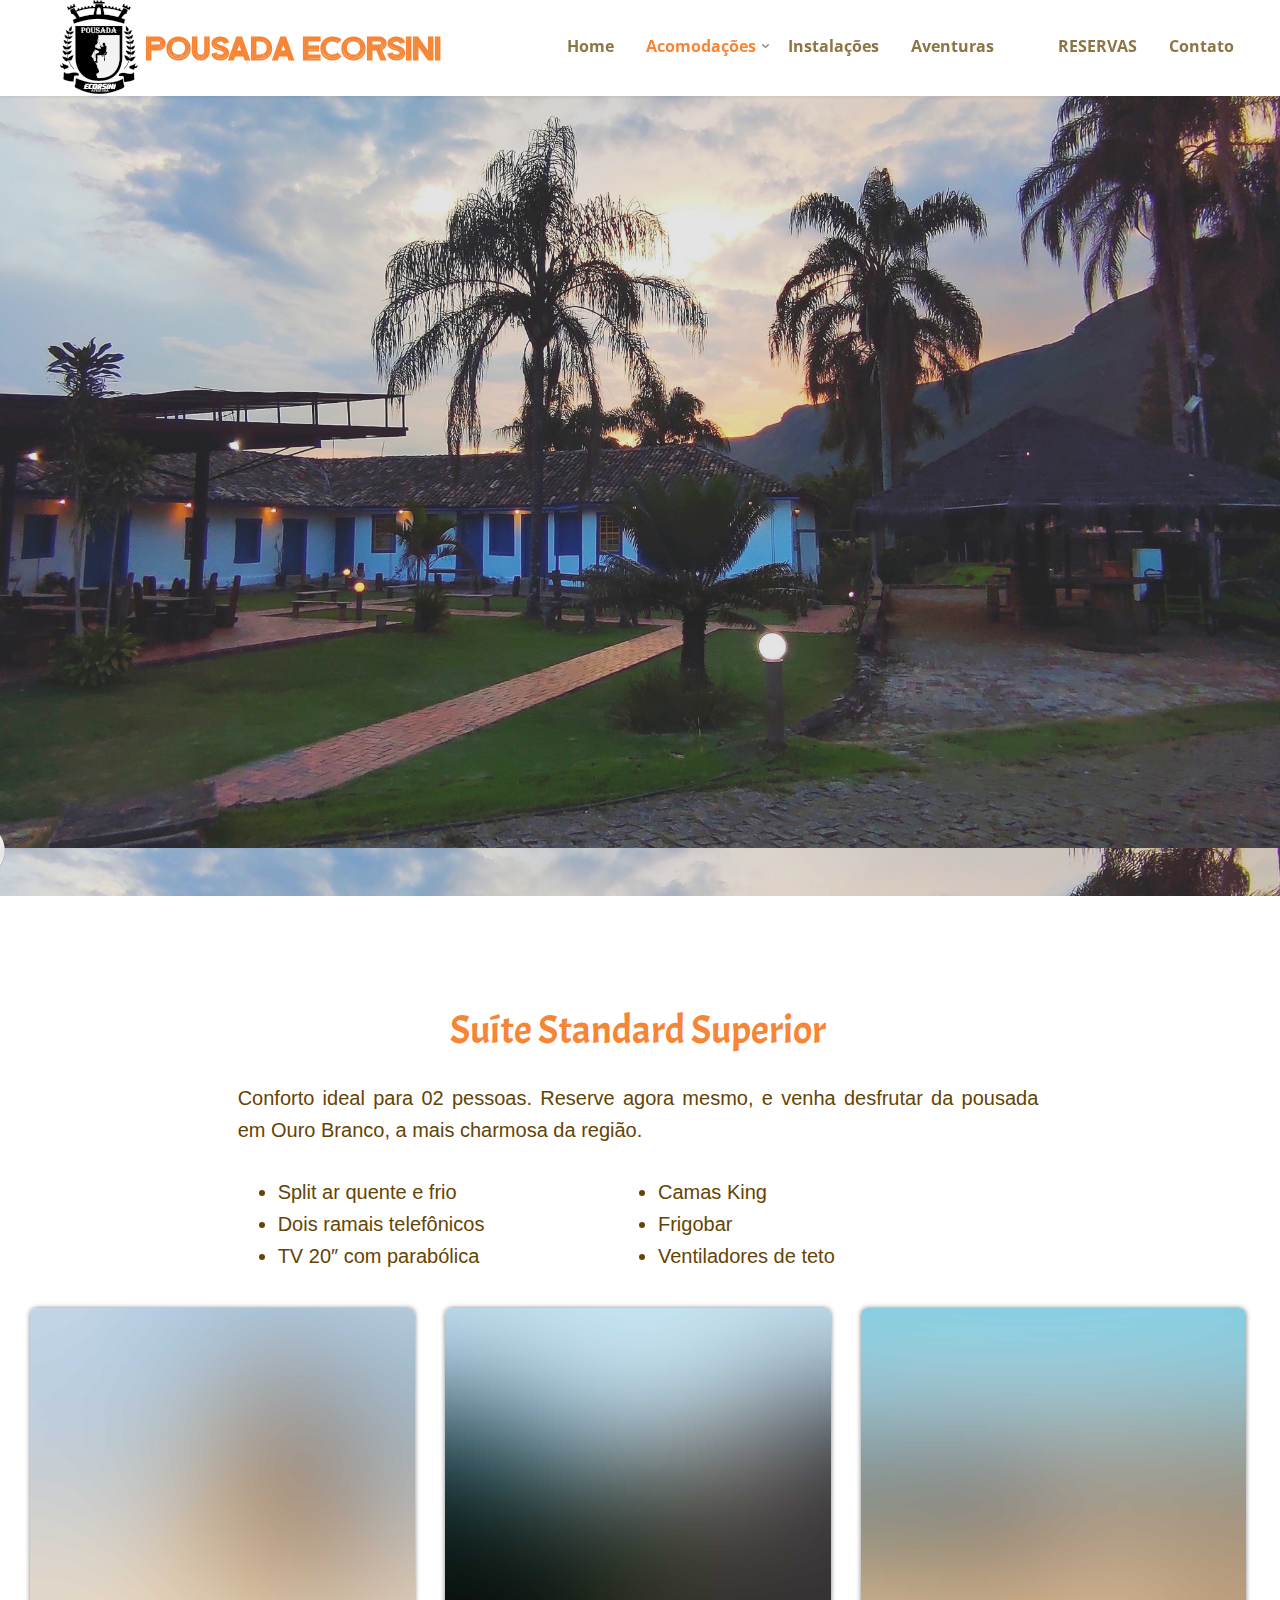
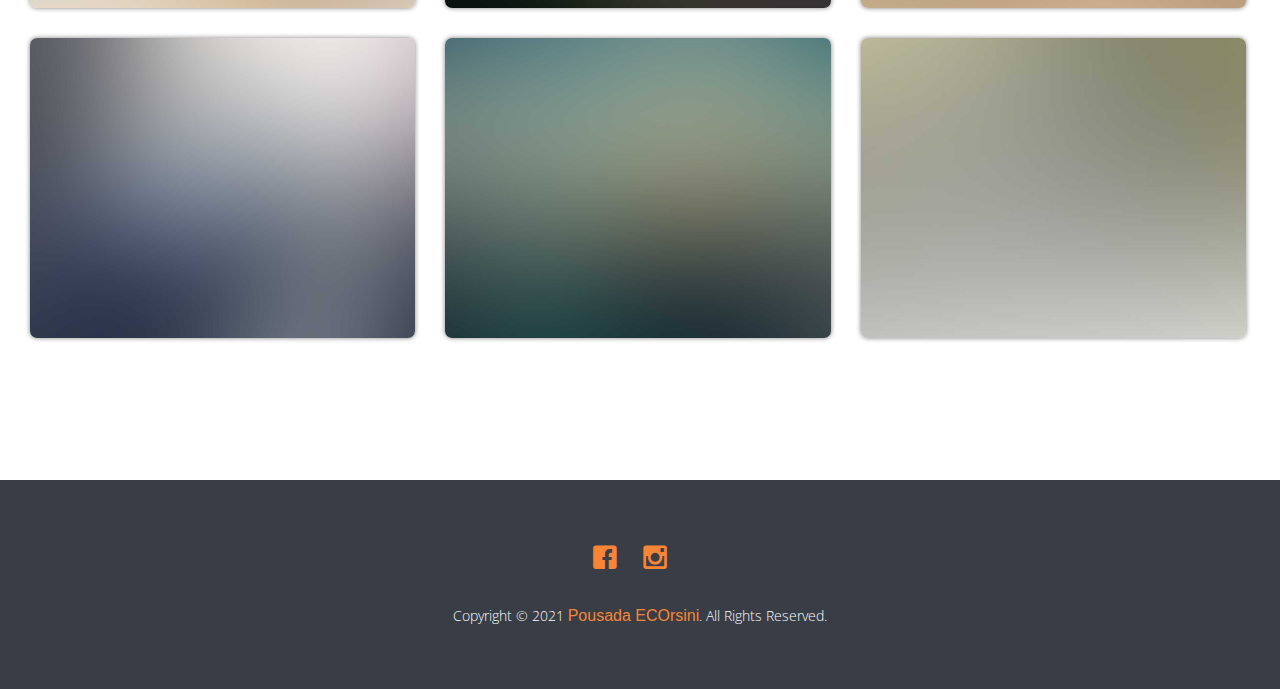
==== commit edfef125: "Atualizando" ====
--- a/pousada/acomodacoes-standard-superior.html
+++ b/pousada/acomodacoes-standard-superior.html
@@ -103,7 +103,7 @@
 							</li>
 							<li><a href="instalacoes.html">Instalações</a></li>
 							<li><a href="aventuras.html">Aventuras</a></li>
-							<li><a href="">Atrações</a></li>
+							<li><a href=""></a></li>
 							<li><a href="https://docs.google.com/forms/d/e/1FAIpQLSdFYIMzqSyW96UVbcg5kQcOQUnTilIDE6QVwuD5-usefup14g/viewform" target="_blanck">RESERVAS</a></li>
 							<li><a href="contato.html">Contato</a></li>
 						</ul>
@@ -249,6 +249,9 @@
 			</div>
 		</footer>
 
+		<a id="whatsapp" href="https://api.whatsapp.com/send?phone=5519999999999&text=Fale%20com%20a%20Pousada ECOrsini%20"
+   		 target="_blank"><img src="images/whatsapp-icon.png" alt="Contato pelo WhatsApp" /></a>
+
 		<button onclick="topFunction()" id="myBtn" title="Go to top"><i class="icon-arrow-up22"></i></button>
 
 	
--- a/pousada/css/style.css
+++ b/pousada/css/style.css
@@ -368,12 +368,13 @@
   float: left;
   width: 100%;
 }
-
+@media screen and (max-width: 480px){
+
+}
 #fh5co-logo {
-  
   position: relative;
   z-index: 2;
-  left: 63px;
+  left: 35px;
   font-size: 28px;
   text-transform: uppercase;
   margin-top: 35px;
@@ -382,6 +383,21 @@
   padding-left: 40px;
 
 }
+@media screen and (max-width: 768px){
+  #fh5co-logo {
+    position: relative;
+    z-index: 2;
+    left: 35px;
+    font-size: 23px;
+    text-transform: uppercase;
+    margin-top: 35px;
+    font-weight: 700;
+    float: left;
+    padding-left: 40px;
+  
+  }
+}
+
 #fh5co-logo i {
   
   position: absolute;
@@ -396,6 +412,8 @@
   -ms-border-radius: 50%;
   border-radius: 0%;
 }
+
+
 #fh5co-logo img{
   /*filter: invert(1);
  /* width: 95px;
@@ -1636,6 +1654,16 @@
   text-decoration: none;
   color: #5a5a5a;
 }
+.fh5co-social-icons img{
+  filter: invert(0%) sepia(100%) hue-rotate(-180deg) saturate(0) brightness(95%) contrast(80%);
+}
+
+.fh5co-social-icons img:hover{
+  
+  transition: 0.4s;
+  filter: none;
+}
+
 
 #footer {
   background: #393e46;
@@ -2053,6 +2081,7 @@
  
 }
 
+
 .gtco-container{
   
   width: 95%;
@@ -2064,9 +2093,15 @@
     padding: 2em 0;
   }
   .gtco-container{
-  
     width: 95%;
     margin-left: 12px;
+    
+  }
+  .gtco-container ul{
+    display: block;
+    text-align: justify;
+    width: 95%;
+    
     
   }
   .gtco-container li{
@@ -2075,6 +2110,7 @@
     font-size: 20px;
     margin-right: 40px;
     width: 100%;
+    padding: 0px;
   }
   
 }
@@ -2196,6 +2232,7 @@
 
 
 /*----------------------------------------------------------*/
+
 /*-------------------------------------------------------------------------------------------*/
 
 
@@ -2377,6 +2414,120 @@
 }
 
 /*---------------------------------*/
+.fh-project-item {
+  
+  display: block;
+  width: 100%;
+  height: 200px;
+  position: relative;
+  background: #fff;
+  overflow: hidden;
+  z-index: 9;
+  bottom: 0;
+  margin-bottom: 30px;
+  box-shadow: 0px 0px 5px rgba(0, 0, 0, 0.5);
+  -webkit-border-radius: 7px;
+  -moz-border-radius: 7px;
+  -ms-border-radius: 7px;
+  border-radius: 7px;
+  -webkit-transition: 0.3s;
+  -o-transition: 0.3s;
+  transition: 0.3s;
+}
+.fh-project-item figure {
+  height: 200px;
+  width: 100%;
+  overflow: hidden;
+  z-index: 12;
+  position: relative;
+}
+.fh-project-item figure .overlay {
+  opacity: 0;
+  visibility: hidden;
+  z-index: 10;
+  top: 0;
+  left: 0;
+  right: 0;
+  bottom: 0;
+  position: absolute;
+  background: rgba(0, 0, 0, 0.4);
+  -webkit-transition: 0.7s;
+  -o-transition: 0.7s;
+  transition: 0.7s;
+}
+.fh-project-item figure .overlay i {
+  z-index: 12;
+  color: #fff;
+  font-size: 30px;
+  position: absolute;
+  margin-left: -15px;
+  margin-top: -45px;
+  top: 50%;
+  left: 50%;
+  -webkit-transition: 0.3s;
+  -o-transition: 0.3s;
+  transition: 0.3s;
+}
+.fh-project-item img {
+  z-index: 8;
+  opacity: 1;
+  -webkit-transition: 0.3s;
+  -o-transition: 0.3s;
+  transition: 0.3s;
+  height: 100%;
+  width: 100%;
+  
+}
+.fh-project-item .fh-text {
+  padding: 0px 10px 10px 20px;
+  text-align: center;
+}
+.fh-project-item .fh-text h2, .fh-project-item .fh-text span {
+  text-decoration: none !important;
+}
+.fh-project-item .fh-text h2 {
+  font-size: 20px;
+  font-weight: 300;
+  margin: 0 0 10px 0;
+  color: #f54c53;
+}
+.fh-project-item .fh-text span {
+  color: #b3b3b3;
+  font-size: 16px;
+  font-weight: 400;
+}
+.fh-project-item .fh-text p {
+  color: #000;
+  -webkit-transition: 0.5s;
+  -o-transition: 0.5s;
+  transition: 0.5s;
+}
+.fh-project-item:hover, .fh-project-item:focus {
+  bottom: 7px;
+  text-decoration: none;
+  -webkit-box-shadow: 0px 1px 20px 0px rgba(0, 0, 0, 0.19);
+  -moz-box-shadow: 0px 1px 20px 0px rgba(0, 0, 0, 0.19);
+  -ms-box-shadow: 0px 1px 20px 0px rgba(0, 0, 0, 0.19);
+  -o-box-shadow: 0px 1px 20px 0px rgba(0, 0, 0, 0.19);
+  box-shadow: 0px 1px 20px 0px rgba(0, 0, 0, 0.19);
+}
+.fh-project-item:hover img, .fh-project-item:focus img {
+  -webkot-transform: scale(1.2);
+  -moz-transform: scale(1.2);
+  -ms-transform: scale(1.2);
+  -o-transform: scale(1.2);
+  transform: scale(1.2);
+}
+.fh-project-item:hover figure .overlay, .fh-project-item:focus figure .overlay {
+  opacity: 1;
+  visibility: visible;
+}
+.fh-project-item:hover figure .overlay i, .fh-project-item:focus figure .overlay i {
+  margin-top: -15px;
+}
+.fh-project-item:hover h2, .fh-project-item:hover span, .fh-project-item:focus h2, .fh-project-item:focus span {
+  text-decoration: none !important;
+}
 
 /*///-GO TOP--------------------////*/
 
@@ -2398,4 +2549,40 @@
 
 #myBtn:hover {
   background-color: #555;
-}+}
+
+/*-------------------------------------*/
+#whatsapp {
+  display: block;
+  position: fixed;
+  bottom: 10px;
+  right: 1265px;
+  z-index: 999;
+  color: white;
+  cursor: pointer;
+  padding: 0px;
+  border-radius: 50px;
+  
+}
+#whatsapp img:hover{
+  transform: scale(1.25);
+}
+@media screen and (max-width: 768px) {
+#whatsapp {
+  display: block;
+  position: fixed;
+  bottom: 10px;
+  right: 295px;
+  z-index: 999;
+  color: white;
+  cursor: pointer;
+  padding: 0px;
+  border-radius: 50px;
+  
+}
+}
+
+  
+
+
+
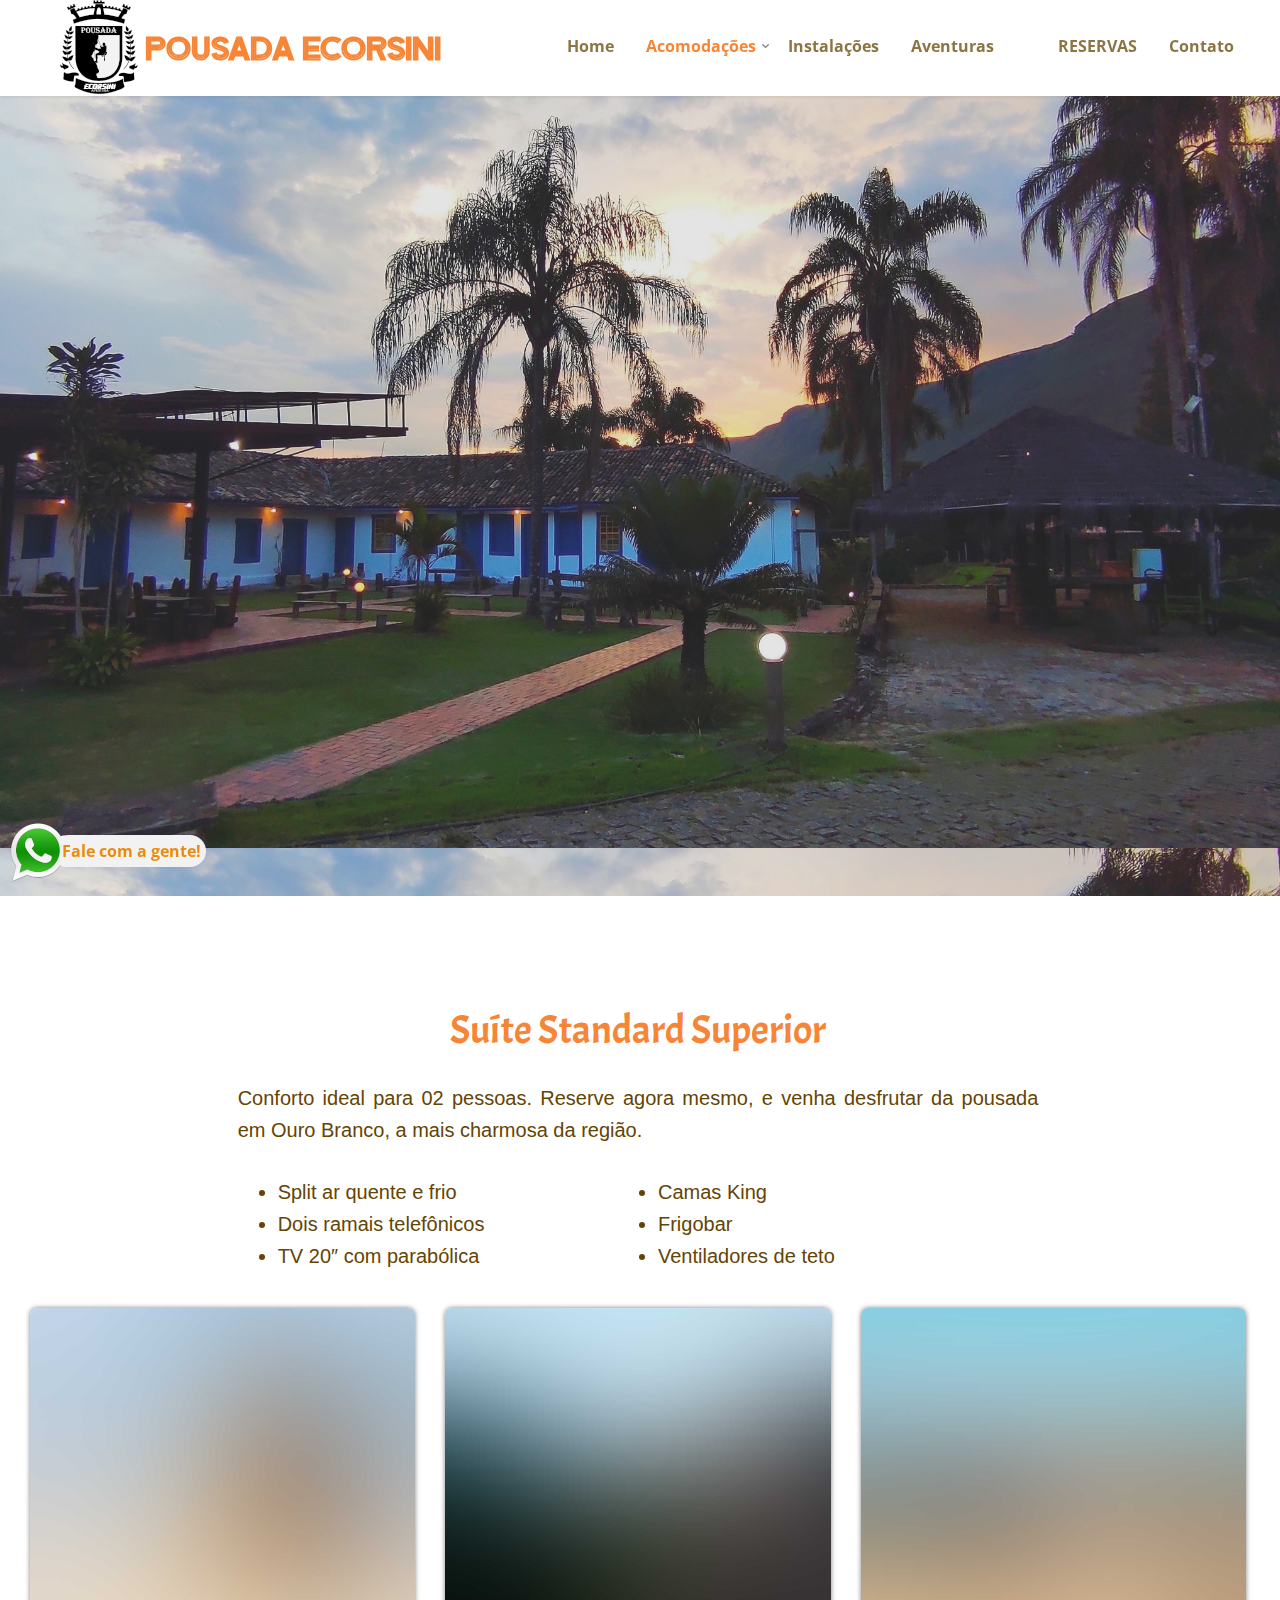
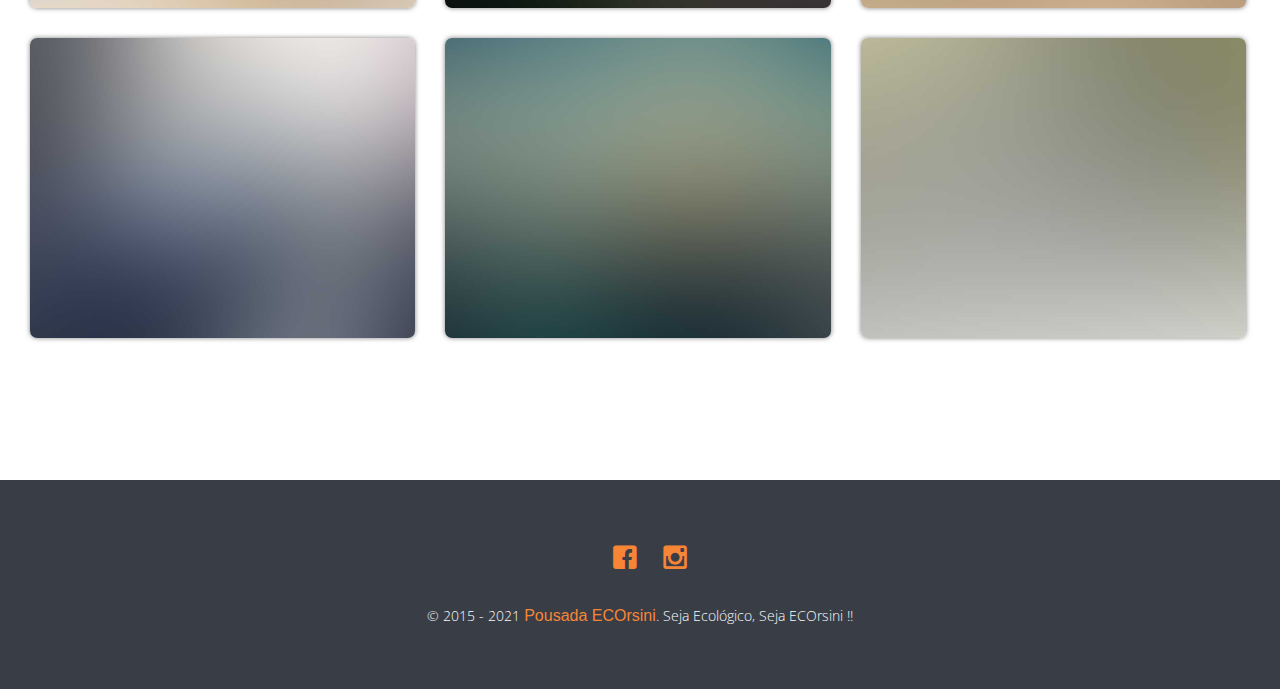
==== commit cf8133f5: "Atualizando final" ====
--- a/pousada/acomodacoes-standard-superior.html
+++ b/pousada/acomodacoes-standard-superior.html
@@ -6,7 +6,7 @@
 <!--[if gt IE 8]><!--> <html class="no-js"> <!--<![endif]-->
 	<head>
 	<meta charset="utf-8">
-	<meta http-equiv="X-UA-Compatible" content="IE=edge">
+	<meta https-equiv="X-UA-Compatible" content="IE=edge">
 	<title>Pousada Ecorsini Aventura &mdash; Estrada Real</title>
 	<meta name="viewport" content="width=device-width, initial-scale=1">
 	<meta name="description" content="Free HTML5 Template by FREEHTML5.CO" />
@@ -19,9 +19,9 @@
 	FREE HTML5 TEMPLATE 
 	DESIGNED & DEVELOPED by FREEHTML5.CO
 		
-	Website: 		http://freehtml5.co/
+	Website: 		https://freehtml5.co/
 	Email: 			info@freehtml5.co
-	Twitter: 		http://twitter.com/fh5co
+	Twitter: 		https://twitter.com/fh5co
 	Facebook: 		https://www.facebook.com/fh5co
 
 	//////////////////////////////////////////////////////
@@ -40,6 +40,24 @@
 
 	<!-- Place favicon.ico and apple-touch-icon.png in the root directory -->
 	<link rel="shortcut icon" href="favicon.ico">
+	<link rel="apple-touch-icon" sizes="57x57" href="favicons/apple-icon-57x57.png">
+	<link rel="apple-touch-icon" sizes="60x60" href="favicons/apple-icon-60x60.png">
+	<link rel="apple-touch-icon" sizes="72x72" href="favicons/apple-icon-72x72.png">
+	<link rel="apple-touch-icon" sizes="76x76" href="favicons/apple-icon-76x76.png">
+	<link rel="apple-touch-icon" sizes="114x114" href="favicons/apple-icon-114x114.png">
+	<link rel="apple-touch-icon" sizes="120x120" href="favicons/apple-icon-120x120.png">
+	<link rel="apple-touch-icon" sizes="144x144" href="favicons/apple-icon-144x144.png">
+	<link rel="apple-touch-icon" sizes="152x152" href="favicons/apple-icon-152x152.png">
+	<link rel="apple-touch-icon" sizes="180x180" href="favicons/apple-icon-180x180.png">
+	<link rel="icon" type="image/png" sizes="192x192"  href="favicons/android-icon-192x192.png">
+	<link rel="icon" type="image/png" sizes="32x32" href="favicons/favicon-32x32.png">
+	<link rel="icon" type="image/png" sizes="96x96" href="favicons/favicon-96x96.png">
+	<link rel="icon" type="image/png" sizes="16x16" href="favicons/favicon-16x16.png">
+	<link rel="manifest" href="favicons/manifest.json">
+	<meta name="msapplication-TileColor" content="#f8f8f8">
+	<meta name="msapplication-TileImage" content="favicons/ms-icon-310x310.png">
+	<meta name="theme-color" content="#f8f8f8">
+	<!------------------------------------------------->
 
 	<link href='https://fonts.googleapis.com/css?family=Open+Sans:400,700,300' rel='stylesheet' type='text/css'>
 	
@@ -238,19 +256,18 @@
 							<p class="fh5co-social-icons">
 								<a href="#"><i class=""></i></a>
 								<a href="https://www.facebook.com/pousadaecorsini/" target="_blanck"><i class="icon-facebook2"></i></a>
-								<a href="https://www.instagram.com/pousada_ecorsini/"><i class="icon-instagram"></i></a>
-								<a href="#"><i class=""></i></a>
-								<a href="#"><i class=""></i></a>
+								<a href="https://www.instagram.com/pousada_ecorsini/" target="_blanck"><i class="icon-instagram"></i></a>
+								
 							</p>
-							<p>Copyright &copy; 2021 <a href="#">Pousada ECOrsini</a>. All Rights Reserved. </p>
+							<p>&copy; 2015 - 2021 <a href="#">Pousada ECOrsini</a>. Seja Ecológico, Seja ECOrsini !!  </p>
 						</div>
 					</div>
 				</div>
 			</div>
 		</footer>
 
-		<a id="whatsapp" href="https://api.whatsapp.com/send?phone=5519999999999&text=Fale%20com%20a%20Pousada ECOrsini%20"
-   		 target="_blank"><img src="images/whatsapp-icon.png" alt="Contato pelo WhatsApp" /></a>
+		<a id="whatsapp" href="https://api.whatsapp.com/send?phone=5531998401049&text=Fale%20com%20a%20Pousada ECOrsini%20"
+   		 target="_blank"><img src="images/whatsapp-icon.png" alt="Contato pelo WhatsApp" /><span>Fale com a gente!</span></a>
 
 		<button onclick="topFunction()" id="myBtn" title="Go to top"><i class="icon-arrow-up22"></i></button>
 
--- a/pousada/css/style.css
+++ b/pousada/css/style.css
@@ -182,7 +182,7 @@
 }
 @media screen and (max-width: 768px) {
   .fh5co-cover.fh5co-cover_2 {
-    heifght: inherit;
+    height: inherit;
     padding: 3em 0;
   }
 }
@@ -375,6 +375,7 @@
   position: relative;
   z-index: 2;
   left: 35px;
+  width: 30%;
   font-size: 28px;
   text-transform: uppercase;
   margin-top: 35px;
@@ -388,6 +389,7 @@
     position: relative;
     z-index: 2;
     left: 35px;
+    width: 85%;
     font-size: 23px;
     text-transform: uppercase;
     margin-top: 35px;
@@ -414,14 +416,12 @@
 }
 
 
-#fh5co-logo img{
-  /*filter: invert(1);
- /* width: 95px;
-  height: 95px;*/
- 
-
-
-}
+/*#fh5co-logo img{
+    filter: invert(1);
+    width: 95px;
+    height: 95px;
+
+}*/
 #fh5co-logo a {
   color: #F78536;
   font-family: 'Zen Tokyo Zoo', cursive;
@@ -449,7 +449,7 @@
 #fh5co-primary-menu > li > .sf-with-ul:after {
   border: none !important;
   font-family: 'icomoon';
-  speak: none;
+ /* speak: none;*/
   font-style: normal;
   font-weight: normal;
   font-variant: normal;
@@ -473,7 +473,7 @@
 #fh5co-primary-menu > li > ul li > .sf-with-ul:after {
   border: none !important;
   font-family: 'icomoon';
-  speak: none;
+  /*speak: none;*/
   font-style: normal;
   font-weight: normal;
   font-variant: normal;
@@ -1639,7 +1639,7 @@
 }
 @media screen and (max-width: 768px) {
   #map {
-    height: 200px;
+    height: 350px;
   }
 }
 
@@ -2556,7 +2556,7 @@
   display: block;
   position: fixed;
   bottom: 10px;
-  right: 1265px;
+  
   z-index: 999;
   color: white;
   cursor: pointer;
@@ -2564,10 +2564,25 @@
   border-radius: 50px;
   
 }
-#whatsapp img:hover{
-  transform: scale(1.25);
-}
-@media screen and (max-width: 768px) {
+#whatsapp:hover{
+  transform: scale(1.09);
+}
+
+#whatsapp span{
+  color: rgb(236, 139, 11);
+  font-weight: bold;
+  background-color: rgb(242, 242, 242);
+  border-top-right-radius: 50px;
+  border-bottom-right-radius: 50px;
+  padding: 5px 5px 5px 2px;
+  margin-left: -15.51562px;
+  border-bottom-left-radius: 20%;
+  border-top-left-radius: 20%;
+  
+  
+
+}
+/*@media screen and (max-width: 768px) {
 #whatsapp {
   display: block;
   position: fixed;
@@ -2580,9 +2595,24 @@
   border-radius: 50px;
   
 }
-}
-
-  
-
-
-
+}*/
+/*@media screen and (max-width: 480px){
+  #whatsapp {
+    display: block;
+    position: fixed;
+    bottom: 10px;
+    right: 255px;
+    z-index: 999;
+    color: white;
+    cursor: pointer;
+    padding: 0px;
+    border-radius: 50px;
+    
+  }
+
+}*/
+
+  
+
+
+
